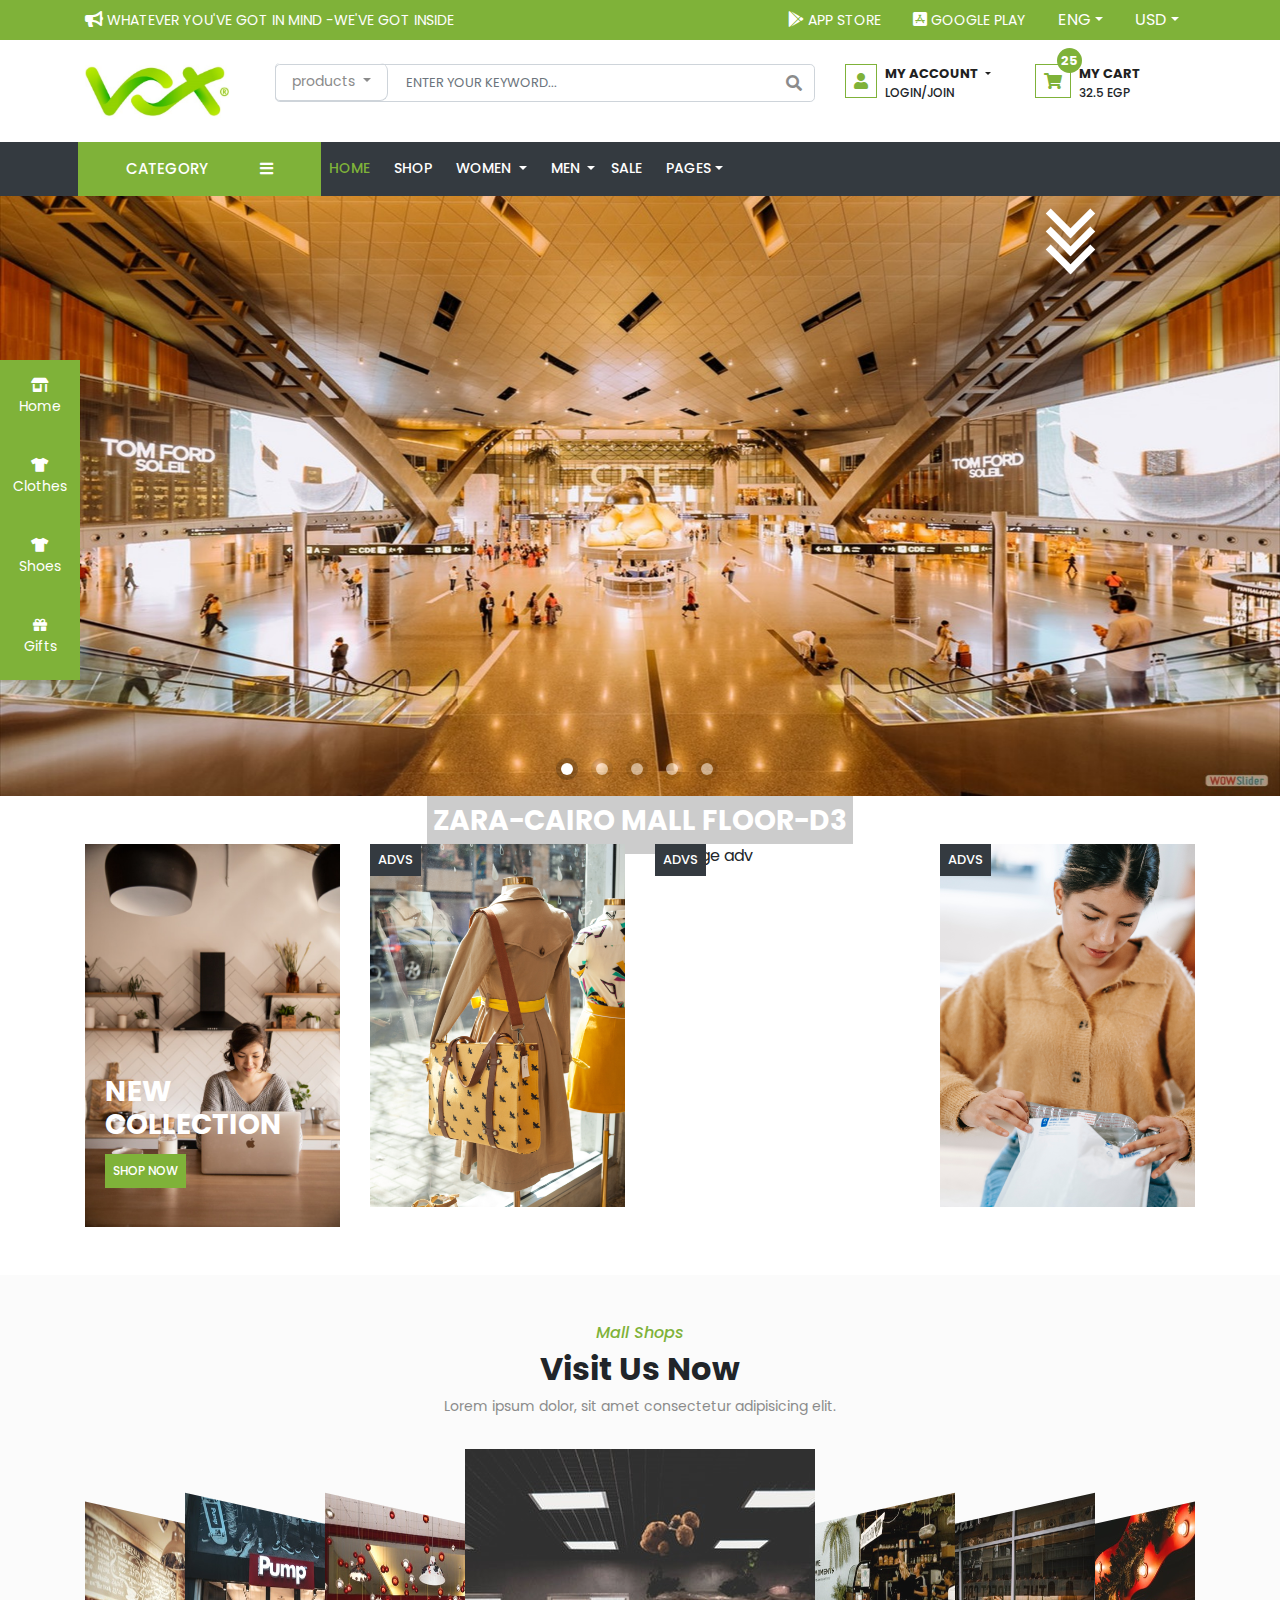
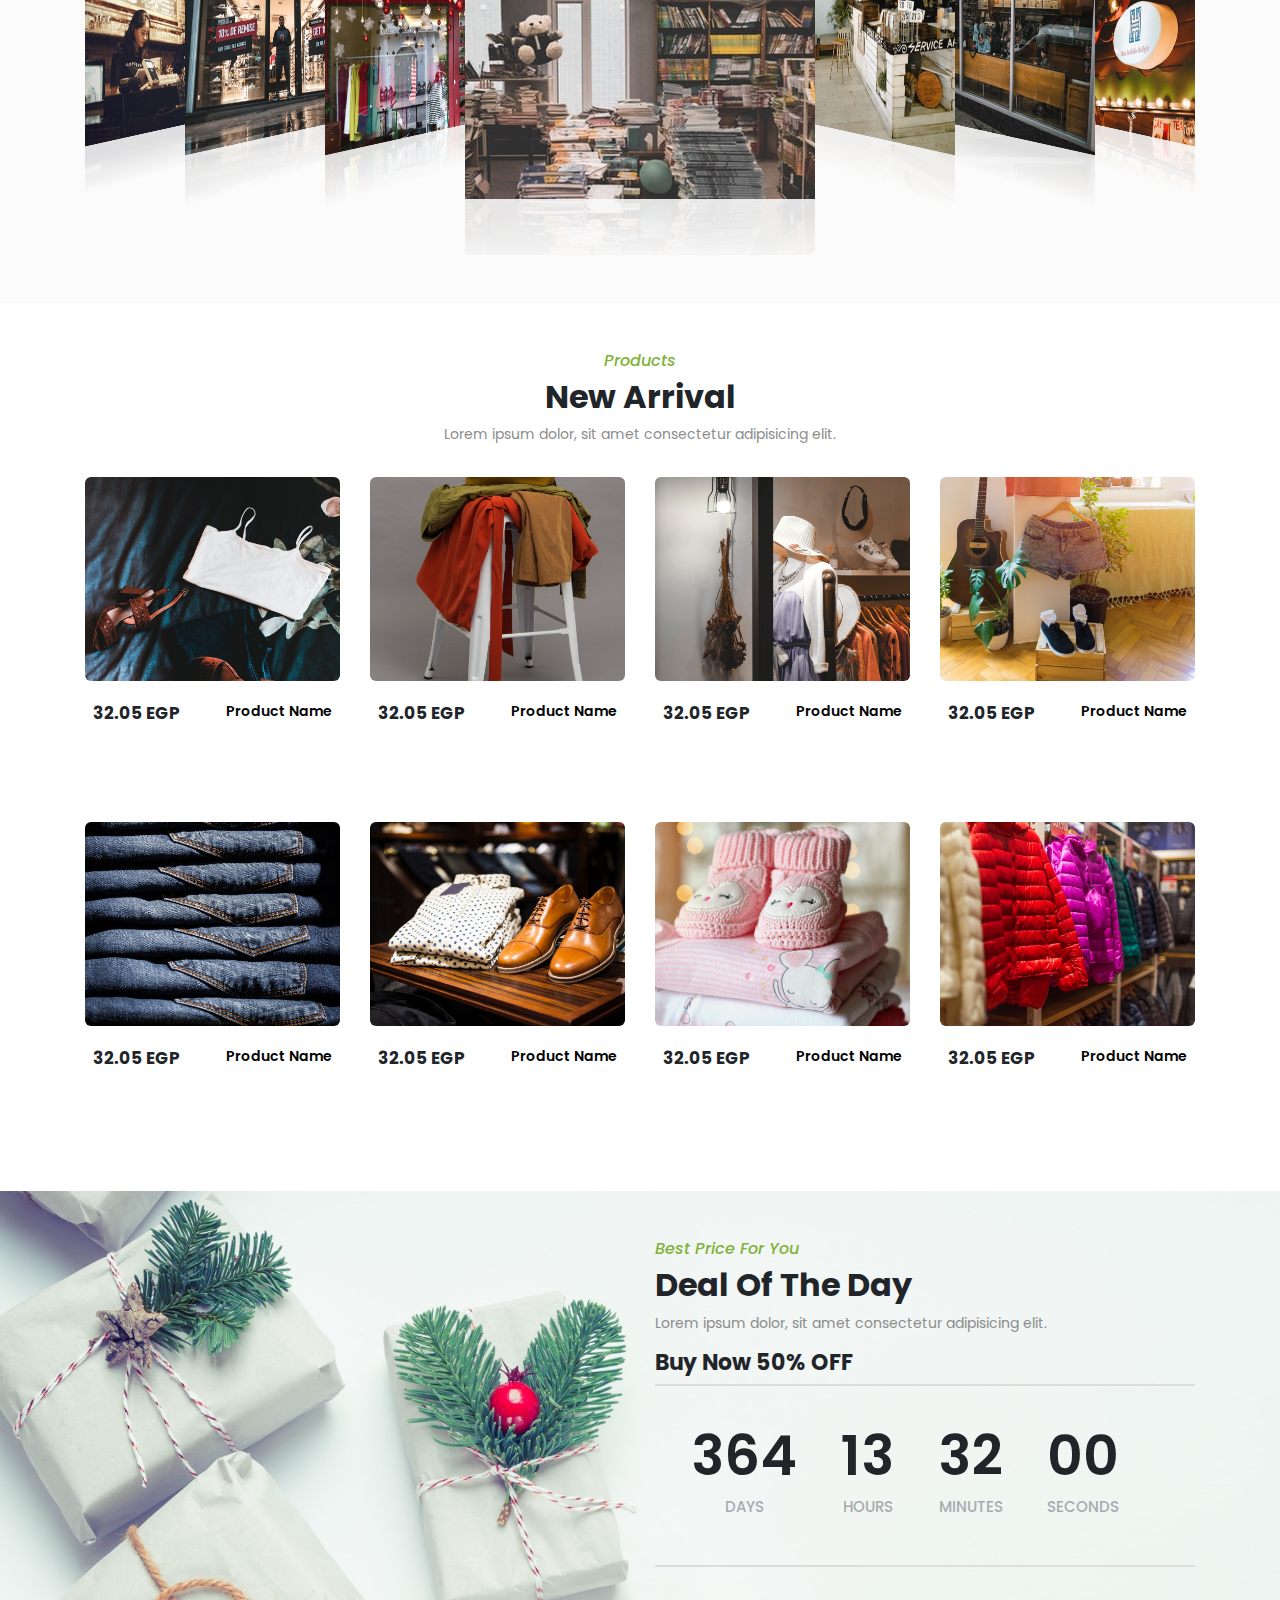
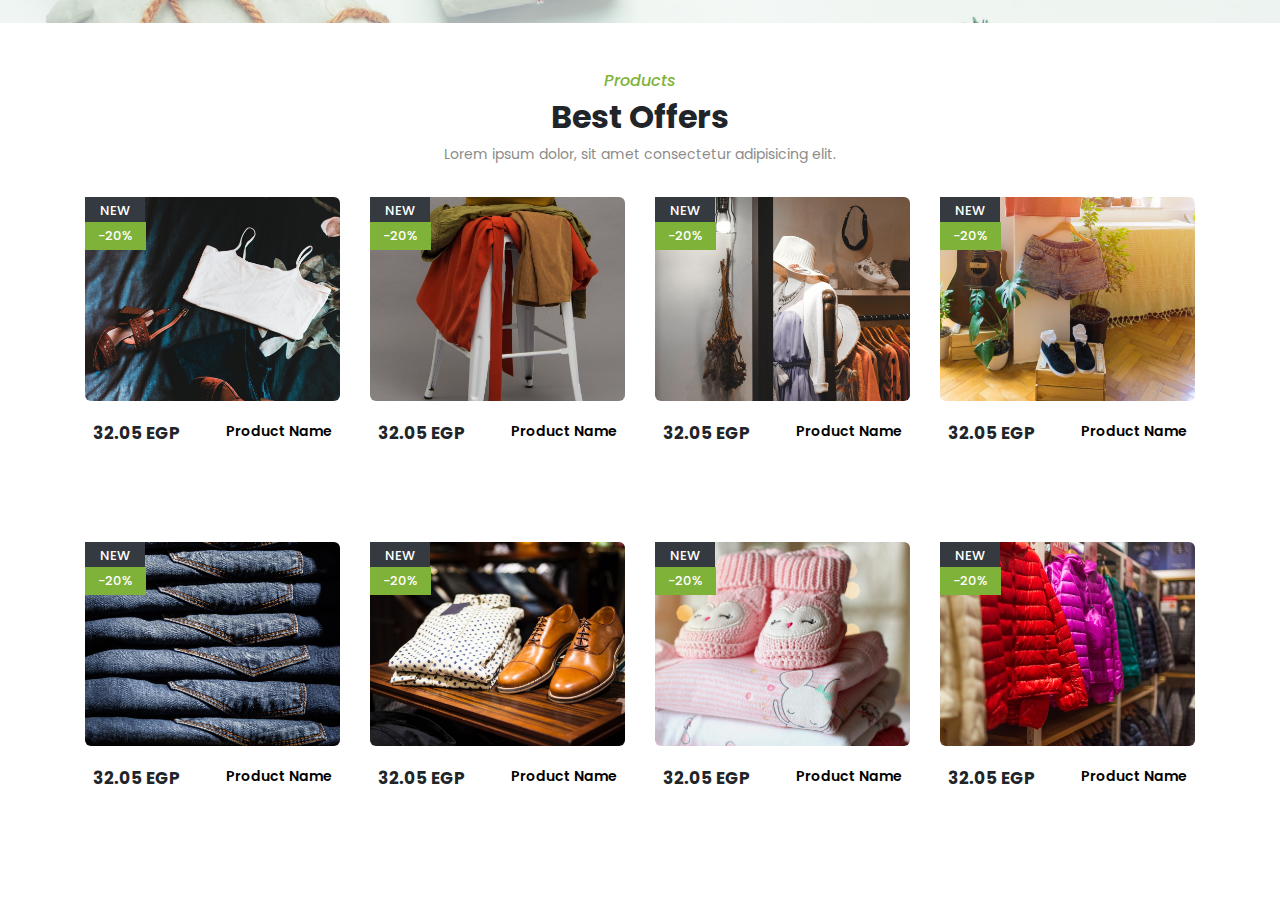
==== index.html @ b2e6435e "edit adv section" ====
<!DOCTYPE html>
<html lang="en">

<head>
    <meta charset="UTF-8">
    <meta http-equiv="X-UA-Compatible" content="IE=edge">
    <!--- Refresh document every 30 seconds --->
    <!-- <meta http-equiv="refresh" content="30"> -->
    <!--- Define the author of a page --->
    <meta name="author" content="Najlaa ouda">
    <!--- Define keywords for search engines --->
    <meta name="keywords" content="woman clothes,men,kids">
    <!--- Define a description of your web page  --->
    <meta name="description" content="A store that sells everything a family needs">
    <!-- Setting the viewport to make your website look good on all devices -->
    <meta name="viewport" content="width=device-width, initial-scale=1.0">
    <meta>
    <title>E-commerce Site</title>
    <link rel="stylesheet" href="css/all.css">
    <link rel="stylesheet" href="css/bootstrap.css">
    <link rel="stylesheet" href="css/jquery.flipster.min.css">
    <link rel="stylesheet" href="css/jquery.countdown.css">
    <link rel="icon" href="img/logos.jpeg">
    <link rel="preload" href="css/style.css" as="style">
    <link rel="stylesheet" href="css/style.css">
</head>

<body>

    <header class=" text-white text-uppercase  ">
        <div class="container">
            <nav class="navbar p-0">
                <div class="d-none d-sm-block">
                    <i class="fas fa-bullhorn "></i>
                    <span class="text">whatever you've got in mind -we've got inside</span>
                </div>

                <ul class="nav flex-column flex-sm-row ">
                    <li class="nav-item">
                        <a href="#" class="nav-link">
                            <i class="fab fa-google-play "></i>
                            <span class="text">app store</span>
                        </a>
                    </li>

                    <li class="nav-item ">
                        <a href="#" class="nav-link">
                            <i class="fab fa-app-store-ios  "></i>
                            <span class="text">google play</span>
                        </a>
                    </li>

                    <li class="nav-item  dropdown">
                        <a class="nav-link dropdown-toggle" data-toggle="dropdown" href="#" role="button"
                            aria-haspopup="true" aria-expanded="false">eng</a>
                        <div class="dropdown-menu ">
                            <a href="#" class="dropdown-item">arabic</a>
                            <a href="#" class="dropdown-item">english</a>
                            <a href="#" class="dropdown-item">french</a>
                        </div>
                    </li>

                    <li class="nav-item dropdown ">
                        <a href="#" class="nav-link dropdown-toggle" data-toggle="dropdown" role="button"
                            aria-haspopup="true" aria-expanded="false">usd</a>
                        <div class="dropdown-menu">
                            <a href="#" class="dropdown-item">Egp</a>
                            <a href="#" class="dropdown-item">Euro</a>
                            <a href="#" class="dropdown-item">dinar</a>
                        </div>
                    </li>
                </ul>
            </nav>

        </div>
    </header> <!-- End header -->

    <!-- Start Navbar Section -->
    <section>
        <div class="container">
            <div class="row justify-content-between align-items-center">
                <div class="  col-sm-2 text-uppercase  ">
                    <a href="#" class="navbar-brand text-dark   ">
                        <img src="img/logos.jpeg" class="img-fluid" alt="logo-img">
                    </a>
                </div>
                <div class="form-group   col-12 col-sm-6 py-4">
                    <input type="search" class="form-control form-control-lg  search-item "
                        placeholder="enter your keyword...">
                    <div class="nav search-list text-dark">
                        <div class="nav-item dropdown">
                            <a class="nav-link dropdown-toggle drop-search" href="#" id="navbarDropdown" role="button"
                                data-toggle="dropdown" aria-haspopup="true" aria-expanded="false">
                                products
                            </a>
                            <div class="dropdown-menu search-menu-list" aria-labelledby="navbarDropdown">
                                <a class="dropdown-item" href="#">woman</a>
                                <a class="dropdown-item" href="#">men</a>
                                <a class="dropdown-item" href="#">bag</a>
                            </div>
                        </div>
                    </div>
                    <i class="fa fa-search icon-search"></i>
                </div>

                <!--  -->
                <div class="col-sm-4 ">
                    <div class="row justify-content-between  ">
                        <div class="col-6  font-weight-bold text-uppercase m-auto text-center d-flex ">
                            <a href="#">
                                <div><i class="fas fa-user p-2  border border-primary"></i></div>
                                <!--  -->
                                <div class="nav-item dropdown">
                                    <a class=" nav-link p-0 pl-2 dropdown-toggle account" href="#" id="navaccount"
                                        role="button" data-toggle="dropdown" aria-haspopup="true" aria-expanded="false">
                                        my account
                                    </a>
                                    <p class=" d-flex pl-2 text-account">login/join</p>
                                    <div class="dropdown-menu" aria-labelledby="navaccount">
                                        <a class="dropdown-item " href="#">login/join </a>
                                        <a class="dropdown-item " href="#">sign up </a>
                                    </div>
                                </div>
                            </a>
                        </div>
                        <!--  -->
                        <div class="col-6  font-weight-bold text-uppercase m-auto text-center d-flex ">
                            <a href="#">
                                <div class="position-relative"><i
                                        class="fas fa-shopping-cart p-2  border border-primary"></i>
                                    <div class="num-cart">25</div>
                                </div>
                                <div>
                                    <a class=" nav-link p-0 pl-2  account" href="#">
                                        my cart
                                    </a>
                                    <p class=" d-flex pl-2 text-account">32.5 egp</p>
                                </div>
                            </a>
                        </div>


                    </div>

                </div>

                <!--  -->









            </div>
        </div>

    </section><!-- End Navbar Section -->
    <!-- Start Menu Section -->
    <section class="bg-dark">
        <div class="container">
            <div class="row">
                <div class="col-12 p-0">

                    <nav class="navbar p-0 navbar-expand-lg mx-2 text-uppercase">

                        <div class="">
                            <a href="#navbarmenu" class="nav-link bg-primary w-100 py-3 px-5" data-toggle="dropdown"
                                role="button" aria-haspopup="true" aria-expanded="false">
                                category
                                <i class="fas fa-bars ml-5 "></i>
                            </a>
                            <div class="dropdown-menu shadow-sm text-uppercase category-menu " id="navbarmenu">
                                <a href="#" class="dropdown-item">woman clothing
                                    <i class="fas fa-angle-right float-right  "></i> </a>
                                <div class="dropdown-divider"></div>
                                <a href="#" class="dropdown-item">men clothing
                                </a>
                                <div class="dropdown-divider"></div>
                                <a href="#" class="dropdown-item">phone &accessories
                                    <i class="fas fa-angle-right float-right  "></i> </a>
                                <div class="dropdown-divider"></div>
                                <a href="#" class="dropdown-item">computer & office
                                </a>
                                <div class="dropdown-divider"></div>
                                <a href="#" class="dropdown-item">consumer electronics
                                </a>
                                <div class="dropdown-divider"></div>
                                <a href="#" class="dropdown-item">jewelry & watches
                                    <i class="fas fa-angle-right float-right  "></i> </a>
                                <div class="dropdown-divider"></div>
                                <a href="#" class="dropdown-item">bags & shoes
                                </a>
                                <div class="dropdown-divider"></div>
                                <a href="#" class="dropdown-item">view all
                                </a>


                            </div>
                        </div>
                        <!--  -->


                        <button class="navbar-toggler" type="button" data-toggle="collapse" data-target="#navbar"
                            aria-controls="navbars" aria-expanded="false" aria-label="Toggle navigation">
                            <!-- <span class="navbar-toggler-icon"></span> -->
                            <i class="fas fa-bars text-white"></i>

                        </button>

                        <div class="collapse navbar-collapse justify-content-center" id="navbar">
                            <ul class="navbar-nav mr-auto menu">
                                <li class="nav-item active">
                                    <a class="nav-link mr-2" href="#">Home </a>
                                </li>
                                <li class="nav-item">
                                    <a class="nav-link mr-2" href="#">shop</a>
                                </li>
                                <li class="nav-item dropdown menu-area">
                                    <a class="nav-link mr-2 dropdown-toggle" href="#" id="mega-one" role="button"
                                        data-toggle="dropdown" aria-haspopup="true" aria-expanded="false">
                                        women
                                    </a>
                                    <div class="dropdown-menu mega-area shadow-sm" aria-labelledby="mega-one">
                                        <div class="row">
                                            <div class="col-sm-6 col-lg-3">
                                                <a href="#" class="nav-link">
                                                    <img src="img/megamenu/megamenu (1).jpg" alt="mega image"
                                                        class="w-100">
                                                </a>
                                                <div class="dropdown-divider "></div>

                                                <div class="dropdown-header text-uppercase text-dark">categories</div>
                                                <a href="#" class="dropdown-item">woman clothing</a>
                                                <a href="#" class="dropdown-item">men clothing</a>
                                                <a href="#" class="dropdown-item">phone & accessories</a>
                                                <a href="#" class="dropdown-item">jewerly & watches</a>
                                                <a href="#" class="dropdown-item">bags</a>
                                            </div>
                                            <div class="col-sm-6 col-lg-3">
                                                <a href="#" class="nav-link">
                                                    <img src="img/megamenu/megamenu (2).jpg.jpg" alt="mega image"
                                                        class="w-100">
                                                </a>
                                                <div class="dropdown-divider "></div>
                                                <div class="dropdown-header text-uppercase">categories</div>
                                                <a href="#" class="dropdown-item">woman clothing</a>
                                                <a href="#" class="dropdown-item">men clothing</a>
                                                <a href="#" class="dropdown-item">phone & accessories</a>
                                                <a href="#" class="dropdown-item">jewerly & watches</a>
                                                <a href="#" class="dropdown-item">bags</a>
                                            </div>
                                            <div class="col-sm-6 col-lg-3">
                                                <a href="#" class="nav-link">
                                                    <img src="img/megamenu/megamenu (3).jpg" alt="mega image"
                                                        class="w-100">
                                                </a>
                                                <div class="dropdown-divider "></div>
                                                <div class="dropdown-header text-uppercase">categories</div>
                                                <a href="#" class="dropdown-item">woman clothing</a>
                                                <a href="#" class="dropdown-item">men clothing</a>
                                                <a href="#" class="dropdown-item">phone & accessories</a>
                                                <a href="#" class="dropdown-item">jewerly & watches</a>
                                                <a href="#" class="dropdown-item">bags</a>
                                            </div>
                                            <div class="col-sm-6 col-lg-3">
                                                <a href="#" class="nav-link">
                                                    <img src="img/megamenu/megamenu (4).jpg" alt="mega image"
                                                        class="w-100">
                                                </a>
                                                <div class="dropdown-divider "></div>
                                                <div class="dropdown-header text-uppercase">categories</div>
                                                <a href="#" class="dropdown-item">woman clothing</a>
                                                <a href="#" class="dropdown-item">men clothing</a>
                                                <a href="#" class="dropdown-item">phone & accessories</a>
                                                <a href="#" class="dropdown-item">jewerly & watches</a>
                                                <a href="#" class="dropdown-item">bags</a>
                                            </div>
                                        </div>
                                    </div>
                                </li>
                                <li class="nav-item dropdown menu-area">
                                    <a class="nav-link dropdown-toggle" href="#" id="mega-one" role="button"
                                        data-toggle="dropdown" aria-haspopup="true" aria-expanded="false">
                                        men
                                    </a>
                                    <div class="dropdown-menu mega-area mr-2 shadow-sm" aria-labelledby="mega-one">
                                        <div class="row">
                                            <div class="col-sm-6 col-lg-3">

                                                <div class="dropdown-header text-uppercase text-dark">categories</div>
                                                <a href="#" class="dropdown-item">woman clothing</a>
                                                <a href="#" class="dropdown-item">men clothing</a>
                                                <a href="#" class="dropdown-item">phone & accessories</a>
                                                <a href="#" class="dropdown-item">jewerly & watches</a>
                                                <a href="#" class="dropdown-item">bags</a>
                                            </div>
                                            <div class="col-sm-6 col-lg-3">

                                                <div class="dropdown-header text-uppercase">categories</div>
                                                <a href="#" class="dropdown-item">woman clothing</a>
                                                <a href="#" class="dropdown-item">men clothing</a>
                                                <a href="#" class="dropdown-item">phone & accessories</a>
                                                <a href="#" class="dropdown-item">jewerly & watches</a>
                                                <a href="#" class="dropdown-item">bags</a>
                                            </div>
                                            <div class="col-sm-6 col-lg-3">

                                                <div class="dropdown-header text-uppercase">categories</div>
                                                <a href="#" class="dropdown-item">woman clothing</a>
                                                <a href="#" class="dropdown-item">men clothing</a>
                                                <a href="#" class="dropdown-item">phone & accessories</a>
                                                <a href="#" class="dropdown-item">jewerly & watches</a>
                                                <a href="#" class="dropdown-item">bags</a>
                                            </div>


                                        </div>
                                        <div class="dropdown-divider "></div>
                                        <div class=" position-relative">
                                            <a href="#" class="nav-link ">
                                                <img src="img/megamenu/megmenu7.jpg" alt="mega image"
                                                    class="w-100 pic ">

                                                <div class="text-uppercase text-white title-women  text-center">
                                                    <h1>new collection</h1>
                                                    <p> hot deal</p>
                                                </div>
                                            </a>
                                        </div>


                                    </div>
                                </li>
                                <li class="nav-item">
                                    <a class="nav-link mr-2" href="#">sale</a>
                                </li>

                                <li class="nav-item dropdown ">
                                    <a href="#" class="nav-link  mr-2 dropdown-toggle" data-toggle="dropdown"
                                        role="button" aria-haspopup="true" aria-expanded="false">pages</a>
                                    <div class="dropdown-menu mega-area shadow-sm">
                                        <a href="#" class="dropdown-item">home</a>
                                        <a href="#" class="dropdown-item">categories</a>
                                        <a href="#" class="dropdown-item">product</a>
                                        <a href="#" class="dropdown-item">checkout</a>
                                    </div>
                                </li>

                            </ul>

                        </div>
                    </nav>
                </div>
            </div>
        </div>
    </section>


    <!-- End Menu Section -->

    <!-- start Slider -->



    <section class="slider  ">
        <div id="carouselExampleIndicators" class="carousel slide   p-0" data-ride="carousel">
            <ol class="carousel-indicators">
                <li data-target="#carouselExampleIndicators" data-slide-to="0" class="active"></li>
                <li data-target="#carouselExampleIndicators" data-slide-to="1"></li>
                <li data-target="#carouselExampleIndicators" data-slide-to="2"></li>
                <li data-target="#carouselExampleIndicators" data-slide-to="3"></li>
                <li data-target="#carouselExampleIndicators" data-slide-to="4"></li>

            </ol>


            <div class="carousel-inner animat">
                <div class="carousel-item active">
                    <img class="d-block w-100 anime" src="img/slider/slider1.jpg" alt="First slide">
                </div>
                <div class="carousel-item">
                    <img class="d-block w-100 anime" src="img/slider/slider2.jpg" alt="Second slide">
                </div>
                <div class="carousel-item">
                    <img class="d-block w-100 anime" src="img/slider/slider3.jpg" alt="Third slide">
                </div>
                <div class="carousel-item">
                    <img class="d-block w-100 anime" src="img/slider/slider4.jpg" alt="Fourth slide">
                </div>
                <div class="carousel-item">
                    <img class="d-block w-100 anime" src="img/slider/slider5.jpg" alt="Five slide">
                </div>
            </div>

        </div>

        <div class="row justify-content-center no-gutters">
            <div class="text-hero  left-slide text-white text-uppercase text-center py-2 col-md-4 d-none d-md-block ">
                <h1 class=" ">zara-cairo mall floor-d3</h1>
            </div>
            <div class="col-12 col-md-8 d-none d-md-block"></div>
        </div>
        <div class="arrow">
            <div class="shape top-slide  ">
            </div>

            <div class="shape1 top-slide1 ">
            </div>

            <div class="shape2 top-slide2 ">
            </div>
        </div>

        <!-- side menu -->

        <ul class="navbar   p-0 list-icon text-capitalize text-center d-none d-md-block">
            <li class="nav-item dropdown ">
                <!-- <a href="#" class="nav-link"  role="button" aria-haspopup="true" aria-expanded="false"> -->
                <a href="#" class="nav-link" data-toggle="dropdown" id="mega-sub" role="button" aria-haspopup="true"
                    aria-expanded="false">
                    <i class="fas fa-store-alt"></i>
                    <p>home</p>
                </a>
                <div class="dropdown-menu sub-menu shadow-sm" aria-labelledby="mega-sub">
                    <div class="row">
                        <div class="col-sm-6 col-lg-3">
                            <div class="text-header">title</div>
                            <ul class="nav">
                                <li class="nav-item sub-menu1  "><a href="#" class="">sub-menu1</a>
                                </li>
                                <li class="nav-item sub-menu1 "><a href="#" class="">sub-menu2</a>
                                </li>
                                <li class="nav-item sub-menu1 "> <a href="#" class="">sub-menu3</a>
                                </li>
                                <li class="nav-item sub-menu1"> <a href="#" class="">sub-menu4</a>
                                </li>
                                <li class="nav-item sub-menu1 "> <a href="#" class="">sub-menu5</a>
                                </li>
                                <li class="nav-item sub-menu1"> <a href="#" class="">sub-menu6</a>
                                </li>
                                <li class="nav-item sub-menu1"> <a href="#" class="">sub-menu7</a>
                                </li>
                            </ul>
                        </div>
                        <!-- sub menu2 -->
                        <div class="col-sm-6 col-lg-3">
                            <div class="text-header">title</div>
                            <ul class="nav">
                                <li class="nav-item sub-menu1  "><a href="#" class="">sub-menu1</a>
                                </li>
                                <li class="nav-item sub-menu1 "><a href="#" class="">sub-menu2</a>
                                </li>
                                <li class="nav-item sub-menu1 "> <a href="#" class="">sub-menu3</a>
                                </li>
                                <li class="nav-item sub-menu1"> <a href="#" class="">sub-menu4</a>
                                </li>
                                <li class="nav-item sub-menu1 "> <a href="#" class="">sub-menu5</a>
                                </li>
                                <li class="nav-item sub-menu1"> <a href="#" class="">sub-menu6</a>
                                </li>
                                <li class="nav-item sub-menu1"> <a href="#" class="">sub-menu7</a>
                                </li>
                            </ul>
                        </div>
                        <!-- sub menu2 -->
                        <!-- sub menu2 -->
                        <div class="col-sm-6 col-lg-3">
                            <div class="text-header">title</div>
                            <ul class="nav">
                                <li class="nav-item sub-menu1  "><a href="#" class="">sub-menu1</a>
                                </li>
                                <li class="nav-item sub-menu1 "><a href="#" class="">sub-menu2</a>
                                </li>
                                <li class="nav-item sub-menu1 "> <a href="#" class="">sub-menu3</a>
                                </li>
                                <li class="nav-item sub-menu1"> <a href="#" class="">sub-menu4</a>
                                </li>
                                <li class="nav-item sub-menu1 "> <a href="#" class="">sub-menu5</a>
                                </li>
                                <li class="nav-item sub-menu1"> <a href="#" class="">sub-menu6</a>
                                </li>
                                <li class="nav-item sub-menu1"> <a href="#" class="">sub-menu7</a>
                                </li>
                            </ul>
                        </div>
                        <!-- sub menu2 -->
                    </div>

            </li>
            <li class="nav-item dropdown  clothes">
                <a href="#" class="nav-link" role="button" data-toggle="dropdown" aria-haspopup="true"
                    aria-expanded="false">
                    <i class="fas fa-tshirt"></i>
                    <p>clothes</p>
                </a>

                <div class="dropdown-menu sub-menu shadow-sm" aria-labelledby="mega-sub">
                    <div class="row">
                        <div class="col-sm-6 col-lg-3">
                            <div class="text-header">title</div>
                            <ul class="nav">
                                <li class="nav-item sub-menu1  "><a href="#" class="">sub-menu1</a>
                                </li>
                                <li class="nav-item sub-menu1 "><a href="#" class="">sub-menu2</a>
                                </li>
                                <li class="nav-item sub-menu1 "> <a href="#" class="">sub-menu3</a>
                                </li>
                                <li class="nav-item sub-menu1"> <a href="#" class="">sub-menu4</a>
                                </li>
                                <li class="nav-item sub-menu1 "> <a href="#" class="">sub-menu5</a>
                                </li>
                                <li class="nav-item sub-menu1"> <a href="#" class="">sub-menu6</a>
                                </li>
                                <li class="nav-item sub-menu1"> <a href="#" class="">sub-menu7</a>
                                </li>
                            </ul>
                        </div>
                        <!-- sub menu2 -->
                        <div class="col-sm-6 col-lg-3">
                            <div class="text-header">title</div>
                            <ul class="nav">
                                <li class="nav-item sub-menu1  "><a href="#" class="">sub-menu1</a>
                                </li>
                                <li class="nav-item sub-menu1 "><a href="#" class="">sub-menu2</a>
                                </li>
                                <li class="nav-item sub-menu1 "> <a href="#" class="">sub-menu3</a>
                                </li>
                                <li class="nav-item sub-menu1"> <a href="#" class="">sub-menu4</a>
                                </li>
                                <li class="nav-item sub-menu1 "> <a href="#" class="">sub-menu5</a>
                                </li>
                                <li class="nav-item sub-menu1"> <a href="#" class="">sub-menu6</a>
                                </li>
                                <li class="nav-item sub-menu1"> <a href="#" class="">sub-menu7</a>
                                </li>
                            </ul>
                        </div>
                        <!-- sub menu2 -->
                        <!-- sub menu2 -->
                        <div class="col-sm-6 col-lg-3">
                            <div class="text-header">title</div>
                            <ul class="nav">
                                <li class="nav-item sub-menu1  "><a href="#" class="">sub-menu1</a>
                                </li>
                                <li class="nav-item sub-menu1 "><a href="#" class="">sub-menu2</a>
                                </li>
                                <li class="nav-item sub-menu1 "> <a href="#" class="">sub-menu3</a>
                                </li>
                                <li class="nav-item sub-menu1"> <a href="#" class="">sub-menu4</a>
                                </li>
                                <li class="nav-item sub-menu1 "> <a href="#" class="">sub-menu5</a>
                                </li>
                                <li class="nav-item sub-menu1"> <a href="#" class="">sub-menu6</a>
                                </li>
                                <li class="nav-item sub-menu1"> <a href="#" class="">sub-menu7</a>
                                </li>
                            </ul>
                        </div>
                        <!-- sub menu2 -->
                    </div>


            </li>
            <li class="nav-item">
                <a href="#" class="nav-link" role="button" data-toggle="dropdown" aria-haspopup="true"
                    aria-expanded="false">
                    <i class="fas fa-tshirt"></i>
                    <p>shoes</p>
                </a>

                <div class="dropdown-menu sub-menu shadow-sm" aria-labelledby="mega-sub">
                    <div class="row">
                        <div class="col-sm-6 col-lg-3">
                            <div class="text-header">title</div>
                            <ul class="nav">
                                <li class="nav-item sub-menu1  "><a href="#" class="">sub-menu1</a>
                                </li>
                                <li class="nav-item sub-menu1 "><a href="#" class="">sub-menu2</a>
                                </li>
                                <li class="nav-item sub-menu1 "> <a href="#" class="">sub-menu3</a>
                                </li>
                                <li class="nav-item sub-menu1"> <a href="#" class="">sub-menu4</a>
                                </li>
                                <li class="nav-item sub-menu1 "> <a href="#" class="">sub-menu5</a>
                                </li>
                                <li class="nav-item sub-menu1"> <a href="#" class="">sub-menu6</a>
                                </li>
                                <li class="nav-item sub-menu1"> <a href="#" class="">sub-menu7</a>
                                </li>
                            </ul>
                        </div>
                        <!-- sub menu2 -->
                        <div class="col-sm-6 col-lg-3">
                            <div class="text-header">title</div>
                            <ul class="nav">
                                <li class="nav-item sub-menu1  "><a href="#" class="">sub-menu1</a>
                                </li>
                                <li class="nav-item sub-menu1 "><a href="#" class="">sub-menu2</a>
                                </li>
                                <li class="nav-item sub-menu1 "> <a href="#" class="">sub-menu3</a>
                                </li>
                                <li class="nav-item sub-menu1"> <a href="#" class="">sub-menu4</a>
                                </li>
                                <li class="nav-item sub-menu1 "> <a href="#" class="">sub-menu5</a>
                                </li>
                                <li class="nav-item sub-menu1"> <a href="#" class="">sub-menu6</a>
                                </li>
                                <li class="nav-item sub-menu1"> <a href="#" class="">sub-menu7</a>
                                </li>
                            </ul>
                        </div>
                        <!-- sub menu2 -->
                        <!-- sub menu2 -->
                        <div class="col-sm-6 col-lg-3">
                            <div class="text-header">title</div>
                            <ul class="nav">
                                <li class="nav-item sub-menu1  "><a href="#" class="">sub-menu1</a>
                                </li>
                                <li class="nav-item sub-menu1 "><a href="#" class="">sub-menu2</a>
                                </li>
                                <li class="nav-item sub-menu1 "> <a href="#" class="">sub-menu3</a>
                                </li>
                                <li class="nav-item sub-menu1"> <a href="#" class="">sub-menu4</a>
                                </li>
                                <li class="nav-item sub-menu1 "> <a href="#" class="">sub-menu5</a>
                                </li>
                                <li class="nav-item sub-menu1"> <a href="#" class="">sub-menu6</a>
                                </li>
                                <li class="nav-item sub-menu1"> <a href="#" class="">sub-menu7</a>
                                </li>
                            </ul>
                        </div>
                        <!-- sub menu2 -->
                    </div>


            </li>
            <li class="nav-item">
                <a href="#" class="nav-link" role="button" data-toggle="dropdown" aria-haspopup="true"
                    aria-expanded="false">
                    <i class="fas fa-gift"></i>
                    <p>gifts</p>
                </a>
                <div class="dropdown-menu sub-menu shadow-sm" aria-labelledby="mega-sub">
                    <div class="row">
                        <div class="col-sm-6 col-lg-3">
                            <div class="text-header">title</div>
                            <ul class="nav">
                                <li class="nav-item sub-menu1  "><a href="#" class="">sub-menu1</a>
                                </li>
                                <li class="nav-item sub-menu1 "><a href="#" class="">sub-menu2</a>
                                </li>
                                <li class="nav-item sub-menu1 "> <a href="#" class="">sub-menu3</a>
                                </li>
                                <li class="nav-item sub-menu1"> <a href="#" class="">sub-menu4</a>
                                </li>
                                <li class="nav-item sub-menu1 "> <a href="#" class="">sub-menu5</a>
                                </li>
                                <li class="nav-item sub-menu1"> <a href="#" class="">sub-menu6</a>
                                </li>
                                <li class="nav-item sub-menu1"> <a href="#" class="">sub-menu7</a>
                                </li>
                            </ul>
                        </div>
                        <!-- sub menu2 -->
                        <div class="col-sm-6 col-lg-3">
                            <div class="text-header">title</div>
                            <ul class="nav">
                                <li class="nav-item sub-menu1  "><a href="#" class="">sub-menu1</a>
                                </li>
                                <li class="nav-item sub-menu1 "><a href="#" class="">sub-menu2</a>
                                </li>
                                <li class="nav-item sub-menu1 "> <a href="#" class="">sub-menu3</a>
                                </li>
                                <li class="nav-item sub-menu1"> <a href="#" class="">sub-menu4</a>
                                </li>
                                <li class="nav-item sub-menu1 "> <a href="#" class="">sub-menu5</a>
                                </li>
                                <li class="nav-item sub-menu1"> <a href="#" class="">sub-menu6</a>
                                </li>
                                <li class="nav-item sub-menu1"> <a href="#" class="">sub-menu7</a>
                                </li>
                            </ul>
                        </div>
                        <!-- sub menu2 -->
                        <!-- sub menu2 -->
                        <div class="col-sm-6 col-lg-3">
                            <div class="text-header">title</div>
                            <ul class="nav">
                                <li class="nav-item sub-menu1  "><a href="#" class="">sub-menu1</a>
                                </li>
                                <li class="nav-item sub-menu1 "><a href="#" class="">sub-menu2</a>
                                </li>
                                <li class="nav-item sub-menu1 "> <a href="#" class="">sub-menu3</a>
                                </li>
                                <li class="nav-item sub-menu1"> <a href="#" class="">sub-menu4</a>
                                </li>
                                <li class="nav-item sub-menu1 "> <a href="#" class="">sub-menu5</a>
                                </li>
                                <li class="nav-item sub-menu1"> <a href="#" class="">sub-menu6</a>
                                </li>
                                <li class="nav-item sub-menu1"> <a href="#" class="">sub-menu7</a>
                                </li>
                            </ul>
                        </div>
                        <!-- sub menu2 -->
                    </div>


            </li>
        </ul>

        <!-- end side menu -->

    </section>

    <!-- End Slider -->
    <!-- ad section-->

    <section class="adv">
        <div class="container">
            <div class="row py-5">
                <!-- adv sale -->
                <div class="col-md-3 col-sm-6">
                    <div class="card shop">
                        <img class="card-img-top" src="img/ad/adv1.jpg" alt="image adv">
                        <a href="#" class="nav-link bg-primary p-2">shop now</a>
                        <h1 class="text-white text-uppercase">new <br>collection</h1>
                    </div>
                </div>
                <!-- adv sale -->
                <!-- image1 -->
                <div class="col-md-3 col-sm-6">
                    <div class="card advs">
                        <img class="card-img-top" src="img/ad/adv2 .jpg" alt="image adv" id="imgbtn">
                        <div>
                            <h5 class="text-adv bg-dark p-2">advs</h5>
                            <div class="view-quick">
                                <a href="#" class="nav-link bg-primary p-2" id="btn" onmouseover="mouseOver(this)"
                                    onmouseout="mouseOut(this)">
                                    <i class="fas fa-search-plus mr-1 "></i>quick view</a>
                            </div>
                        </div>
                    </div>
                </div>
                <!-- image1 -->

                      <!-- image2-->
                <div class="col-md-3 col-sm-6">
                    <div class="card advs">
                        <img class="card-img-top" src="img/ad/adv3.jpg" alt="image adv" id="imgbtn1">
                        <div>
                            <h5 class="text-adv bg-dark p-2">advs</h5>
                            <div class="view-quick">
                                <a href="#" class="nav-link bg-primary p-2" id="btn1" onmouseover="mouseOver(this)"
                                    onmouseout="mouseOut(this)">
                                    <i class="fas fa-search-plus mr-1 "></i>quick view</a>
                            </div>
                        </div>
                    </div>
                </div>
                <!-- image2 -->

                  <!-- image3 -->
                  <div class="col-md-3 col-sm-6">
                    <div class="card advs">
                        <img class="card-img-top" src="img/ad/adv4.jpg" alt="image adv" id="imgbtn2">
                        <div>
                            <h5 class="text-adv bg-dark p-2">advs</h5>
                            <div class="view-quick">
                                <a href="#" class="nav-link bg-primary p-2" id="btn2" onmouseover="mouseOver(this)"
                                    onmouseout="mouseOut(this)">
                                    <i class="fas fa-search-plus mr-1 "></i>quick view</a>
                            </div>
                        </div>
                    </div>
                </div>
                <!-- image3 -->



            </div>
        </div>

    </section>


    <!-- flipster section -->
    <section class="flipster py-5">
        <div class="container">
            <div class="row  no-gutters justify-content-center">
                <div class="title-flip text-center pb-3">
                    <h6 class="text-capitalize"><i> mall shops</i></h6>
                    <h2 class="text-capitalize font-weight-bold">visit us now</h2>
                    <p>Lorem ipsum dolor, sit amet consectetur adipisicing elit.</p>
                </div>
            </div>
            <div class="my-flipster">
                <ul>
                    <li><img src="img/flip/gl7.jpg" /></li>
                    <li><img src="img/flip/gl8.jpg" /></li>
                    <li><img src="img/flip/gl9.jpg" /></li>
                    <li><img src="img/flip/gl11.jpg" /></li>
                    <li><img src="img/flip/gl10.jpg" /></li>
                    <li><img src="img/flip/gl12.jpg" /></li>
                    <li><img src="img/flip/gl13.jpg" /></li>
                </ul>
            </div>
        </div>
    </section>
    <!-- End Flipster section -->
    <!-- start New Arrival -->
    <section class="arrival-product py-5">
        <div class="container">
            <div class="row  no-gutters justify-content-center">
                <div class="title-arrival text-center pb-3">
                    <h6 class="text-capitalize"> <i>products </i> </h6>
                    <h2 class="text-capitalize font-weight-bold">new arrival</h2>
                    <p>Lorem ipsum dolor, sit amet consectetur adipisicing elit.</p>
                </div>
            </div>
            <!--   product collect1 -->
            <div class="row">
                <div class="col-md-3 col-sm-6">
                    <div class="card products">
                        <img class="card-img-top position-relative" src="img/products/product-1.jpg"
                            alt="image-productp">
                        <div class="product-img">
                            <a href="#" class="nav-link ">
                                <i class="fas fa-search-plus  "></i>view more</a>
                        </div>
                        <div class="card-body px-2">
                            <span class="price-product "> 32.05 egp</span>
                            <span class="card-text text-product float-right">product name</span>
                        </div>
                        <div class="icon-product">
                            <ul class="nav justify-content-between p-2">
                                <li>
                                    <a href="#" class="nav-link px-2 py-1  border border-share"><i
                                            class="fas fa-heart"></i></a>
                                </li>
                                <li>
                                    <a href="#" class="nav-link px-2 py-1  border border-like"><i
                                            class="fas fa-share-alt"></i></a>
                                </li>

                                <li class=" add-cart">
                                    <a href="#" class="nav-link text-uppercase"><i
                                            class="fas fa-shopping-cart mr-1"></i> add to cart</a>
                                </li>

                            </ul>
                        </div>

                    </div>
                </div>
                <!-- card2 -->
                <div class="col-md-3 col-sm-6">
                    <div class="card products">
                        <img class="card-img-top position-relative" src="img/products/product-2.jpg"
                            alt="image-productp">
                        <div class="product-img">
                            <a href="#" class="nav-link ">
                                <i class="fas fa-search-plus  "></i>view more</a>
                        </div>
                        <div class="card-body px-2">
                            <span class="price-product "> 32.05 egp</span>
                            <span class="card-text text-product float-right">product name</span>
                        </div>
                        <div class="icon-product">
                            <ul class="nav justify-content-between p-2">
                                <li>
                                    <a href="#" class="nav-link px-2 py-1  border border-share"><i
                                            class="fas fa-heart"></i></a>
                                </li>
                                <li>
                                    <a href="#" class="nav-link px-2 py-1  border border-like"><i
                                            class="fas fa-share-alt"></i></a>
                                </li>

                                <li class=" add-cart">
                                    <a href="#" class="nav-link text-uppercase"><i
                                            class="fas fa-shopping-cart mr-1"></i> add to cart</a>
                                </li>

                            </ul>
                        </div>

                    </div>
                </div>
                <!-- card2 -->
                <!-- card3 -->
                <div class="col-md-3 col-sm-6">
                    <div class="card products">
                        <img class="card-img-top position-relative" src="img/products/product-3.jpg"
                            alt="image-productp">
                        <div class="product-img">
                            <a href="#" class="nav-link ">
                                <i class="fas fa-search-plus  "></i>view more</a>
                        </div>
                        <div class="card-body px-2">
                            <span class="price-product "> 32.05 egp</span>
                            <span class="card-text text-product float-right">product name</span>
                        </div>
                        <div class="icon-product">
                            <ul class="nav justify-content-between p-2">
                                <li>
                                    <a href="#" class="nav-link px-2 py-1  border border-share"><i
                                            class="fas fa-heart"></i></a>
                                </li>
                                <li>
                                    <a href="#" class="nav-link px-2 py-1  border border-like"><i
                                            class="fas fa-share-alt"></i></a>
                                </li>

                                <li class=" add-cart">
                                    <a href="#" class="nav-link text-uppercase"><i
                                            class="fas fa-shopping-cart mr-1"></i> add to cart</a>
                                </li>

                            </ul>
                        </div>

                    </div>
                </div>
                <!-- card3 -->
                <!-- card4 -->
                <div class="col-md-3 col-sm-6">
                    <div class="card products">
                        <img class="card-img-top position-relative" src="img/products/product-4.jpg"
                            alt="image-productp">
                        <div class="product-img">
                            <a href="#" class="nav-link ">
                                <i class="fas fa-search-plus  "></i>view more</a>
                        </div>
                        <div class="card-body px-2">
                            <span class="price-product "> 32.05 egp</span>
                            <span class="card-text text-product float-right">product name</span>
                        </div>
                        <div class="icon-product">
                            <ul class="nav justify-content-between p-2">
                                <li>
                                    <a href="#" class="nav-link px-2 py-1  border border-share"><i
                                            class="fas fa-heart"></i></a>
                                </li>
                                <li>
                                    <a href="#" class="nav-link px-2 py-1  border border-like"><i
                                            class="fas fa-share-alt"></i></a>
                                </li>

                                <li class=" add-cart">
                                    <a href="#" class="nav-link text-uppercase"><i
                                            class="fas fa-shopping-cart mr-1"></i> add to cart</a>
                                </li>

                            </ul>
                        </div>

                    </div>
                </div>
                <!-- card4 -->
            </div>
            <!--   product collect1 -->
            <!--   product collect2 -->
            <div class="product-group2    pt-4">
                <div class="row">
                    <div class="col-md-3 col-sm-6">
                        <div class="card products">
                            <img class="card-img-top position-relative" src="img/products/product-5.jpg"
                                alt="image-productp">
                            <div class="product-img">
                                <a href="#" class="nav-link ">
                                    <i class="fas fa-search-plus  "></i>view more</a>
                            </div>
                            <div class="card-body px-2">
                                <span class="price-product "> 32.05 egp</span>
                                <span class="card-text text-product float-right">product name</span>
                            </div>
                            <div class="icon-product">
                                <ul class="nav justify-content-between p-2">
                                    <li>
                                        <a href="#" class="nav-link px-2 py-1  border border-share"><i
                                                class="fas fa-heart"></i></a>
                                    </li>
                                    <li>
                                        <a href="#" class="nav-link px-2 py-1  border border-like"><i
                                                class="fas fa-share-alt"></i></a>
                                    </li>

                                    <li class=" add-cart">
                                        <a href="#" class="nav-link text-uppercase"><i
                                                class="fas fa-shopping-cart mr-1"></i> add to cart</a>
                                    </li>

                                </ul>
                            </div>

                        </div>
                    </div>
                    <!-- card2 -->
                    <div class="col-md-3 col-sm-6">
                        <div class="card products">
                            <img class="card-img-top position-relative" src="img/products/product-6.jpg"
                                alt="image-productp">
                            <div class="product-img">
                                <a href="#" class="nav-link ">
                                    <i class="fas fa-search-plus  "></i>view more</a>
                            </div>
                            <div class="card-body px-2">
                                <span class="price-product "> 32.05 egp</span>
                                <span class="card-text text-product float-right">product name</span>
                            </div>
                            <div class="icon-product">
                                <ul class="nav justify-content-between p-2">
                                    <li>
                                        <a href="#" class="nav-link px-2 py-1  border border-share"><i
                                                class="fas fa-heart"></i></a>
                                    </li>
                                    <li>
                                        <a href="#" class="nav-link px-2 py-1  border border-like"><i
                                                class="fas fa-share-alt"></i></a>
                                    </li>

                                    <li class=" add-cart">
                                        <a href="#" class="nav-link text-uppercase"><i
                                                class="fas fa-shopping-cart mr-1"></i> add to cart</a>
                                    </li>

                                </ul>
                            </div>

                        </div>
                    </div>
                    <!-- card2 -->
                    <!-- card3 -->
                    <div class="col-md-3 col-sm-6">
                        <div class="card products">
                            <img class="card-img-top position-relative" src="img/products/product-7.jpg"
                                alt="image-productp">
                            <div class="product-img">
                                <a href="#" class="nav-link ">
                                    <i class="fas fa-search-plus  "></i>view more</a>
                            </div>
                            <div class="card-body px-2">
                                <span class="price-product "> 32.05 egp</span>
                                <span class="card-text text-product float-right">product name</span>
                            </div>
                            <div class="icon-product">
                                <ul class="nav justify-content-between p-2">
                                    <li>
                                        <a href="#" class="nav-link px-2 py-1  border border-share"><i
                                                class="fas fa-heart"></i></a>
                                    </li>
                                    <li>
                                        <a href="#" class="nav-link px-2 py-1  border border-like"><i
                                                class="fas fa-share-alt"></i></a>
                                    </li>

                                    <li class=" add-cart">
                                        <a href="#" class="nav-link text-uppercase"><i
                                                class="fas fa-shopping-cart mr-1"></i> add to cart</a>
                                    </li>

                                </ul>
                            </div>

                        </div>
                    </div>
                    <!-- card3 -->
                    <!-- card4 -->
                    <div class="col-md-3 col-sm-6">
                        <div class="card products">
                            <img class="card-img-top position-relative" src="img/products/product-8.jpg"
                                alt="image-productp">
                            <div class="product-img">
                                <a href="#" class="nav-link ">
                                    <i class="fas fa-search-plus  "></i>view more</a>
                            </div>
                            <div class="card-body px-2">
                                <span class="price-product "> 32.05 egp</span>
                                <span class="card-text text-product float-right">product name</span>
                            </div>
                            <div class="icon-product">
                                <ul class="nav justify-content-between p-2">
                                    <li>
                                        <a href="#" class="nav-link px-2 py-1  border border-share"><i
                                                class="fas fa-heart"></i></a>
                                    </li>
                                    <li>
                                        <a href="#" class="nav-link px-2 py-1  border border-like"><i
                                                class="fas fa-share-alt"></i></a>
                                    </li>

                                    <li class=" add-cart">
                                        <a href="#" class="nav-link text-uppercase"><i
                                                class="fas fa-shopping-cart mr-1"></i> add to cart</a>
                                    </li>

                                </ul>
                            </div>

                        </div>
                    </div>
                    <!-- card4 -->


                </div>
            </div>
            <!--   product collect2 -->

        </div>
    </section>
    <!-- end New Arrival -->
    <!-- start Counter Section -->

    <section class="counter py-5">
        <div class="container">
            <div class="row">
                <div class="col-sm-6 col-12">
                </div>
                <div class="col-sm-6 col-12 ">
                    <div class="title-counter text-start">
                        <h6 class="text-capitalize"><i> best price for you</i></h6>
                        <h2 class="text-capitalize font-weight-bold">deal of the day</h2>
                        <p>Lorem ipsum dolor, sit amet consectetur adipisicing elit.</p>
                        <h4 class="text-capitalize"> buy now 50% OFF </h4>
                        <div class="dropdown-divider divid "></div>
                    </div>

                    <ul id="example">
                        <li><span class="days">00</span>
                            <p class="days_text">Days</p>
                        </li>
                        <li><span class="hours">00</span>
                            <p class="hours_text">Hours</p>
                        </li>
                        <li><span class="minutes">00</span>
                            <p class="minutes_text">Minutes</p>
                        </li>
                        <li><span class="seconds">00</span>
                            <p class="seconds_text">Seconds</p>
                        </li>
                    </ul>

                    <div class="dropdown-divider divid "></div>

                </div>

            </div>
        </div>

    </section>

    <!-- End Counter Section -->

    <!-- start best offer -->
    <section class="best-offer py-5">
        <div class="container">
            <div class="row  no-gutters justify-content-center">
                <div class="title-best-offer text-center pb-3">
                    <h6 class="text-capitalize"> <i>products </i> </h6>
                    <h2 class="text-capitalize font-weight-bold">best offers</h2>
                    <p>Lorem ipsum dolor, sit amet consectetur adipisicing elit.</p>
                </div>
            </div>
            <!--   product collect1 -->
            <div class="row">
                <div class="col-md-3 col-sm-6">
                    <div class="card products ">
                        <img class="card-img-top " src="img/products/product-1.jpg" alt="image-productp">
                        <h5 class="new bg-dark">new</h5>
                        <h5 class="offer ">-20%</h5>
                        <div class="product-img">
                            <a href="#" class="nav-link ">
                                <i class="fas fa-search-plus  "></i>view more</a>
                        </div>
                        <div class="card-body px-2">
                            <span class="price-product "> 32.05 egp</span>
                            <span class="card-text text-product float-right">product name</span>
                        </div>
                        <div class="icon-product">
                            <ul class="nav justify-content-between p-2">
                                <li>
                                    <a href="#" class="nav-link px-2 py-1  border border-share"><i
                                            class="fas fa-heart"></i></a>
                                </li>
                                <li>
                                    <a href="#" class="nav-link px-2 py-1  border border-like"><i
                                            class="fas fa-share-alt"></i></a>
                                </li>

                                <li class=" add-cart">
                                    <a href="#" class="nav-link text-uppercase"><i
                                            class="fas fa-shopping-cart mr-1"></i> add to cart</a>
                                </li>

                            </ul>
                        </div>

                    </div>
                </div>
                <!-- card2 -->
                <div class="col-md-3 col-sm-6">
                    <div class="card products">
                        <img class="card-img-top " src="img/products/product-2.jpg" alt="image-productp">
                        <h5 class="new bg-dark">new</h5>
                        <h5 class="offer ">-20%</h5>
                        <div class="product-img">
                            <a href="#" class="nav-link ">
                                <i class="fas fa-search-plus  "></i>view more</a>
                        </div>
                        <div class="card-body px-2">
                            <span class="price-product "> 32.05 egp</span>
                            <span class="card-text text-product float-right">product name</span>
                        </div>
                        <div class="icon-product">
                            <ul class="nav justify-content-between p-2">
                                <li>
                                    <a href="#" class="nav-link px-2 py-1  border border-share"><i
                                            class="fas fa-heart"></i></a>
                                </li>
                                <li>
                                    <a href="#" class="nav-link px-2 py-1  border border-like"><i
                                            class="fas fa-share-alt"></i></a>
                                </li>

                                <li class=" add-cart">
                                    <a href="#" class="nav-link text-uppercase"><i
                                            class="fas fa-shopping-cart mr-1"></i> add to cart</a>
                                </li>

                            </ul>
                        </div>

                    </div>
                </div>
                <!-- card2 -->
                <!-- card3 -->
                <div class="col-md-3 col-sm-6">
                    <div class="card products">
                        <img class="card-img-top " src="img/products/product-3.jpg" alt="image-productp">
                        <h5 class="new bg-dark">new</h5>
                        <h5 class="offer ">-20%</h5>
                        <div class="product-img">
                            <a href="#" class="nav-link ">
                                <i class="fas fa-search-plus  "></i>view more</a>
                        </div>
                        <div class="card-body px-2">
                            <span class="price-product "> 32.05 egp</span>
                            <span class="card-text text-product float-right">product name</span>
                        </div>
                        <div class="icon-product">
                            <ul class="nav justify-content-between p-2">
                                <li>
                                    <a href="#" class="nav-link px-2 py-1  border border-share"><i
                                            class="fas fa-heart"></i></a>
                                </li>
                                <li>
                                    <a href="#" class="nav-link px-2 py-1  border border-like"><i
                                            class="fas fa-share-alt"></i></a>
                                </li>

                                <li class=" add-cart">
                                    <a href="#" class="nav-link text-uppercase"><i
                                            class="fas fa-shopping-cart mr-1"></i> add to cart</a>
                                </li>

                            </ul>
                        </div>

                    </div>
                </div>
                <!-- card3 -->
                <!-- card4 -->
                <div class="col-md-3 col-sm-6">
                    <div class="card products">
                        <img class="card-img-top" src="img/products/product-4.jpg" alt="image-productp">
                        <h5 class="new bg-dark">new</h5>
                        <h5 class="offer ">-20%</h5>
                        <div class="product-img">
                            <a href="#" class="nav-link ">
                                <i class="fas fa-search-plus  "></i>view more</a>
                        </div>
                        <div class="card-body px-2">
                            <span class="price-product "> 32.05 egp</span>
                            <span class="card-text text-product float-right">product name</span>
                        </div>
                        <div class="icon-product">
                            <ul class="nav justify-content-between p-2">
                                <li>
                                    <a href="#" class="nav-link px-2 py-1  border border-share"><i
                                            class="fas fa-heart"></i></a>
                                </li>
                                <li>
                                    <a href="#" class="nav-link px-2 py-1  border border-like"><i
                                            class="fas fa-share-alt"></i></a>
                                </li>

                                <li class=" add-cart">
                                    <a href="#" class="nav-link text-uppercase"><i
                                            class="fas fa-shopping-cart mr-1"></i> add to cart</a>
                                </li>

                            </ul>
                        </div>

                    </div>
                </div>
                <!-- card4 -->
            </div>
            <!--   product collect1 -->
            <!--   product collect2 -->
            <div class="product-group2 pt-4">
                <div class="row">
                    <div class="col-md-3 col-sm-6">
                        <div class="card products">
                            <img class="card-img-top " src="img/products/product-5.jpg" alt="image-productp">
                            <h5 class="new bg-dark">new</h5>
                            <h5 class="offer ">-20%</h5>
                            <div class="product-img">
                                <a href="#" class="nav-link ">
                                    <i class="fas fa-search-plus  "></i>view more</a>
                            </div>
                            <div class="card-body px-2">
                                <span class="price-product "> 32.05 egp</span>
                                <span class="card-text text-product float-right">product name</span>
                            </div>
                            <div class="icon-product">
                                <ul class="nav justify-content-between p-2">
                                    <li>
                                        <a href="#" class="nav-link px-2 py-1  border border-share"><i
                                                class="fas fa-heart"></i></a>
                                    </li>
                                    <li>
                                        <a href="#" class="nav-link px-2 py-1  border border-like"><i
                                                class="fas fa-share-alt"></i></a>
                                    </li>

                                    <li class=" add-cart">
                                        <a href="#" class="nav-link text-uppercase"><i
                                                class="fas fa-shopping-cart mr-1"></i> add to cart</a>
                                    </li>

                                </ul>
                            </div>

                        </div>
                    </div>
                    <!-- card2 -->
                    <div class="col-md-3 col-sm-6">
                        <div class="card products">
                            <img class="card-img-top " src="img/products/product-6.jpg" alt="image-productp">
                            <h5 class="new bg-dark">new</h5>
                            <h5 class="offer ">-20%</h5>
                            <div class="product-img">
                                <a href="#" class="nav-link ">
                                    <i class="fas fa-search-plus  "></i>view more</a>
                            </div>
                            <div class="card-body px-2">
                                <span class="price-product "> 32.05 egp</span>
                                <span class="card-text text-product float-right">product name</span>
                            </div>
                            <div class="icon-product">
                                <ul class="nav justify-content-between p-2">
                                    <li>
                                        <a href="#" class="nav-link px-2 py-1  border border-share"><i
                                                class="fas fa-heart"></i></a>
                                    </li>
                                    <li>
                                        <a href="#" class="nav-link px-2 py-1  border border-like"><i
                                                class="fas fa-share-alt"></i></a>
                                    </li>

                                    <li class=" add-cart">
                                        <a href="#" class="nav-link text-uppercase"><i
                                                class="fas fa-shopping-cart mr-1"></i> add to cart</a>
                                    </li>

                                </ul>
                            </div>

                        </div>
                    </div>
                    <!-- card2 -->
                    <!-- card3 -->
                    <div class="col-md-3 col-sm-6">
                        <div class="card products">
                            <img class="card-img-top " src="img/products/product-7.jpg" alt="image-productp">
                            <h5 class="new bg-dark">new</h5>
                            <h5 class="offer ">-20%</h5>
                            <div class="product-img">
                                <a href="#" class="nav-link ">
                                    <i class="fas fa-search-plus  "></i>view more</a>
                            </div>
                            <div class="card-body px-2">
                                <span class="price-product "> 32.05 egp</span>
                                <span class="card-text text-product float-right">product name</span>
                            </div>
                            <div class="icon-product">
                                <ul class="nav justify-content-between p-2">
                                    <li>
                                        <a href="#" class="nav-link px-2 py-1  border border-share"><i
                                                class="fas fa-heart"></i></a>
                                    </li>
                                    <li>
                                        <a href="#" class="nav-link px-2 py-1  border border-like"><i
                                                class="fas fa-share-alt"></i></a>
                                    </li>

                                    <li class=" add-cart">
                                        <a href="#" class="nav-link text-uppercase"><i
                                                class="fas fa-shopping-cart mr-1"></i> add to cart</a>
                                    </li>

                                </ul>
                            </div>

                        </div>
                    </div>
                    <!-- card3 -->
                    <!-- card4 -->
                    <div class="col-md-3 col-sm-6">
                        <div class="card products">
                            <img class="card-img-top " src="img/products/product-8.jpg" alt="image-productp">
                            <h5 class="new bg-dark">new</h5>
                            <h5 class="offer ">-20%</h5>
                            <div class="product-img">
                                <a href="#" class="nav-link ">
                                    <i class="fas fa-search-plus  "></i>view more</a>
                            </div>
                            <div class="card-body px-2">
                                <span class="price-product "> 32.05 egp</span>
                                <span class="card-text text-product float-right">product name</span>
                            </div>
                            <div class="icon-product">
                                <ul class="nav justify-content-between p-2">
                                    <li>
                                        <a href="#" class="nav-link px-2 py-1  border border-share"><i
                                                class="fas fa-heart"></i></a>
                                    </li>
                                    <li>
                                        <a href="#" class="nav-link px-2 py-1  border border-like"><i
                                                class="fas fa-share-alt"></i></a>
                                    </li>

                                    <li class=" add-cart">
                                        <a href="#" class="nav-link text-uppercase"><i
                                                class="fas fa-shopping-cart mr-1"></i> add to cart</a>
                                    </li>

                                </ul>
                            </div>

                        </div>
                    </div>
                    <!-- card4 -->

                </div>
            </div>
            <!--   product collect2 -->

        </div>
    </section>
    <!-- end best offer -->
    <script src="js/jquery-3.6.0.min.js"></script>
    <script src="js/popper.min.js"></script>
    <script src="js/bootstrap.js"></script>
    <script src="js/bootstrap.bundle.js"></script>
    <script src="js/jquery.min.js"></script>
    <script src="js/jquery.flipster.min.js"></script>
    <script src="js/jquery.countdown.min.js"></script>
    <script src="js/javascript.js"></script>
</body>

</html>
---- css/style.css ----
@import url('https://fonts.googleapis.com/css2?family=Poppins:wght@300;400;500;600;700;900&display=swap');
/* start General */
body{
    font-family: 'Poppins', sans-serif;
}

:root{
    --maincolor:#7fb239;
}

*{
    padding:0;
    margin:0;
    box-sizing: border-box;
}
/* End General */

/* header */
header{

    background-color: var(--maincolor);
}

 .text
{
    font-size: 14px;
}
 a{
     color:#fff;
 }
header a:hover, header a:focus{
    color:#fff
}
 a:hover, a:focus{
     color:var(--maincolor)
 }


 .dropdown-item{
    color:rgb(104, 104, 104);
    text-transform: uppercase;
    font-size: 14px;

 }
 .dropdown-item:hover{
     background-color: var(--maincolor);
     color:#fff;
 }
.dropdown-menu.show a:focus{

    background-color: var(--maincolor);
 } 


.menu-area {
    position: static;
}
@media (min-width: 992px){
.navbar-expand-lg .navbar-nav .dropdown-menu{ 
    position: absolute;
    margin: 0;
}
}


.mega-area {
    position: absolute;
    width: 100%;
    left: 0;
    right: 0;
    padding: 15px;
    border: none;
    border-radius: 1px;
    border-top: 2px solid var(--maincolor);
}

.dropdown-item {
    padding: 5px 0;
}

/* end header */
/* navbars */
.text-dark{
    font-size: 14px;
    font-weight: 700;
}
 .sign{
     left:65px;
     min-width: 2em;
     top:20px
 }
.small-title{
     font-size: 12px;
 }
 .border-primary{
     color:var(--maincolor);
     border-color: var(--maincolor) !important
 }
 
 .cart-icon{
     position: relative;
 }
.cart{
    width:30px;
    height:30px;
    border-radius: 50%;
    font-size: 15px;
    position: absolute;
    top:0;
    text-align: center;
    right: 126px;
    background-color: var(--maincolor);

}
.hh{
      text-align: center;
line-height: 25px;}
 /* end navbr */



 /* Nav Section */
a.bg-primary{

    background-color: var(--maincolor) !important;
    text-transform: uppercase;
    font-weight: 500; 
      font-size: 15px;
      color:#fff;
}
a.bg-primary:hover,
a.bg-primary:focus
{
    background-color: var(--maincolor) !important;

}
li.nav-item.active a{

    color:var(--maincolor)
}
.menu{
    font-weight: 500; 
    font-size: 14px;
   
}

.menu ul li{
    margin-left:15px
}
.pages, .men ,.category-women

{
    border:none;
    border-radius: 1px;
    border-top:2px solid var(--maincolor)
}
.category-women
{

    left: -154px;
    top: 43px;
}
.pages{
    min-width:12rem ;
    left:-40px;
    top:43px;
 

}
.dropdown-menu.men{
    top:36px;
    min-width:69em;
    left:-497px;
}
.category-menu{
    top: 52px;
    left: 0px;
    min-width: 15rem;
    border:none;
    border-radius: 1px;

}
 a.dropdown-item{
    padding:8px 15px;
}

.dropdown-header{
    color: #424242;
    letter-spacing: 1px;
    font-weight: 700;
    font-size: 15px;
    padding:0 13px;

}

.pic{
    position: relative;
    padding-top: 10px;
    padding:0 10px;
}
h5{
    position: absolute;
    top:40%;
    left: 30%;
    color: #fff;
    font-size: 18px;
}
.space a.dropdown-item{
    padding:3px 15px;
    font-size: 13px;
    font-weight: 500;
}
.title-women{

    position:absolute;
    top:38%;
    Left:33%;
}
.pic{

    height:300px
}
.search-item{
    text-transform: uppercase;
    font-size: 13px;
    position: relative;
    padding-left: 130px;
}

.search-list{
    position:absolute;
    top: 23px;
    left: 15px;
    border:1px solid #ced4da;
    border-radius: 0.3rem;
    border-top:none;
    border-top-right-radius: 8px;
    border-bottom-right-radius: 8px;

}
  .drop-search{
    color:#8b8b8b !important;
    font-weight: 400;

  }

.icon-search{
    position:absolute;
    top: 35px;
    right: 28px;
    color:#8b8b8b !important;

}
.search-menu-list{

    left: -3px  !important;
    top: -2px !important;
    min-width: 7rem;
}
.text-account{

    font-size: 12px;
    font-weight: 500;
}

.account{
    color:#212121;
    font-size: 13px;
}

.num-cart{
    position: absolute;
    top: -16px;
    right: -11px;
    width: 25px;
    height: 25px;
    border-radius: 50%;
    background-color: var(--maincolor);
    font-size: 13px;
    line-height: 25px;
}
.clothes{
    position: relative;
}
.side-menu{
position: absolute;
top:37px;
left:0;
}

 /* End nav section */


 /* Start Slider */


.list-icon{
    position:fixed;
    top:40%;
    left:0;
    z-index: 2;
    background-color: var(--maincolor); 
    font-size: 14px;
}
.list-icon a{
    padding:0;
    width:80px;
    height:80px;
    padding-top: 15px;
}

.list-icon a:hover, .list-icon a:focus{
    
    background-color: #fff;
    color:var(--maincolor);

}
.sub-menu{
    top: 0px;
    left: 78px;
    width: 550px;
    min-height: 100%;
    border:none;
    border-top-left-radius: 0;
    opacity:0.9;
    padding:15px 


}

.text-header{
    color:var(--maincolor);
    text-transform: capitalize;
    font-weight: bold;
    font-size: 20px;

}


a.sub:hover, a.sub:focus{
    color:var(--maincolor);

}
.sub-menu1{
width:100%;
margin-top:15px
}
.sub-menu1 a{
    text-decoration: none;
    width:100%;
    color:var(--maincolor);
}

.slider{
    position: relative;
}
#carouselExampleIndicators{
    max-height: 600px;
}
#carouselExampleIndicators img{
    height: 600px;
    overflow: hidden;
}
.carousel-indicators li{
    width:12px;
    height:12px;
    border-radius: 50%;
    margin-right: 10px;
    border:5px solid rgba(0,0,0,0.2);
}


.text-hero{
background-color: rgba(0,0,0,0.2);
position:absolute;

}
@keyframes anime {
    0%{
    opacity: 0;
   transform:scale(1);
   }
    5% {
    opacity: 1
   }
 
    30% {
    opacity: 1;
    transform:scale(1.1);
   }
    100% {
    opacity: 1;
    transform:scale(1);
   }
   }

.anime{
    animation: anime 10s linear infinite 0s;


} 
@keyframes left-slide {

    0%{
        left:-500px;
        bottom:10%;
        visibility: hidden;
    }
    100%{
        left:100px;
        bottom:10%;
        visibility: visible 
     }

}


.left-slide{
    animation-name: left-slide;
    animation-delay: 0s;
    animation-duration: 2.5s;
 animation-iteration-count: infinite;

} 
@keyframes top-slide {
    0%{

        right:15%;
        transform: translateY(0);
        transform: rotate(-45deg);
         opacity: 0;
    }

    
    50%{
        right:15%;
        transform: translateY(-10px);
         opacity: 0.5;
         transform: rotate(-45deg);

    }
    80%{
        right:15%;
        transform: translateY(-10px);
         opacity: 0.2;
         transform: rotate(-45deg);

    }
   
    100%{
        right:15%;
        transform: translateY(10px);
         opacity: 1;
         transform: rotate(-45deg);

    }
}  
@keyframes top-slide1 {
    0%{

        right:15%;
        transform: translateY(0);
        transform: rotate(-45deg);
         opacity: 0;
    }

    
    50%{
        right:15%;
        transform: translateY(-10px);
         opacity: 0.6;
         transform: rotate(-45deg);

    }
    80%{
        right:15%;
        transform: translateY(-10px);
         opacity: 0.9;
         transform: rotate(-45deg);

    }
   
    100%{
        right:15%;
        transform: translateY(10px);
         opacity: 1;
         transform: rotate(-45deg);

    }
}
@keyframes top-slide2{
    0%{

        right:15%;
        transform: translateY(0);
        transform: rotate(-45deg);
         opacity: 0;
    }

    
    50%{
        right:15%;
        transform: translateY(-10px);
         opacity: 0.5;
         transform: rotate(-45deg);

    }
    80%{
        right:15%;
        transform: translateY(-10px);
         opacity: 0.9;
         transform: rotate(-45deg);

    }
   
    100%{
        right:15%;
        transform: translateY(10px);
         opacity: 1;
         transform: rotate(-45deg);

    }
}
.top-slide1{

    animation-name: top-slide1;
    animation-delay: 0s;
    animation-duration: 1.5s;
    animation-iteration-count: infinite;

}
.top-slide2{

    animation-name: top-slide2;
    animation-delay: 0s;
    animation-duration: 1.5s;
    animation-iteration-count: infinite;

}

.top-slide{

    animation-name: top-slide;
    animation-delay: 0s;
    animation-duration: 1.5s;
    animation-iteration-count: infinite;

}

.shape ,.shape1 ,.shape2{
    width:35px;
    height:35px;
    transform: rotate(-45deg);
    border-top:none;
    border-right:none;
    border-left:7px solid #fff;
    border-bottom: 7px solid #fff;

}
.shape{
    position: absolute;
    top:0;
    right:15%;

}

@media (max-width:900px) {
    .arrow .shape{
        top:10%;
    } 

 
    .arrow .shape2{
        top:18%;
    } 
}

.shape1{
    position: absolute;
    top:3%; 
     right:15%;

}
.shape2{

    position: absolute;
    top:6%;
    right:15%;

}

.text-hero h1{
font-weight: bold;
font-size: 28px;
}

 /* End Slider */

 /* adv */

.advs:hover{
    box-shadow: 1px 1px 10px #cccccc;
    opacity:0.5
    }
  .advs img.card-img-top{
    height:95%;
    border-radius: 0;
}
.shop img.card-img-top{
    border-radius: 0;

}

.advs, .shop{
    position: relative;
    height:100% !important;
    border:0;
    border-radius: 0;
}

.text-adv{
    text-transform: uppercase;
    position: absolute;
    left:0;
    top:0;
    font-size: 13px;
}
.view-quick{
    position: absolute;
    left:27%;
    top:40%;
    visibility: hidden;
}
.advs:hover .view-quick{
    visibility: visible;
}
.view-quick a:hover{

    background-color: #fff !important;
    border:1px solid var(--maincolor);
    color:var(--maincolor);
}

.shop a
{
    position: absolute;
    font-size: 12px;
    bottom:10%;
    left:8%;
}
.card h1{
    position: absolute;
    bottom:20%;
    font-weight: bold;
    font-size: 28px;
    left:8%;
}

 /* adv */


 /* Start Flip */
.flipster{
    background-color: #fbfbfb;
}
 .title-flip h6,
 .title-arrival h6,
 .title-counter h6,
 .title-best-offer h6

 {
    color:var(--maincolor);
 }
 .title-flip p,
 .title-arrival p,
 .title-counter p,
 .title-best-offer p{
     font-size: 14px;
     color:#8b8b8b
 }
 /* End Flip */

 /* products Arrival */
.products img{
    border-radius: 6px;
}
.products:hover{
    box-shadow: 1px 1px 10px #cccccc;
    border-radius:4px;
 }
.products img:hover{
    opacity: 0.5;

}
.products{
    border:0
    /* position: relative; */
}

.products:hover .product-img{
    visibility: visible;
    
     }
    .product-img{
        position:absolute;
        top:26%;
        left:20%;
        visibility: hidden;
        background-color: #fff;
            }
        .product-img a{
            color:#212121;
            border:2px solid #cccccc;
        }

.add-cart a {
    background-color:#212121; 
    font-size: 13px;
    font-weight: 500;
}
.add-cart a:hover{
    background-color:var(--maincolor); ;
    color:#fff
}

.border-share,
.border-like{
    border:2px solid #cccccc;
    color:#4d4040 ;

}
.border-share:hover,
.border-like:hover {
    border:1px solid var(--maincolor) !important;


}
.border-share:hover{
    border:2px solid var(--maincolor);


}
.products:hover .icon-product {
    visibility: visible;
}
.products .icon-product{
visibility: hidden;
}

.price-product{
    font-weight: bold;
    font-size: 17px;
    text-transform: uppercase;
}
.text-product{
    color: #000;
    font-weight: 600;
    font-size: 14px;
    text-transform: capitalize;
}
 /* Products arrival */


 /* Start counter Section */

.counter{
    background-image: url('../img/counter/bg_3.jpg');
    background-size: cover;
    background-position: center center;
}
.title-counter h4{
 font-weight: 700;
 font-size: 22px;
}
.divid{

    border-top:2px solid #ddd
}
ul#example li span {
    font-size: 55px;
    font-weight: 600;
}
ul#example li p{
text-transform: uppercase;
    font-size: 15px;
    font-weight: 500;

}    
ul#example{
    margin:30px 0;
    text-align: center;
}
ul#example li{
 margin-right: 40px;
 text-align: center;
}

 /* End counter Section */


 /*  start offer section */
.products{
    position: relative;
}
.products .new{
    position:absolute;
    left:0;
    top:0;
    padding:6px 15px;
}

 .new, .offer{
    text-transform: uppercase;
    font-size: 13px;
}
.products .offer{

    position:absolute;
    top:25px;
    left:0;
    padding:6px 13px;
    background-color: var(--maincolor);
}
 /* end offer section */
---- css/style.css ----
@import url('https://fonts.googleapis.com/css2?family=Poppins:wght@300;400;500;600;700;900&display=swap');
/* start General */
body{
    font-family: 'Poppins', sans-serif;
}

:root{
    --maincolor:#7fb239;
}

*{
    padding:0;
    margin:0;
    box-sizing: border-box;
}
/* End General */

/* header */
header{

    background-color: var(--maincolor);
}

 .text
{
    font-size: 14px;
}
 a{
     color:#fff;
 }
header a:hover, header a:focus{
    color:#fff
}
 a:hover, a:focus{
     color:var(--maincolor)
 }


 .dropdown-item{
    color:rgb(104, 104, 104);
    text-transform: uppercase;
    font-size: 14px;

 }
 .dropdown-item:hover{
     background-color: var(--maincolor);
     color:#fff;
 }
.dropdown-menu.show a:focus{

    background-color: var(--maincolor);
 } 


.menu-area {
    position: static;
}
@media (min-width: 992px){
.navbar-expand-lg .navbar-nav .dropdown-menu{ 
    position: absolute;
    margin: 0;
}
}


.mega-area {
    position: absolute;
    width: 100%;
    left: 0;
    right: 0;
    padding: 15px;
    border: none;
    border-radius: 1px;
    border-top: 2px solid var(--maincolor);
}

.dropdown-item {
    padding: 5px 0;
}

/* end header */
/* navbars */
.text-dark{
    font-size: 14px;
    font-weight: 700;
}
 .sign{
     left:65px;
     min-width: 2em;
     top:20px
 }
.small-title{
     font-size: 12px;
 }
 .border-primary{
     color:var(--maincolor);
     border-color: var(--maincolor) !important
 }
 
 .cart-icon{
     position: relative;
 }
.cart{
    width:30px;
    height:30px;
    border-radius: 50%;
    font-size: 15px;
    position: absolute;
    top:0;
    text-align: center;
    right: 126px;
    background-color: var(--maincolor);

}
.hh{
      text-align: center;
line-height: 25px;}
 /* end navbr */



 /* Nav Section */
a.bg-primary{

    background-color: var(--maincolor) !important;
    text-transform: uppercase;
    font-weight: 500; 
      font-size: 15px;
      color:#fff;
}
a.bg-primary:hover,
a.bg-primary:focus
{
    background-color: var(--maincolor) !important;

}
li.nav-item.active a{

    color:var(--maincolor)
}
.menu{
    font-weight: 500; 
    font-size: 14px;
   
}

.menu ul li{
    margin-left:15px
}
.pages, .men ,.category-women

{
    border:none;
    border-radius: 1px;
    border-top:2px solid var(--maincolor)
}
.category-women
{

    left: -154px;
    top: 43px;
}
.pages{
    min-width:12rem ;
    left:-40px;
    top:43px;
 

}
.dropdown-menu.men{
    top:36px;
    min-width:69em;
    left:-497px;
}
.category-menu{
    top: 52px;
    left: 0px;
    min-width: 15rem;
    border:none;
    border-radius: 1px;

}
 a.dropdown-item{
    padding:8px 15px;
}

.dropdown-header{
    color: #424242;
    letter-spacing: 1px;
    font-weight: 700;
    font-size: 15px;
    padding:0 13px;

}

.pic{
    position: relative;
    padding-top: 10px;
    padding:0 10px;
}
h5{
    position: absolute;
    top:40%;
    left: 30%;
    color: #fff;
    font-size: 18px;
}
.space a.dropdown-item{
    padding:3px 15px;
    font-size: 13px;
    font-weight: 500;
}
.title-women{

    position:absolute;
    top:38%;
    Left:33%;
}
.pic{

    height:300px
}
.search-item{
    text-transform: uppercase;
    font-size: 13px;
    position: relative;
    padding-left: 130px;
}

.search-list{
    position:absolute;
    top: 23px;
    left: 15px;
    border:1px solid #ced4da;
    border-radius: 0.3rem;
    border-top:none;
    border-top-right-radius: 8px;
    border-bottom-right-radius: 8px;

}
  .drop-search{
    color:#8b8b8b !important;
    font-weight: 400;

  }

.icon-search{
    position:absolute;
    top: 35px;
    right: 28px;
    color:#8b8b8b !important;

}
.search-menu-list{

    left: -3px  !important;
    top: -2px !important;
    min-width: 7rem;
}
.text-account{

    font-size: 12px;
    font-weight: 500;
}

.account{
    color:#212121;
    font-size: 13px;
}

.num-cart{
    position: absolute;
    top: -16px;
    right: -11px;
    width: 25px;
    height: 25px;
    border-radius: 50%;
    background-color: var(--maincolor);
    font-size: 13px;
    line-height: 25px;
}
.clothes{
    position: relative;
}
.side-menu{
position: absolute;
top:37px;
left:0;
}

 /* End nav section */


 /* Start Slider */


.list-icon{
    position:fixed;
    top:40%;
    left:0;
    z-index: 2;
    background-color: var(--maincolor); 
    font-size: 14px;
}
.list-icon a{
    padding:0;
    width:80px;
    height:80px;
    padding-top: 15px;
}

.list-icon a:hover, .list-icon a:focus{
    
    background-color: #fff;
    color:var(--maincolor);

}
.sub-menu{
    top: 0px;
    left: 78px;
    width: 550px;
    min-height: 100%;
    border:none;
    border-top-left-radius: 0;
    opacity:0.9;
    padding:15px 


}

.text-header{
    color:var(--maincolor);
    text-transform: capitalize;
    font-weight: bold;
    font-size: 20px;

}


a.sub:hover, a.sub:focus{
    color:var(--maincolor);

}
.sub-menu1{
width:100%;
margin-top:15px
}
.sub-menu1 a{
    text-decoration: none;
    width:100%;
    color:var(--maincolor);
}

.slider{
    position: relative;
}
#carouselExampleIndicators{
    max-height: 600px;
}
#carouselExampleIndicators img{
    height: 600px;
    overflow: hidden;
}
.carousel-indicators li{
    width:12px;
    height:12px;
    border-radius: 50%;
    margin-right: 10px;
    border:5px solid rgba(0,0,0,0.2);
}


.text-hero{
background-color: rgba(0,0,0,0.2);
position:absolute;

}
@keyframes anime {
    0%{
    opacity: 0;
   transform:scale(1);
   }
    5% {
    opacity: 1
   }
 
    30% {
    opacity: 1;
    transform:scale(1.1);
   }
    100% {
    opacity: 1;
    transform:scale(1);
   }
   }

.anime{
    animation: anime 10s linear infinite 0s;


} 
@keyframes left-slide {

    0%{
        left:-500px;
        bottom:10%;
        visibility: hidden;
    }
    100%{
        left:100px;
        bottom:10%;
        visibility: visible 
     }

}


.left-slide{
    animation-name: left-slide;
    animation-delay: 0s;
    animation-duration: 2.5s;
 animation-iteration-count: infinite;

} 
@keyframes top-slide {
    0%{

        right:15%;
        transform: translateY(0);
        transform: rotate(-45deg);
         opacity: 0;
    }

    
    50%{
        right:15%;
        transform: translateY(-10px);
         opacity: 0.5;
         transform: rotate(-45deg);

    }
    80%{
        right:15%;
        transform: translateY(-10px);
         opacity: 0.2;
         transform: rotate(-45deg);

    }
   
    100%{
        right:15%;
        transform: translateY(10px);
         opacity: 1;
         transform: rotate(-45deg);

    }
}  
@keyframes top-slide1 {
    0%{

        right:15%;
        transform: translateY(0);
        transform: rotate(-45deg);
         opacity: 0;
    }

    
    50%{
        right:15%;
        transform: translateY(-10px);
         opacity: 0.6;
         transform: rotate(-45deg);

    }
    80%{
        right:15%;
        transform: translateY(-10px);
         opacity: 0.9;
         transform: rotate(-45deg);

    }
   
    100%{
        right:15%;
        transform: translateY(10px);
         opacity: 1;
         transform: rotate(-45deg);

    }
}
@keyframes top-slide2{
    0%{

        right:15%;
        transform: translateY(0);
        transform: rotate(-45deg);
         opacity: 0;
    }

    
    50%{
        right:15%;
        transform: translateY(-10px);
         opacity: 0.5;
         transform: rotate(-45deg);

    }
    80%{
        right:15%;
        transform: translateY(-10px);
         opacity: 0.9;
         transform: rotate(-45deg);

    }
   
    100%{
        right:15%;
        transform: translateY(10px);
         opacity: 1;
         transform: rotate(-45deg);

    }
}
.top-slide1{

    animation-name: top-slide1;
    animation-delay: 0s;
    animation-duration: 1.5s;
    animation-iteration-count: infinite;

}
.top-slide2{

    animation-name: top-slide2;
    animation-delay: 0s;
    animation-duration: 1.5s;
    animation-iteration-count: infinite;

}

.top-slide{

    animation-name: top-slide;
    animation-delay: 0s;
    animation-duration: 1.5s;
    animation-iteration-count: infinite;

}

.shape ,.shape1 ,.shape2{
    width:35px;
    height:35px;
    transform: rotate(-45deg);
    border-top:none;
    border-right:none;
    border-left:7px solid #fff;
    border-bottom: 7px solid #fff;

}
.shape{
    position: absolute;
    top:0;
    right:15%;

}

@media (max-width:900px) {
    .arrow .shape{
        top:10%;
    } 

 
    .arrow .shape2{
        top:18%;
    } 
}

.shape1{
    position: absolute;
    top:3%; 
     right:15%;

}
.shape2{

    position: absolute;
    top:6%;
    right:15%;

}

.text-hero h1{
font-weight: bold;
font-size: 28px;
}

 /* End Slider */

 /* adv */

.advs:hover{
    box-shadow: 1px 1px 10px #cccccc;
    opacity:0.5
    }
  .advs img.card-img-top{
    height:95%;
    border-radius: 0;
}
.shop img.card-img-top{
    border-radius: 0;

}

.advs, .shop{
    position: relative;
    height:100% !important;
    border:0;
    border-radius: 0;
}

.text-adv{
    text-transform: uppercase;
    position: absolute;
    left:0;
    top:0;
    font-size: 13px;
}
.view-quick{
    position: absolute;
    left:27%;
    top:40%;
    visibility: hidden;
}
.advs:hover .view-quick{
    visibility: visible;
}
.view-quick a:hover{

    background-color: #fff !important;
    border:1px solid var(--maincolor);
    color:var(--maincolor);
}

.shop a
{
    position: absolute;
    font-size: 12px;
    bottom:10%;
    left:8%;
}
.card h1{
    position: absolute;
    bottom:20%;
    font-weight: bold;
    font-size: 28px;
    left:8%;
}

 /* adv */


 /* Start Flip */
.flipster{
    background-color: #fbfbfb;
}
 .title-flip h6,
 .title-arrival h6,
 .title-counter h6,
 .title-best-offer h6

 {
    color:var(--maincolor);
 }
 .title-flip p,
 .title-arrival p,
 .title-counter p,
 .title-best-offer p{
     font-size: 14px;
     color:#8b8b8b
 }
 /* End Flip */

 /* products Arrival */
.products img{
    border-radius: 6px;
}
.products:hover{
    box-shadow: 1px 1px 10px #cccccc;
    border-radius:4px;
 }
.products img:hover{
    opacity: 0.5;

}
.products{
    border:0
    /* position: relative; */
}

.products:hover .product-img{
    visibility: visible;
    
     }
    .product-img{
        position:absolute;
        top:26%;
        left:20%;
        visibility: hidden;
        background-color: #fff;
            }
        .product-img a{
            color:#212121;
            border:2px solid #cccccc;
        }

.add-cart a {
    background-color:#212121; 
    font-size: 13px;
    font-weight: 500;
}
.add-cart a:hover{
    background-color:var(--maincolor); ;
    color:#fff
}

.border-share,
.border-like{
    border:2px solid #cccccc;
    color:#4d4040 ;

}
.border-share:hover,
.border-like:hover {
    border:1px solid var(--maincolor) !important;


}
.border-share:hover{
    border:2px solid var(--maincolor);


}
.products:hover .icon-product {
    visibility: visible;
}
.products .icon-product{
visibility: hidden;
}

.price-product{
    font-weight: bold;
    font-size: 17px;
    text-transform: uppercase;
}
.text-product{
    color: #000;
    font-weight: 600;
    font-size: 14px;
    text-transform: capitalize;
}
 /* Products arrival */


 /* Start counter Section */

.counter{
    background-image: url('../img/counter/bg_3.jpg');
    background-size: cover;
    background-position: center center;
}
.title-counter h4{
 font-weight: 700;
 font-size: 22px;
}
.divid{

    border-top:2px solid #ddd
}
ul#example li span {
    font-size: 55px;
    font-weight: 600;
}
ul#example li p{
text-transform: uppercase;
    font-size: 15px;
    font-weight: 500;

}    
ul#example{
    margin:30px 0;
    text-align: center;
}
ul#example li{
 margin-right: 40px;
 text-align: center;
}

 /* End counter Section */


 /*  start offer section */
.products{
    position: relative;
}
.products .new{
    position:absolute;
    left:0;
    top:0;
    padding:6px 15px;
}

 .new, .offer{
    text-transform: uppercase;
    font-size: 13px;
}
.products .offer{

    position:absolute;
    top:25px;
    left:0;
    padding:6px 13px;
    background-color: var(--maincolor);
}
 /* end offer section */
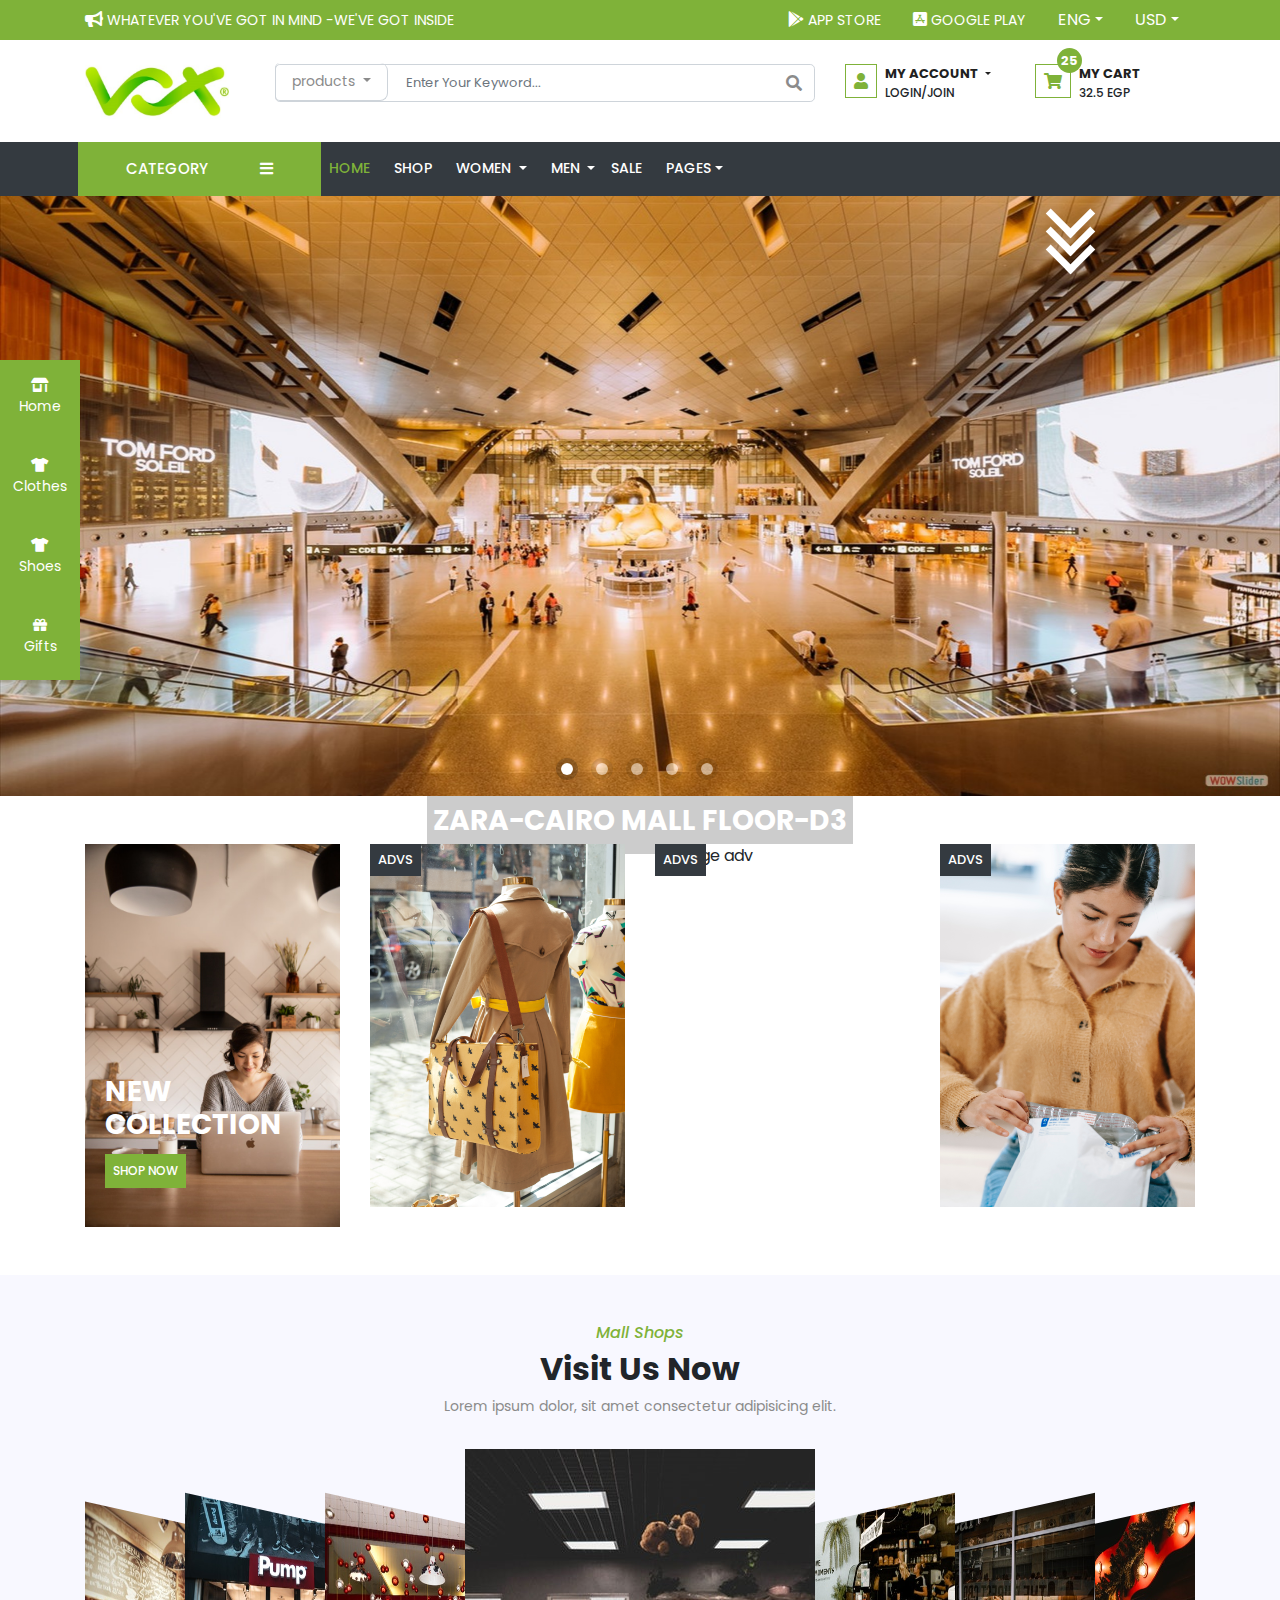
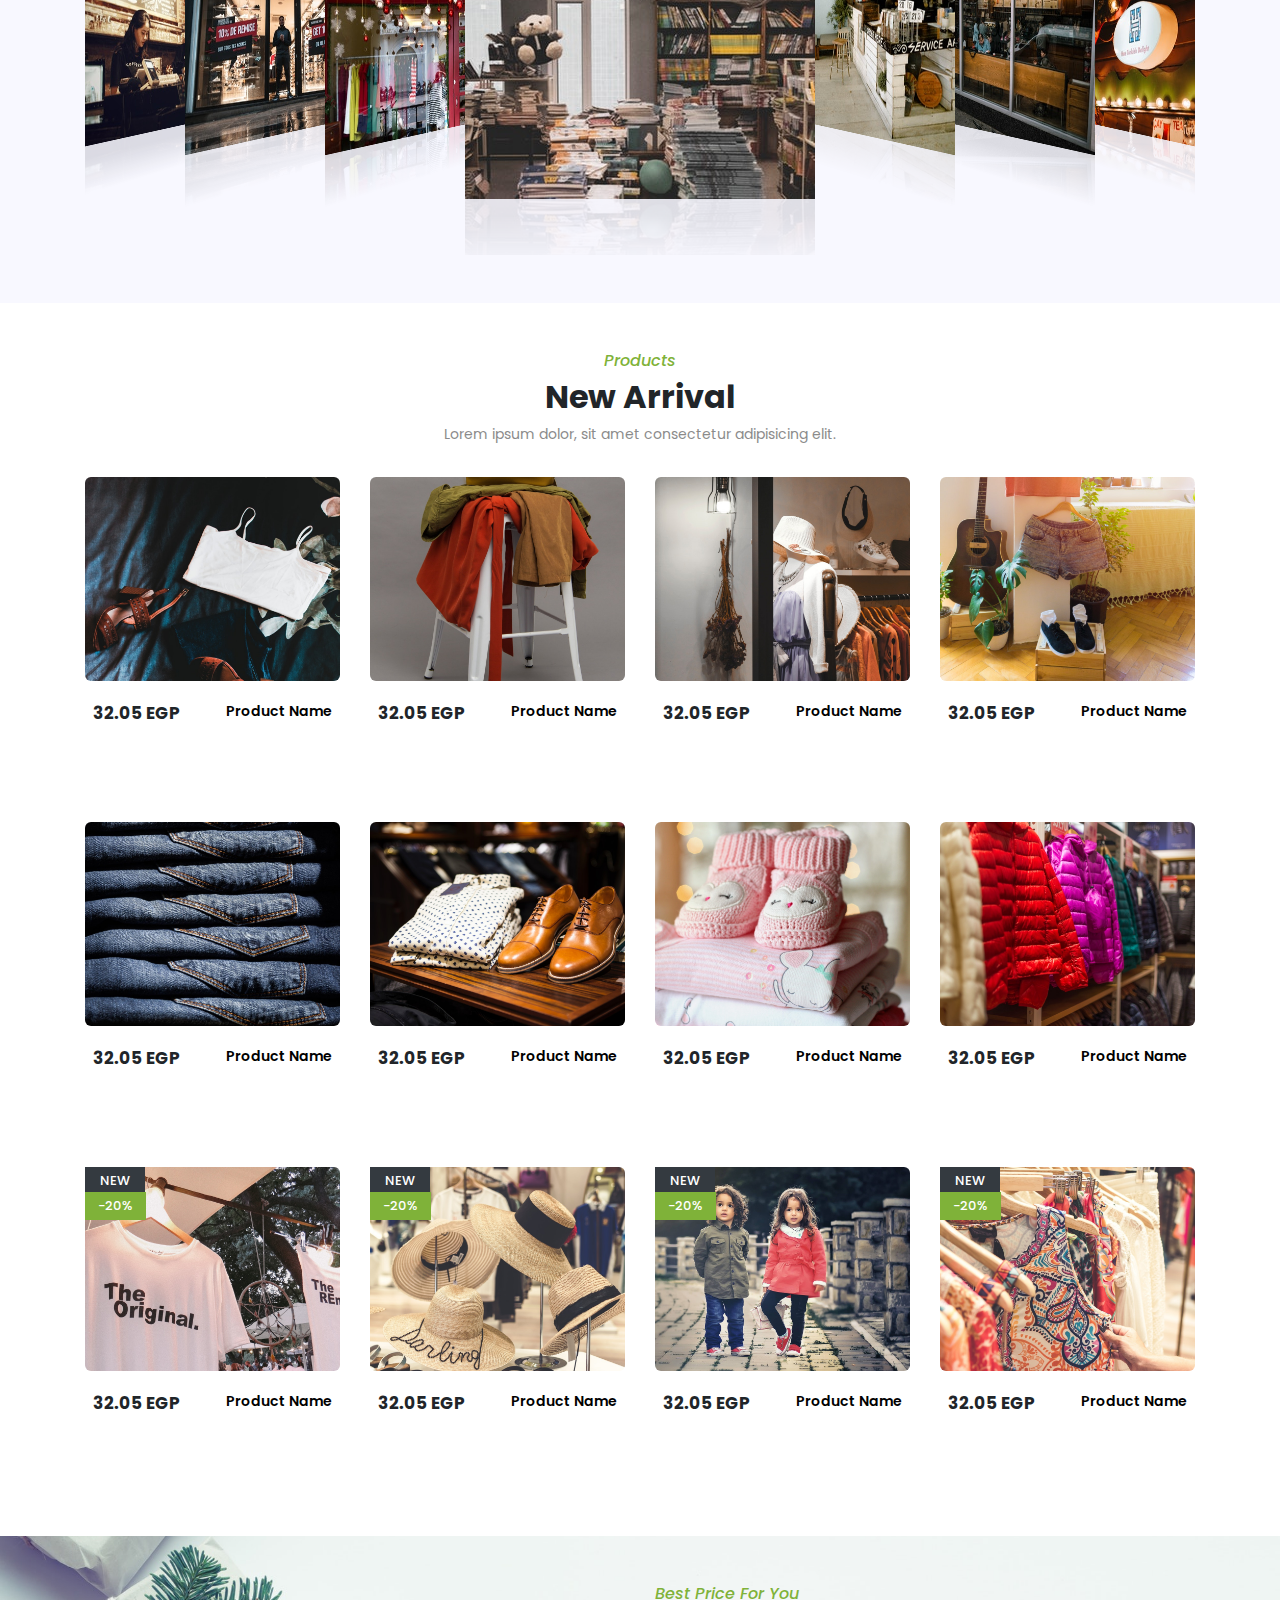
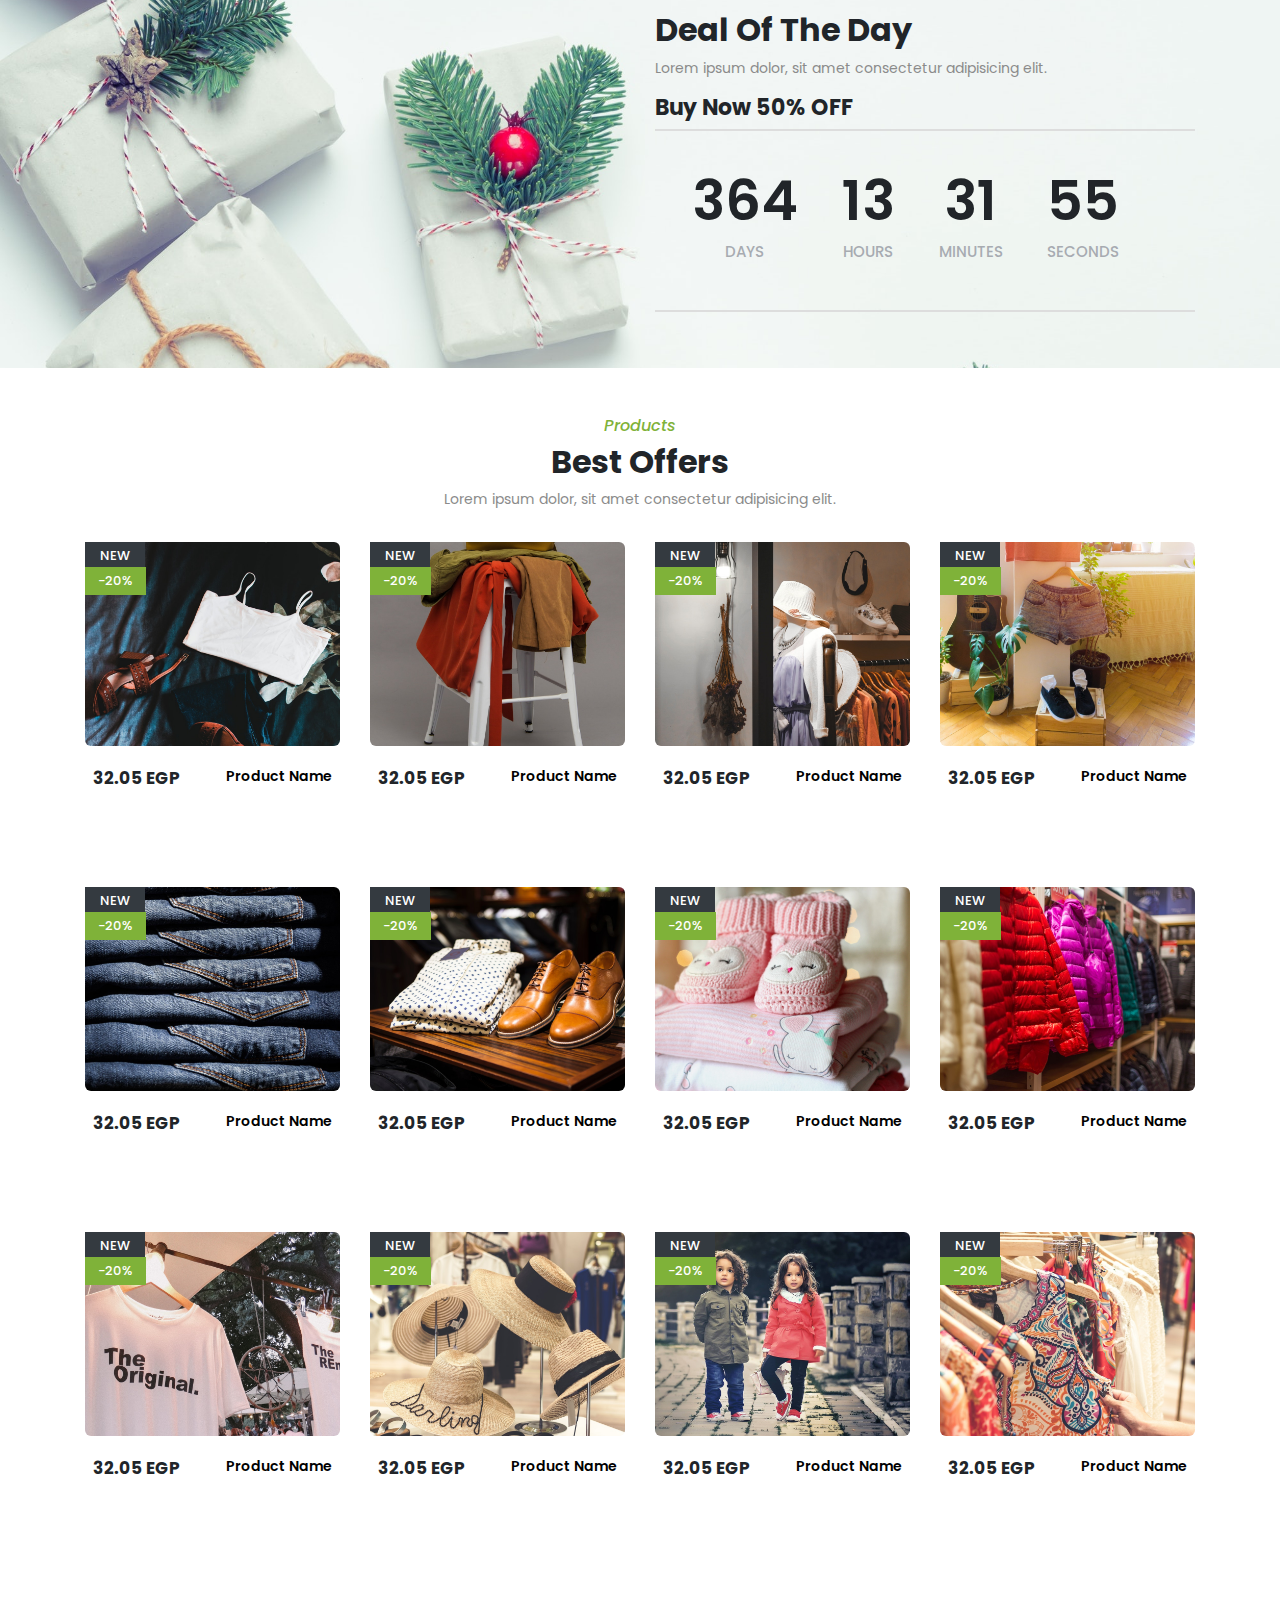
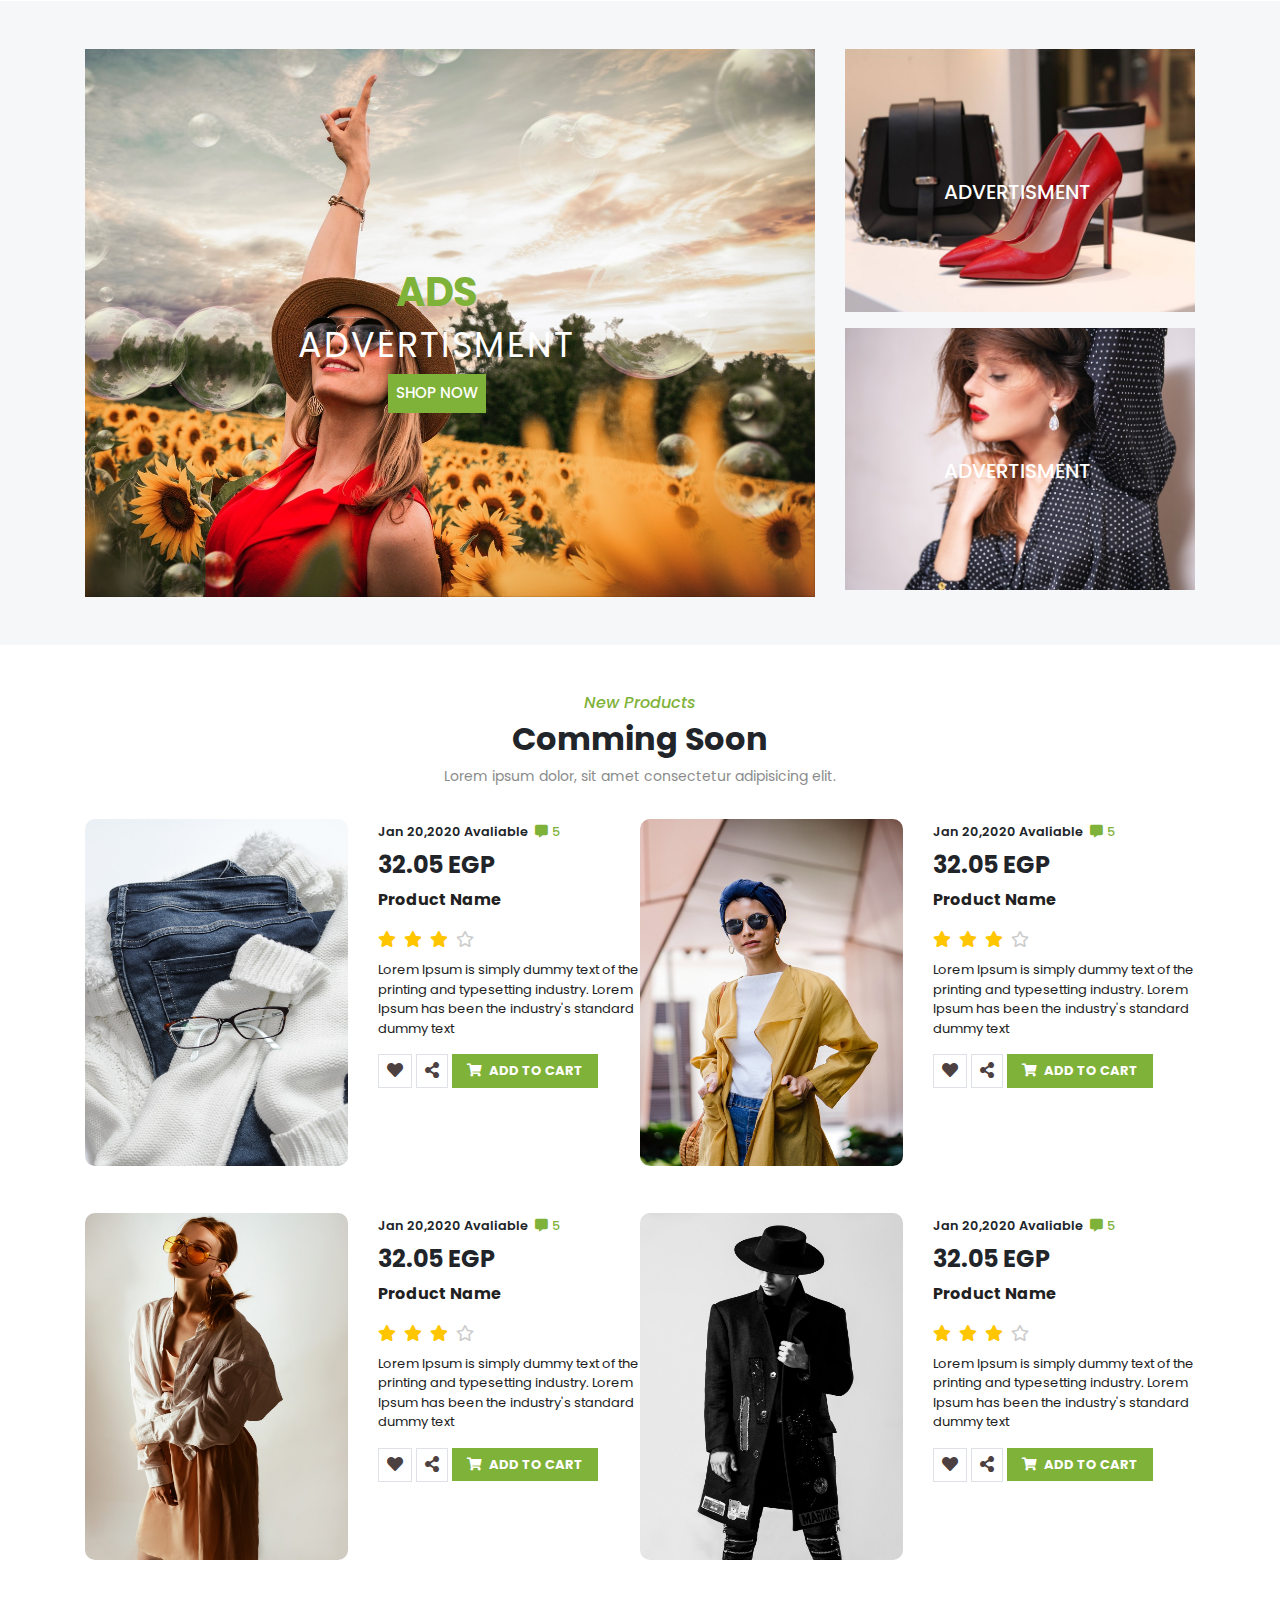
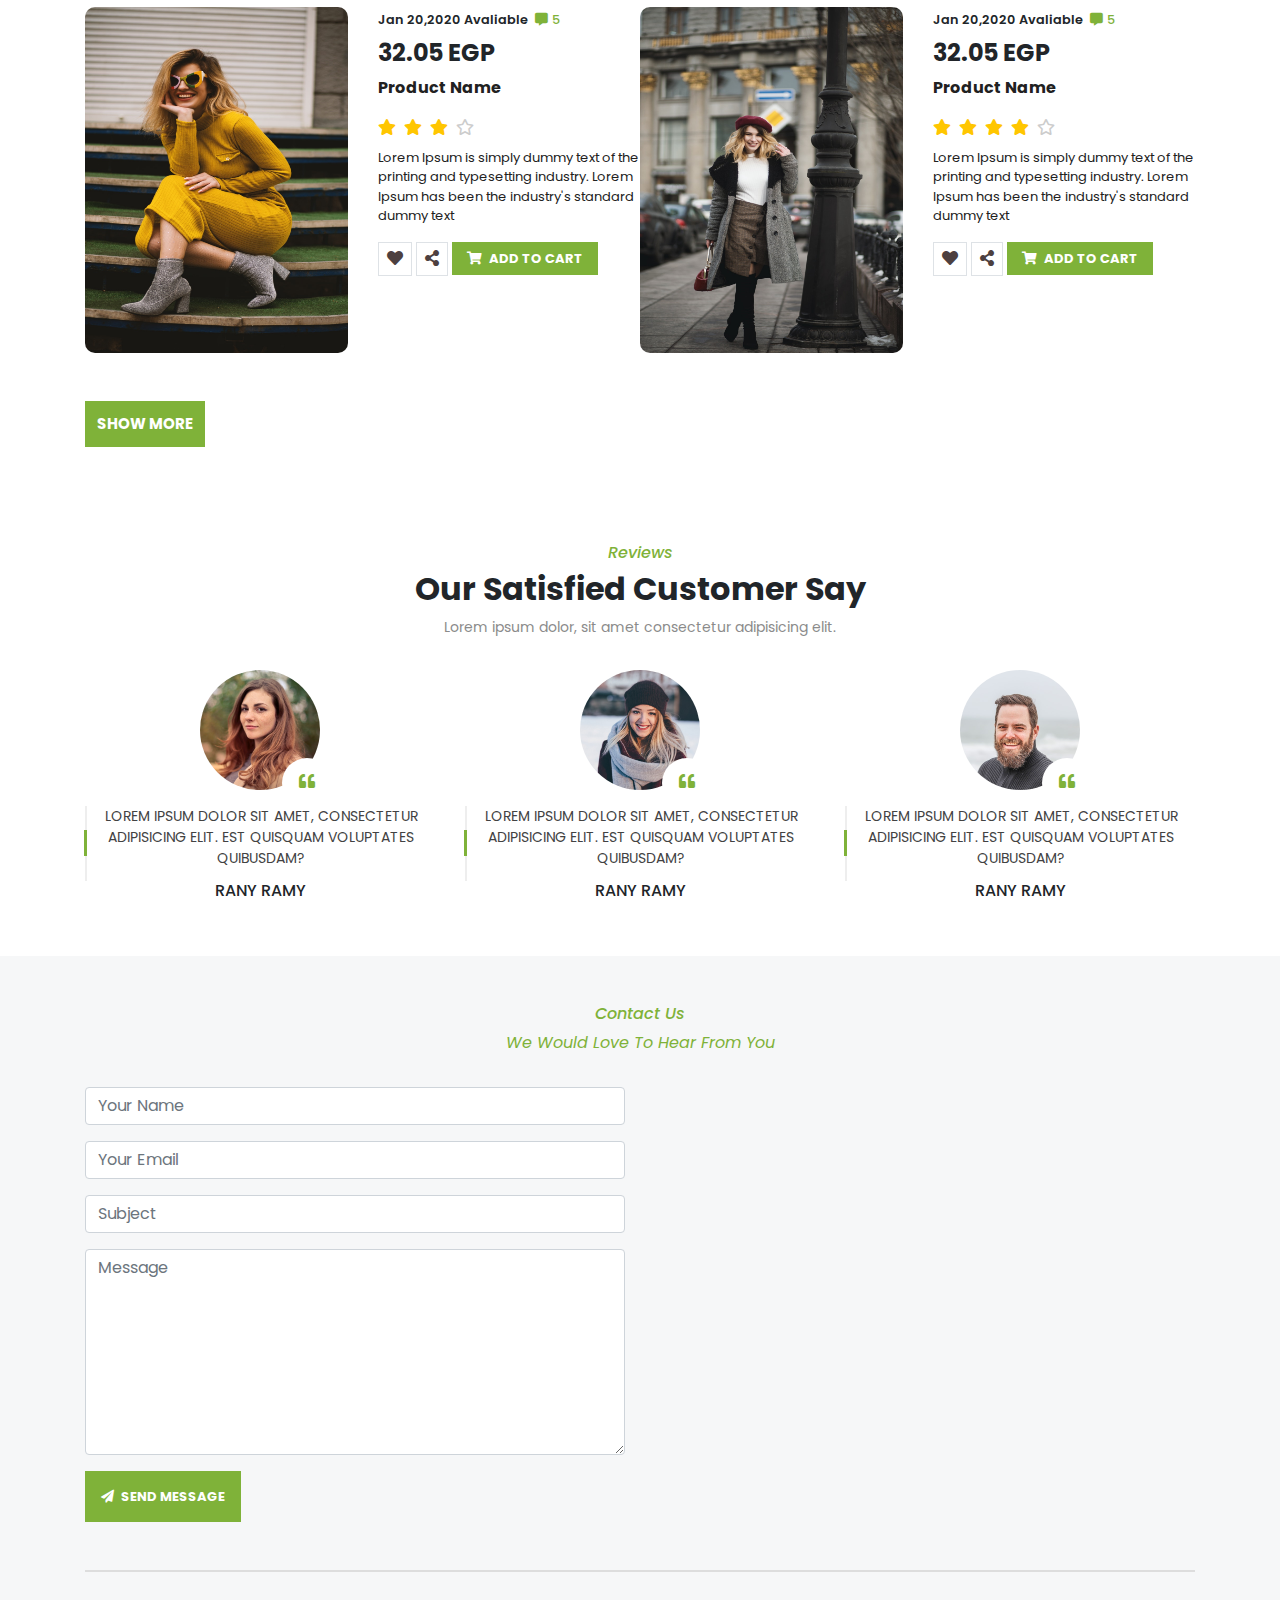
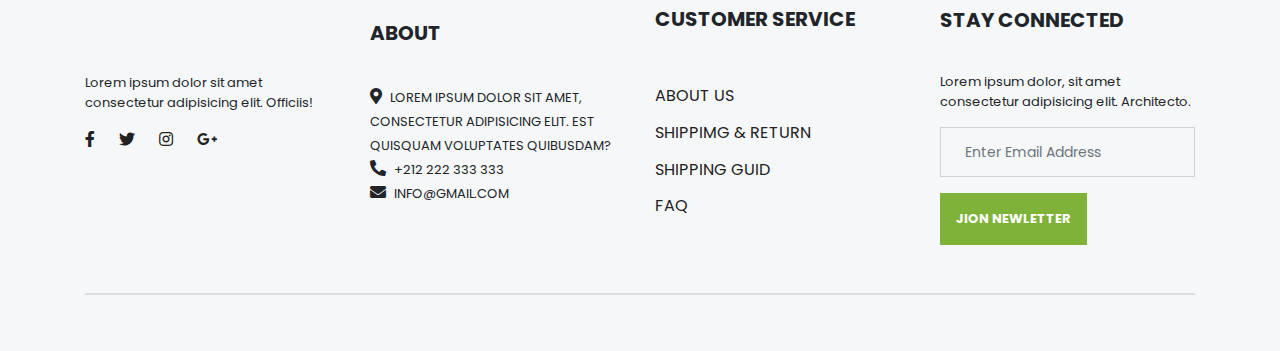
==== commit e9749d69: "complete index" ====
--- a/index.html
+++ b/index.html
@@ -748,7 +748,7 @@
                 </div>
                 <!-- image1 -->
 
-                      <!-- image2-->
+                <!-- image2-->
                 <div class="col-md-3 col-sm-6">
                     <div class="card advs">
                         <img class="card-img-top" src="img/ad/adv3.jpg" alt="image adv" id="imgbtn1">
@@ -764,8 +764,8 @@
                 </div>
                 <!-- image2 -->
 
-                  <!-- image3 -->
-                  <div class="col-md-3 col-sm-6">
+                <!-- image3 -->
+                <div class="col-md-3 col-sm-6">
                     <div class="card advs">
                         <img class="card-img-top" src="img/ad/adv4.jpg" alt="image adv" id="imgbtn2">
                         <div>
@@ -1110,6 +1110,155 @@
                 </div>
             </div>
             <!--   product collect2 -->
+            <!--   product collect3 -->
+            <div class="product-group2 pt-4">
+                <div class="row">
+                    <div class="col-md-3 col-sm-6">
+                        <div class="card products">
+                            <img class="card-img-top " src="img/products/product-9.jpg" alt="image-productp">
+                            <h5 class="new bg-dark">new</h5>
+                            <h5 class="offer ">-20%</h5>
+                            <div class="product-img">
+                                <a href="#" class="nav-link ">
+                                    <i class="fas fa-search-plus  "></i>view more</a>
+                            </div>
+                            <div class="card-body px-2">
+                                <span class="price-product "> 32.05 egp</span>
+                                <span class="card-text text-product float-right">product name</span>
+                            </div>
+                            <div class="icon-product">
+                                <ul class="nav justify-content-between p-2">
+                                    <li>
+                                        <a href="#" class="nav-link px-2 py-1  border border-share"><i
+                                                class="fas fa-heart"></i></a>
+                                    </li>
+                                    <li>
+                                        <a href="#" class="nav-link px-2 py-1  border border-like"><i
+                                                class="fas fa-share-alt"></i></a>
+                                    </li>
+
+                                    <li class=" add-cart">
+                                        <a href="#" class="nav-link text-uppercase"><i
+                                                class="fas fa-shopping-cart mr-1"></i> add to cart</a>
+                                    </li>
+
+                                </ul>
+                            </div>
+
+                        </div>
+                    </div>
+                    <!-- card2 -->
+                    <div class="col-md-3 col-sm-6">
+                        <div class="card products">
+                            <img class="card-img-top " src="img/products/product-10.jpg" alt="image-productp">
+                            <h5 class="new bg-dark">new</h5>
+                            <h5 class="offer ">-20%</h5>
+                            <div class="product-img">
+                                <a href="#" class="nav-link ">
+                                    <i class="fas fa-search-plus  "></i>view more</a>
+                            </div>
+                            <div class="card-body px-2">
+                                <span class="price-product "> 32.05 egp</span>
+                                <span class="card-text text-product float-right">product name</span>
+                            </div>
+                            <div class="icon-product">
+                                <ul class="nav justify-content-between p-2">
+                                    <li>
+                                        <a href="#" class="nav-link px-2 py-1  border border-share"><i
+                                                class="fas fa-heart"></i></a>
+                                    </li>
+                                    <li>
+                                        <a href="#" class="nav-link px-2 py-1  border border-like"><i
+                                                class="fas fa-share-alt"></i></a>
+                                    </li>
+
+                                    <li class=" add-cart">
+                                        <a href="#" class="nav-link text-uppercase"><i
+                                                class="fas fa-shopping-cart mr-1"></i> add to cart</a>
+                                    </li>
+
+                                </ul>
+                            </div>
+
+                        </div>
+                    </div>
+                    <!-- card2 -->
+                    <!-- card3 -->
+                    <div class="col-md-3 col-sm-6">
+                        <div class="card products">
+                            <img class="card-img-top " src="img/products/product-11.jpg" alt="image-productp">
+                            <h5 class="new bg-dark">new</h5>
+                            <h5 class="offer ">-20%</h5>
+                            <div class="product-img">
+                                <a href="#" class="nav-link ">
+                                    <i class="fas fa-search-plus  "></i>view more</a>
+                            </div>
+                            <div class="card-body px-2">
+                                <span class="price-product "> 32.05 egp</span>
+                                <span class="card-text text-product float-right">product name</span>
+                            </div>
+                            <div class="icon-product">
+                                <ul class="nav justify-content-between p-2">
+                                    <li>
+                                        <a href="#" class="nav-link px-2 py-1  border border-share"><i
+                                                class="fas fa-heart"></i></a>
+                                    </li>
+                                    <li>
+                                        <a href="#" class="nav-link px-2 py-1  border border-like"><i
+                                                class="fas fa-share-alt"></i></a>
+                                    </li>
+
+                                    <li class=" add-cart">
+                                        <a href="#" class="nav-link text-uppercase"><i
+                                                class="fas fa-shopping-cart mr-1"></i> add to cart</a>
+                                    </li>
+
+                                </ul>
+                            </div>
+
+                        </div>
+                    </div>
+                    <!-- card3 -->
+                    <!-- card4 -->
+                    <div class="col-md-3 col-sm-6">
+                        <div class="card products">
+                            <img class="card-img-top " src="img/products/product-12.jpg" alt="image-productp">
+                            <h5 class="new bg-dark">new</h5>
+                            <h5 class="offer ">-20%</h5>
+                            <div class="product-img">
+                                <a href="#" class="nav-link ">
+                                    <i class="fas fa-search-plus  "></i>view more</a>
+                            </div>
+                            <div class="card-body px-2">
+                                <span class="price-product "> 32.05 egp</span>
+                                <span class="card-text text-product float-right">product name</span>
+                            </div>
+                            <div class="icon-product">
+                                <ul class="nav justify-content-between p-2">
+                                    <li>
+                                        <a href="#" class="nav-link px-2 py-1  border border-share"><i
+                                                class="fas fa-heart"></i></a>
+                                    </li>
+                                    <li>
+                                        <a href="#" class="nav-link px-2 py-1  border border-like"><i
+                                                class="fas fa-share-alt"></i></a>
+                                    </li>
+
+                                    <li class=" add-cart">
+                                        <a href="#" class="nav-link text-uppercase"><i
+                                                class="fas fa-shopping-cart mr-1"></i> add to cart</a>
+                                    </li>
+
+                                </ul>
+                            </div>
+
+                        </div>
+                    </div>
+                    <!-- card4 -->
+
+                </div>
+            </div>
+            <!--   product collect3 -->
 
         </div>
     </section>
@@ -1461,10 +1610,774 @@
                 </div>
             </div>
             <!--   product collect2 -->
+            <!--   product collect3 -->
+            <div class="product-group2 pt-4">
+                <div class="row">
+                    <div class="col-md-3 col-sm-6">
+                        <div class="card products">
+                            <img class="card-img-top " src="img/products/product-9.jpg" alt="image-productp">
+                            <h5 class="new bg-dark">new</h5>
+                            <h5 class="offer ">-20%</h5>
+                            <div class="product-img">
+                                <a href="#" class="nav-link ">
+                                    <i class="fas fa-search-plus  "></i>view more</a>
+                            </div>
+                            <div class="card-body px-2">
+                                <span class="price-product "> 32.05 egp</span>
+                                <span class="card-text text-product float-right">product name</span>
+                            </div>
+                            <div class="icon-product">
+                                <ul class="nav justify-content-between p-2">
+                                    <li>
+                                        <a href="#" class="nav-link px-2 py-1  border border-share"><i
+                                                class="fas fa-heart"></i></a>
+                                    </li>
+                                    <li>
+                                        <a href="#" class="nav-link px-2 py-1  border border-like"><i
+                                                class="fas fa-share-alt"></i></a>
+                                    </li>
+
+                                    <li class=" add-cart">
+                                        <a href="#" class="nav-link text-uppercase"><i
+                                                class="fas fa-shopping-cart mr-1"></i> add to cart</a>
+                                    </li>
+
+                                </ul>
+                            </div>
+
+                        </div>
+                    </div>
+                    <!-- card2 -->
+                    <div class="col-md-3 col-sm-6">
+                        <div class="card products">
+                            <img class="card-img-top " src="img/products/product-10.jpg" alt="image-productp">
+                            <h5 class="new bg-dark">new</h5>
+                            <h5 class="offer ">-20%</h5>
+                            <div class="product-img">
+                                <a href="#" class="nav-link ">
+                                    <i class="fas fa-search-plus  "></i>view more</a>
+                            </div>
+                            <div class="card-body px-2">
+                                <span class="price-product "> 32.05 egp</span>
+                                <span class="card-text text-product float-right">product name</span>
+                            </div>
+                            <div class="icon-product">
+                                <ul class="nav justify-content-between p-2">
+                                    <li>
+                                        <a href="#" class="nav-link px-2 py-1  border border-share"><i
+                                                class="fas fa-heart"></i></a>
+                                    </li>
+                                    <li>
+                                        <a href="#" class="nav-link px-2 py-1  border border-like"><i
+                                                class="fas fa-share-alt"></i></a>
+                                    </li>
+
+                                    <li class=" add-cart">
+                                        <a href="#" class="nav-link text-uppercase"><i
+                                                class="fas fa-shopping-cart mr-1"></i> add to cart</a>
+                                    </li>
+
+                                </ul>
+                            </div>
+
+                        </div>
+                    </div>
+                    <!-- card2 -->
+                    <!-- card3 -->
+                    <div class="col-md-3 col-sm-6">
+                        <div class="card products">
+                            <img class="card-img-top " src="img/products/product-11.jpg" alt="image-productp">
+                            <h5 class="new bg-dark">new</h5>
+                            <h5 class="offer ">-20%</h5>
+                            <div class="product-img">
+                                <a href="#" class="nav-link ">
+                                    <i class="fas fa-search-plus  "></i>view more</a>
+                            </div>
+                            <div class="card-body px-2">
+                                <span class="price-product "> 32.05 egp</span>
+                                <span class="card-text text-product float-right">product name</span>
+                            </div>
+                            <div class="icon-product">
+                                <ul class="nav justify-content-between p-2">
+                                    <li>
+                                        <a href="#" class="nav-link px-2 py-1  border border-share"><i
+                                                class="fas fa-heart"></i></a>
+                                    </li>
+                                    <li>
+                                        <a href="#" class="nav-link px-2 py-1  border border-like"><i
+                                                class="fas fa-share-alt"></i></a>
+                                    </li>
+
+                                    <li class=" add-cart">
+                                        <a href="#" class="nav-link text-uppercase"><i
+                                                class="fas fa-shopping-cart mr-1"></i> add to cart</a>
+                                    </li>
+
+                                </ul>
+                            </div>
+
+                        </div>
+                    </div>
+                    <!-- card3 -->
+                    <!-- card4 -->
+                    <div class="col-md-3 col-sm-6">
+                        <div class="card products">
+                            <img class="card-img-top " src="img/products/product-12.jpg" alt="image-productp">
+                            <h5 class="new bg-dark">new</h5>
+                            <h5 class="offer ">-20%</h5>
+                            <div class="product-img">
+                                <a href="#" class="nav-link ">
+                                    <i class="fas fa-search-plus  "></i>view more</a>
+                            </div>
+                            <div class="card-body px-2">
+                                <span class="price-product "> 32.05 egp</span>
+                                <span class="card-text text-product float-right">product name</span>
+                            </div>
+                            <div class="icon-product">
+                                <ul class="nav justify-content-between p-2">
+                                    <li>
+                                        <a href="#" class="nav-link px-2 py-1  border border-share"><i
+                                                class="fas fa-heart"></i></a>
+                                    </li>
+                                    <li>
+                                        <a href="#" class="nav-link px-2 py-1  border border-like"><i
+                                                class="fas fa-share-alt"></i></a>
+                                    </li>
+
+                                    <li class=" add-cart">
+                                        <a href="#" class="nav-link text-uppercase"><i
+                                                class="fas fa-shopping-cart mr-1"></i> add to cart</a>
+                                    </li>
+
+                                </ul>
+                            </div>
+
+                        </div>
+                    </div>
+                    <!-- card4 -->
+
+                </div>
+            </div>
+            <!--   product collect3 -->
 
         </div>
     </section>
     <!-- end best offer -->
+
+
+    <!-- offer Section -->
+    <section class="offer py-5">
+
+        <div class="container">
+            <div class="row  ">
+                <div class="col-md-8 col-sm-12 ">
+                    <div class="offer-img">
+                        <img src="img/offer/offer-1.jpg" alt="offer-imge" class="w-100">
+                    </div>
+                    <div class="text-offer text-center">
+                        <h1>ads</h1>
+                        <h3> advertisment</h3>
+                        <a href="#" class="nav-link d-inline-block bg-primary p-2"> shop now</a>
+                    </div>
+
+                </div>
+
+                <div class="col-md-4 mt-sm-3  mt-md-0  ">
+                    <div class="row">
+                        <div class=" col-sm-6 col-md-12 mb-3 ">
+                            <a href="#" class="d-block  position-relative">
+                                <img src="img/offer/offer-2.jpg" alt="" class="w-100">
+                            </a>
+                            <h3 class="text-ads1"> advertisment</h3>
+
+                        </div>
+                        <div class="  col-sm-6 col-md-12 ">
+                            <a href="#" class="d-block position-relative">
+                                <img src="img/offer/offer-3.jpg" alt="" class="w-100">
+                            </a>
+                            <h3 class="text-ads2"> advertisment</h3>
+
+                        </div>
+                    </div>
+
+
+                </div>
+            </div>
+        </div>
+    </section>
+    <!-- offer section -->
+    
+    <!-- comming soon -->
+    <section class="coming-soon py-5">
+        <div class="container">
+            <div class="row  no-gutters justify-content-center">
+                <div class="title-coming-soon text-center pb-3">
+                    <h6 class="text-capitalize"> <i>new products </i> </h6>
+                    <h2 class="text-capitalize font-weight-bold">comming soon</h2>
+                    <p>Lorem ipsum dolor, sit amet consectetur adipisicing elit.</p>
+                </div>
+            </div>
+            <!-- group1 -->
+            <div class="row no-gutters">
+                <!-- sideleft -->
+                <div class="col-md-6 col-sm-12">
+                    <div class="row ">
+                        <div class="col-md-6 col-sm-12">
+                            <div class="right-side-soon ">
+                                <img src="img/comingsoon/soon1.jpg" class="w-100" alt="comming image">
+                            </div>
+                        </div>
+                        <div class="col-md-6 col-sm-12  ">
+                            <div class="left-side-soon">
+                                <small class="text-capitalize   "> jan 20,2020 avaliable
+                                    <i class="fas fa-comment-alt mx-1 "></i><span>5</span>
+                                </small>
+                                <h4 class="text-uppercase mt-2">32.05 egp</h4>
+                                <p class="text-capitalize ">product name</p>
+                                <div class="star">
+                                    <i class="fas fa-star mr-1"></i>
+                                    <i class="fas fa-star mr-1"></i>
+                                    <i class="fas fa-star mr-1"></i>
+                                    <i class="far fa-star gray"></i>
+                                </div>
+
+                                <p class="mt-2 p-soon">Lorem Ipsum is simply dummy text of the printing
+                                    and typesetting industry. Lorem Ipsum has been the industry's standard dummy text
+                                </p>
+
+                                <div>
+                                    <ul class="nav p-0 ">
+                                        <li class="mr-1">
+                                            <a href="#" class=" nav-link px-2 py-1  border border-share">
+                                                <i class="fas fa-heart"></i></a>
+                                        </li>
+                                        <li class="mr-1">
+                                            <a href="#" class="nav-link  px-2 py-1  border border-like">
+                                                <i class="fas fa-share-alt"></i></a>
+                                        </li>
+
+                                        <li>
+                                            <a href="#" class="nav-link  cart-soon ">
+                                                <i class="fas fa-shopping-cart mr-1"></i> add to cart</a>
+                                        </li>
+
+                                    </ul>
+                                </div>
+                            </div>
+
+                        </div>
+
+                    </div>
+                </div>
+                <!-- end side left -->
+                <!-- start right side -->
+                <div class="col-md-6 col-sm-12">
+                    <div class="row">
+                        <div class="col-md-6 col-sm-12 ">
+                            <div class="right-side-soon ">
+                                <img src="img/comingsoon/soon2.jpg" class="w-100" alt="comming image">
+                            </div>
+                        </div>
+                        <div class="col-md-6 col-sm-12  ">
+                            <div class="left-side-soon">
+                                <small class="text-capitalize   "> jan 20,2020 avaliable
+                                    <i class="fas fa-comment-alt mx-1 "></i><span>5</span>
+                                </small>
+                                <h4 class="text-uppercase mt-2">32.05 egp</h4>
+                                <p class="text-capitalize ">product name</p>
+                                <div class="star">
+                                    <i class="fas fa-star mr-1"></i>
+                                    <i class="fas fa-star mr-1"></i>
+                                    <i class="fas fa-star mr-1"></i>
+                                    <i class="far fa-star gray"></i>
+                                </div>
+
+                                <p class="mt-2 p-soon">Lorem Ipsum is simply dummy text of the printing
+                                    and typesetting industry. Lorem Ipsum has been the industry's standard dummy text
+                                </p>
+
+                                <div>
+                                    <ul class="nav p-0 ">
+                                        <li class="mr-1">
+                                            <a href="#" class=" nav-link px-2 py-1  border border-share">
+                                                <i class="fas fa-heart"></i></a>
+                                        </li>
+                                        <li class="mr-1">
+                                            <a href="#" class="nav-link  px-2 py-1  border border-like">
+                                                <i class="fas fa-share-alt"></i></a>
+                                        </li>
+
+                                        <li>
+                                            <a href="#" class="nav-link  cart-soon ">
+                                                <i class="fas fa-shopping-cart mr-1"></i> add to cart</a>
+                                        </li>
+
+                                    </ul>
+                                </div>
+                            </div>
+                        </div>
+
+                    </div>
+                    <!-- end right side -->
+                </div>
+                <!-- end group1 -->
+
+
+                <!-- group2 -->
+                <div class="row no-gutters">
+                    <!-- sideleft -->
+                    <div class="col-md-6 col-sm-12">
+                        <div class="row ">
+                            <div class="col-md-6 col-sm-12">
+                                <div class="right-side-soon ">
+                                    <img src="img/comingsoon/soon3.jpg" class="w-100" alt="comming image">
+                                </div>
+                            </div>
+                            <div class="col-md-6 col-sm-12  ">
+                                <div class="left-side-soon">
+                                    <small class="text-capitalize   "> jan 20,2020 avaliable
+                                        <i class="fas fa-comment-alt mx-1 "></i><span>5</span>
+                                    </small>
+                                    <h4 class="text-uppercase mt-2">32.05 egp</h4>
+                                    <p class="text-capitalize ">product name</p>
+                                    <div class="star">
+                                        <i class="fas fa-star mr-1"></i>
+                                        <i class="fas fa-star mr-1"></i>
+                                        <i class="fas fa-star mr-1"></i>
+                                        <i class="far fa-star gray"></i>
+                                    </div>
+
+                                    <p class="mt-2 p-soon">Lorem Ipsum is simply dummy text of the printing
+                                        and typesetting industry. Lorem Ipsum has been the industry's standard dummy
+                                        text </p>
+
+                                    <div>
+                                        <ul class="nav p-0 ">
+                                            <li class="mr-1">
+                                                <a href="#" class=" nav-link px-2 py-1  border border-share">
+                                                    <i class="fas fa-heart"></i></a>
+                                            </li>
+                                            <li class="mr-1">
+                                                <a href="#" class="nav-link  px-2 py-1  border border-like">
+                                                    <i class="fas fa-share-alt"></i></a>
+                                            </li>
+
+                                            <li>
+                                                <a href="#" class="nav-link  cart-soon ">
+                                                    <i class="fas fa-shopping-cart mr-1"></i> add to cart</a>
+                                            </li>
+
+                                        </ul>
+                                    </div>
+                                </div>
+
+                            </div>
+
+                        </div>
+                    </div>
+                    <!-- end side left -->
+                    <!-- start right side -->
+                    <div class="col-md-6 col-sm-12">
+                        <div class="row">
+                            <div class="col-md-6 col-sm-12">
+                                <div class="right-side-soon ">
+                                    <img src="img/comingsoon/soon4.jpg" class="w-100" alt="comming image">
+                                </div>
+                            </div>
+                            <div class="col-md-6 col-sm-12  ">
+                                <div class="left-side-soon">
+                                    <small class="text-capitalize   "> jan 20,2020 avaliable
+                                        <i class="fas fa-comment-alt mx-1 "></i><span>5</span>
+                                    </small>
+                                    <h4 class="text-uppercase mt-2">32.05 egp</h4>
+                                    <p class="text-capitalize ">product name</p>
+                                    <div class="star">
+                                        <i class="fas fa-star mr-1"></i>
+                                        <i class="fas fa-star mr-1"></i>
+                                        <i class="fas fa-star mr-1"></i>
+                                        <i class="far fa-star gray"></i>
+                                    </div>
+
+                                    <p class="mt-2 p-soon">Lorem Ipsum is simply dummy text of the printing
+                                        and typesetting industry. Lorem Ipsum has been the industry's standard dummy
+                                        text </p>
+
+                                    <div>
+                                        <ul class="nav p-0 ">
+                                            <li class="mr-1">
+                                                <a href="#" class=" nav-link px-2 py-1  border border-share">
+                                                    <i class="fas fa-heart"></i></a>
+                                            </li>
+                                            <li class="mr-1">
+                                                <a href="#" class="nav-link  px-2 py-1  border border-like">
+                                                    <i class="fas fa-share-alt"></i></a>
+                                            </li>
+
+                                            <li>
+                                                <a href="#" class="nav-link  cart-soon ">
+                                                    <i class="fas fa-shopping-cart mr-1"></i> add to cart</a>
+                                            </li>
+
+                                        </ul>
+                                    </div>
+                                </div>
+                            </div>
+
+                        </div>
+                        <!-- end right side -->
+                    </div>
+                    <!-- end group2 -->
+                    <!-- group3 -->
+                    <div class="row no-gutters">
+                        <!-- sideleft -->
+                        <div class="col-md-6 col-sm-12">
+                            <div class="row ">
+                                <div class="col-md-6 col-sm-12">
+                                    <div class="right-side-soon ">
+                                        <img src="img/comingsoon/soon5.jpg" class="w-100" alt="comming image">
+                                    </div>
+                                </div>
+                                <div class="col-md-6 col-sm-12  ">
+                                    <div class="left-side-soon">
+                                        <small class="text-capitalize   "> jan 20,2020 avaliable
+                                            <i class="fas fa-comment-alt mx-1 "></i><span>5</span>
+                                        </small>
+                                        <h4 class="text-uppercase mt-2">32.05 egp</h4>
+                                        <p class="text-capitalize ">product name</p>
+                                        <div class="star">
+                                            <i class="fas fa-star mr-1"></i>
+                                            <i class="fas fa-star mr-1"></i>
+                                            <i class="fas fa-star mr-1"></i>
+                                            <i class="far fa-star gray"></i>
+                                        </div>
+
+                                        <p class="mt-2 p-soon">Lorem Ipsum is simply dummy text of the printing
+                                            and typesetting industry. Lorem Ipsum has been the industry's standard dummy
+                                            text </p>
+
+                                        <div>
+                                            <ul class="nav p-0 ">
+                                                <li class="mr-1">
+                                                    <a href="#" class=" nav-link px-2 py-1  border border-share">
+                                                        <i class="fas fa-heart"></i></a>
+                                                </li>
+                                                <li class="mr-1">
+                                                    <a href="#" class="nav-link  px-2 py-1  border border-like">
+                                                        <i class="fas fa-share-alt"></i></a>
+                                                </li>
+
+                                                <li>
+                                                    <a href="#" class="nav-link  cart-soon ">
+                                                        <i class="fas fa-shopping-cart mr-1"></i> add to cart</a>
+                                                </li>
+
+                                            </ul>
+                                        </div>
+                                    </div>
+
+                                </div>
+
+                            </div>
+                        </div>
+                        <!-- end side left -->
+                        <!-- start right side -->
+                        <div class="col-md-6 col-sm-12">
+                            <div class="row">
+                                <div class="col-md-6 col-sm-12">
+                                    <div class="right-side-soon ">
+                                        <img src="img/comingsoon/soon6.jpg" class="w-100" alt="comming image">
+                                    </div>
+                                </div>
+                                <div class="col-md-6 col-sm-12  ">
+                                    <div class="left-side-soon">
+                                        <small class="text-capitalize   "> jan 20,2020 avaliable
+                                            <i class="fas fa-comment-alt mx-1 "></i><span>5</span>
+                                        </small>
+                                        <h4 class="text-uppercase mt-2">32.05 egp</h4>
+                                        <p class="text-capitalize ">product name</p>
+                                        <div class="star">
+                                            <i class="fas fa-star mr-1"></i>
+                                            <i class="fas fa-star mr-1"></i>
+                                            <i class="fas fa-star mr-1"></i>
+                                            <i class="fas fa-star mr-1"></i>
+                                            <i class="far fa-star gray"></i>
+                                        </div>
+
+                                        <p class="mt-2 p-soon">Lorem Ipsum is simply dummy text of the printing
+                                            and typesetting industry. Lorem Ipsum has been the industry's standard dummy
+                                            text </p>
+
+                                        <div>
+                                            <ul class="nav p-0 ">
+                                                <li class="mr-1">
+                                                    <a href="#" class=" nav-link px-2 py-1  border border-share">
+                                                        <i class="fas fa-heart"></i></a>
+                                                </li>
+                                                <li class="mr-1">
+                                                    <a href="#" class="nav-link  px-2 py-1  border border-like">
+                                                        <i class="fas fa-share-alt"></i></a>
+                                                </li>
+
+                                                <li>
+                                                    <a href="#" class="nav-link  cart-soon ">
+                                                        <i class="fas fa-shopping-cart mr-1"></i> add to cart</a>
+                                                </li>
+
+                                            </ul>
+                                        </div>
+                                    </div>
+                                </div>
+
+                            </div>
+                            <!-- end right side -->
+                        </div>
+                        <!-- end group3 -->
+
+                        <div class=" mt-4 mt-sm-0">
+                        <a href="#" class="nav-link   show-more-soon ">show more</a>
+                         </div>
+                        
+                    </div>
+    </section>
+    <!-- comming soon -->
+
+    <!-- review section -->
+
+    <section class="review py-5">
+        <div class="container">
+            <div class="row  no-gutters justify-content-center">
+                <div class="title-review text-center pb-3">
+                    <h6 class="text-capitalize"> <i>reviews </i> </h6>
+                    <h2 class="text-capitalize font-weight-bold">our satisfied customer say</h2>
+                    <p>Lorem ipsum dolor, sit amet consectetur adipisicing elit.</p>
+                </div>
+            </div>
+
+            <div class="row justify-content-around">
+
+             
+                
+                <!-- 1 -->
+                <div class="col-md-4 col-sm-12  ">
+                    <div class=" feed-back  text-center ">
+                        <div class="feed-back-img  m-auto  ">
+                        <img src="img/review/p5.jpg" alt="" class="w-100 rounded-circle d-block position-relative ">
+                        </div>
+                        <div class="quote-icon">
+                            <i class="fas fa-quote-left"></i>
+                        </div>
+                        
+                        <div class="text-review ">
+                         <p class="text-uppercase mt-3 ">Lorem ipsum dolor sit amet, consectetur adipisicing elit.
+                        Est quisquam voluptates quibusdam?                  
+                        </div>
+                        <h6 class="text-uppercase">
+                            rany  ramy
+                        </h6>
+                  
+                    </div>
+                </div>
+                <!-- 1 -->
+                  <!-- 2 -->
+                <div class="col-md-4 col-sm-12   ">
+                    <div class=" feed-back  text-center ">
+                        <div class="feed-back-img  m-auto  ">
+                        <img src="img/review/p1.jpg" alt="" class="w-100 rounded-circle d-block position-relative ">
+                        </div>
+                        <div class="quote-icon">
+                            <i class="fas fa-quote-left"></i>
+                        </div>
+                
+                        <div class="text-review">
+                         <p class="text-uppercase mt-3 ">Lorem ipsum dolor sit amet, consectetur adipisicing elit.
+                        Est quisquam voluptates quibusdam?</p>
+                                            
+                        </div>
+                        <h6 class="text-uppercase">
+                            rany  ramy
+                        </h6>
+                  
+                    </div>
+                </div>
+                <!-- 2 -->
+                  <!-- 3 -->
+                  <div class="col-md-4 col-sm-12  ">
+                    <div class=" feed-back  text-center ">
+                        <div class="feed-back-img  m-auto  ">
+                        <img src="img/review/p2.jpg" alt="" class="w-100 rounded-circle d-block position-relative ">
+                        </div>
+                        <div class="quote-icon">
+                            <i class="fas fa-quote-left"></i>
+                        </div>
+                        
+                        <div class="text-review">
+                         <p class="text-uppercase mt-3 ">Lorem ipsum dolor sit amet, consectetur adipisicing elit.
+                        Est quisquam voluptates quibusdam?</p>                   
+                        </div>
+                        <h6 class="text-uppercase">
+                            rany  ramy
+                        </h6>
+                    </div>
+                </div>
+                <!--3 -->
+        
+         
+            </div>
+         
+
+        </div>
+
+    </section>
+
+    <!-- end review section -->
+
+    <!-- contact section -->
+    <section class="contact py-5">
+        <div class="container">
+            <div class="row  no-gutters justify-content-center">
+                <div class="title-contact text-center pb-3">
+                    <h6 class="text-capitalize"> <i>contact us </i> </h6>
+                    <p class="text-capitalize"> <i>we would love to hear from you </i> </p>
+                </div>
+            </div>
+
+            <div class="row">
+                <div class="col-md-6 col-sm-12">
+                    <form method="">
+                        <div class="form-group ">
+                            <input type="text" class="form-control" id="formGroupExampleInput" placeholder="your name">
+                        </div>
+                        <div class="form-group">
+                            <input type="email" class="form-control" id="formGroupEmailInput" placeholder="your email">
+                        </div>
+                        <div class="form-group ">
+                            <input type="text" class="form-control" id="formGroupsubjectInput" placeholder="subject">
+                        </div>
+                        <div class="form-group">
+                            <textarea name="text" id="" cols="30" rows="8" class="form-control"
+                                placeholder="message"></textarea>
+                        </div>
+                       
+                            <a href="#" class=" nav-link d-inline-block p-3 send-contact ">
+                            <i class="fas fa-paper-plane mr-1"></i> send message</a>
+                       
+                        
+                    </form>
+                </div>
+                <div class="col-md-6 col-sm-12 mt-3 mt-sm-0">
+                    <iframe src="https://www.google.com/maps/embed?pb=!1m18!1m12!1m3!1d217928.50922458706!2d34.24860907090319!3d31.410462708594455!2m3!1f0!2f0!3f0!3m2!1i1024!2i768!4f13.1!3m3!1m2!1s0x14fd844104b258a9%3A0xfddcb14b194be8e7!2sGaza%20Strip!5e0!3m2!1sen!2s!4v1619303841917!5m2!1sen!2s"
+                     class="w-100" height="400" style="border:0;" allowfullscreen="" loading="lazy"></iframe>
+                 </div>
+
+            </div>
+            <div class="dropdown-divider divid mt-5"></div>
+            <div >
+            <div class="row align-items-center justify-content-arround">
+                <div class="col-md-3 col-sm-6">
+                    <div class="  bio  ">
+                    <p>Lorem ipsum dolor sit amet consectetur adipisicing elit. Officiis!</p>
+                     <div class="bio-icon">
+                         <ul class="nav">
+                             <li>
+                                 <a href="#" class="nav-link">
+                                    <i class="fab fa-facebook-f mr-4"></i>
+                                 </a>
+                             </li>
+                             <li>
+                                <a href="#" class="nav-link">
+                                    <i class="fab fa-twitter  mr-4"></i>
+                                </a>
+                            </li>
+                            <li>
+                                <a href="#" class="nav-link">
+                                    <i class="fab fa-instagram  mr-4"></i>
+                                </a>
+                            </li>
+                            <li>
+                                <a href="#" class="nav-link">
+                                    <i class="fab fa-google-plus-g  mr-4"></i>
+                                </a>
+                            </li>
+                         </ul>
+                  </div>
+                    </div>
+                   
+                </div>
+                <!-- about -->
+                <div class="col-md-3 col-sm-6">
+                    <div class=" about">
+                        <h2> about</h2>
+                        <div>
+                      <i class="fas fa-map-marker-alt mr-1"></i>
+                    <span class="text-uppercase">Lorem ipsum dolor sit amet, consectetur adipisicing elit.
+                     Est quisquam voluptates quibusdam?</span>
+                        </div>
+                     <div>
+                        <i class="fas fa-phone-alt mr-1"></i>
+                        <span>+212 222 333 333</span>
+                    </div>
+                        <div>
+                       <i class="fas fa-envelope mr-1"></i>
+                        <span class="text-uppercase">info@gmail.com</span>
+                        </div>
+                     
+                 
+                    </div>
+                   
+                </div>
+                <!-- about -->
+                    <!-- custom -->
+                    <div class="col-md-3 col-sm-6 ">
+                        <div class="  customer ">
+                            <h2> customer service</h2>
+                         <ul class="nav ">
+                             <li class="nav-item">
+                                 <a href="#" class="nav-link"> about us</a>
+                             </li>
+                             <li class="nav-item">
+                                 <a href="#" class="nav-link"> shippimg & return</a>
+                             </li >
+                             <li class="nav-item">
+                                 <a href="#" class="nav-link"> shipping guid</a>
+                             </li>
+                          
+                                   <li class="nav-item" >
+                                <a href="#" class="nav-link "> faq</a>
+                            </li> 
+                           
+                          
+                         </ul>
+                        </div>
+                       
+                    </div>
+                    <!-- customer -->
+                      <!-- stay connect -->
+                      <div class="col-md-3 col-sm-6">
+                        <div class="  stay-connect  ">
+                            <h2> stay connected</h2>
+                        <p>Lorem ipsum dolor, sit amet consectetur adipisicing elit. Architecto. </p>
+                        <div class="form-group">
+                            <input type="email" class="form-control p-4  stay" placeholder="enter email address">
+                        </div>
+                        <a href="#" class=" nav-link d-inline-block p-3 send-contact ">
+                            jion newletter</a>
+
+                        </div>
+                       
+                    </div>
+                    <!-- stay connect -->
+                    </div>
+          
+            </div>
+            <div class="dropdown-divider divid mt-5"></div>
+
+
+
+        </div>
+    </section>
+
+    <!--end  contact section -->
+
     <script src="js/jquery-3.6.0.min.js"></script>
     <script src="js/popper.min.js"></script>
     <script src="js/bootstrap.js"></script>
--- a/css/style.css
+++ b/css/style.css
@@ -661,12 +661,16 @@
 
  /* Start Flip */
 .flipster{
-    background-color: #fbfbfb;
+    background-color: #f8f8ff;
 }
  .title-flip h6,
  .title-arrival h6,
  .title-counter h6,
- .title-best-offer h6
+ .title-best-offer h6,
+ .title-coming-soon h6,
+ .title-review h6,
+ .title-contact p,
+ .title-contact h6
 
  {
     color:var(--maincolor);
@@ -674,7 +678,9 @@
  .title-flip p,
  .title-arrival p,
  .title-counter p,
- .title-best-offer p{
+ .title-best-offer p,
+ .title-coming-soon p,
+ .title-review p{
      font-size: 14px;
      color:#8b8b8b
  }
@@ -821,4 +827,223 @@
     padding:6px 13px;
     background-color: var(--maincolor);
 }
- /* end offer section */+ /* end offer section */
+
+ /* offer section  */
+ .offer{
+    background-color: #f6f7f8;
+}
+.offer-img{
+    position: relative;
+}
+
+
+.right-side-soon img,.right-side-soon img{
+    height:88%;
+    border-radius: 10px;
+}
+.right-side-soon img:hover{
+    opacity: 0.5;
+}
+
+.right-side-soon,.left-side-soon{
+ height:100%
+}
+
+.text-offer{
+    position:absolute;
+    top:40%;
+    left:30%;
+}
+.text-offer > h1{
+    text-transform: uppercase;
+    color: var(--maincolor);
+    font-weight: 700;
+}
+.text-offer > h3{
+    text-transform: uppercase;
+    color:#fff;
+    font-size: 35px;
+    font-weight: normal;
+    letter-spacing:2px;
+}
+.text-ads2{
+
+    position:absolute;
+    text-transform: uppercase;
+    color:#fff;
+    font-size: 20px;
+    top:50%;
+    left:30%;
+}
+.text-ads1{
+
+    position:absolute;
+    text-transform: uppercase;
+    color:#fff;
+    font-size: 20px;
+    top:50%;
+    left:30%
+}
+
+/* offer section */
+
+/* comming soon */
+
+.left-side-soon  small{
+    font-weight: 600;
+}
+.left-side-soon  small span  
+    {
+     color: var(--maincolor);
+     font-weight: 500;
+}
+.left-side-soon  small i  
+    {
+     color: var(--maincolor);
+}
+
+.left-side-soon > h4{
+    font-weight: 700;
+
+}
+
+.left-side-soon > p{
+
+font-weight: 700;
+color:#212121 !important
+}
+.star{
+    color:#FFC600;
+}
+.star .gray{
+    color:#cccccc
+}
+.left-side-soon  .p-soon{
+    font-size: 13px;
+font-weight: normal;}
+
+.cart-soon,.show-more-soon {
+    background-color:var(--maincolor); 
+    font-size: 13px;
+    font-weight: 700;
+    color:#fff;
+    text-transform: uppercase;
+    border:none;
+    padding:7px 15px
+ 
+}
+.cart-soon:hover ,.show-more-soon:hover, .send-contact:hover
+    {
+    background-color:#212121;
+    color:#fff;
+    border:none;
+}
+.show-more-soon{
+    font-size: 15px;
+    padding:12px
+
+}
+/* comming soon */
+
+
+/* review */
+
+.feed-back p{
+
+    font-size: 14px;
+    color:#424242;
+
+}
+.feed-back-img{
+
+    width:120px;
+    height:120px;
+}
+.quote-icon{
+    border-radius: 50%;
+    height: 50px;
+    width: 50px;
+    color: var(--maincolor);
+    position: absolute;
+    bottom: 42%;
+    right: 31%;
+    background-color: #fff;
+    line-height: 3;
+}
+
+.text-review{
+    content: ' ';
+    border-left: 2px solid #eee;
+    height: 75px;
+    position: relative;
+    left: 0px;
+    top: 0px;
+}
+.text-review:before{
+    content: ' ';
+    border-left: 3px solid var(--maincolor);
+    height: 26px;
+    position: absolute;
+    left: -3px;
+    top: 24px;
+}
+
+
+
+/* End review */
+
+
+/*  contact section */
+
+.contact{
+    background-color: #f6f7f8;
+
+}
+.bio-icon ul li a{
+    color:#212121;
+    padding:0
+}
+.bio-icon ul li a:hover{
+    color:var(--maincolor);
+}
+input::placeholder, textarea::placeholder{
+    text-transform: capitalize !important;
+}
+
+.send-contact{
+    background-color:var(--maincolor); 
+    font-size: 13px;
+    font-weight: 700;
+    color:#fff;
+    text-transform: uppercase;
+    border:none;
+}
+
+.customer ul li a{
+
+    text-transform: uppercase;
+    color:#212121;
+    padding:0.8rem 4rem 0 0;
+   
+}
+
+.stay-connect h2, .customer h2 ,.about h2{
+    font-size: 20px;
+    text-transform:uppercase ;
+    font-weight: bold;
+    margin-bottom:40px;
+}
+.stay-connect p, .bio p, .about span{
+    font-size: 13px;
+}
+.stay-connect{
+    padding-top:28px
+}
+
+.stay{
+    font-size: 14px;
+    background-color: transparent;
+    border-radius: 0;
+}
+/* contact section */--- a/css/style.css
+++ b/css/style.css
@@ -661,12 +661,16 @@
 
  /* Start Flip */
 .flipster{
-    background-color: #fbfbfb;
+    background-color: #f8f8ff;
 }
  .title-flip h6,
  .title-arrival h6,
  .title-counter h6,
- .title-best-offer h6
+ .title-best-offer h6,
+ .title-coming-soon h6,
+ .title-review h6,
+ .title-contact p,
+ .title-contact h6
 
  {
     color:var(--maincolor);
@@ -674,7 +678,9 @@
  .title-flip p,
  .title-arrival p,
  .title-counter p,
- .title-best-offer p{
+ .title-best-offer p,
+ .title-coming-soon p,
+ .title-review p{
      font-size: 14px;
      color:#8b8b8b
  }
@@ -821,4 +827,223 @@
     padding:6px 13px;
     background-color: var(--maincolor);
 }
- /* end offer section */+ /* end offer section */
+
+ /* offer section  */
+ .offer{
+    background-color: #f6f7f8;
+}
+.offer-img{
+    position: relative;
+}
+
+
+.right-side-soon img,.right-side-soon img{
+    height:88%;
+    border-radius: 10px;
+}
+.right-side-soon img:hover{
+    opacity: 0.5;
+}
+
+.right-side-soon,.left-side-soon{
+ height:100%
+}
+
+.text-offer{
+    position:absolute;
+    top:40%;
+    left:30%;
+}
+.text-offer > h1{
+    text-transform: uppercase;
+    color: var(--maincolor);
+    font-weight: 700;
+}
+.text-offer > h3{
+    text-transform: uppercase;
+    color:#fff;
+    font-size: 35px;
+    font-weight: normal;
+    letter-spacing:2px;
+}
+.text-ads2{
+
+    position:absolute;
+    text-transform: uppercase;
+    color:#fff;
+    font-size: 20px;
+    top:50%;
+    left:30%;
+}
+.text-ads1{
+
+    position:absolute;
+    text-transform: uppercase;
+    color:#fff;
+    font-size: 20px;
+    top:50%;
+    left:30%
+}
+
+/* offer section */
+
+/* comming soon */
+
+.left-side-soon  small{
+    font-weight: 600;
+}
+.left-side-soon  small span  
+    {
+     color: var(--maincolor);
+     font-weight: 500;
+}
+.left-side-soon  small i  
+    {
+     color: var(--maincolor);
+}
+
+.left-side-soon > h4{
+    font-weight: 700;
+
+}
+
+.left-side-soon > p{
+
+font-weight: 700;
+color:#212121 !important
+}
+.star{
+    color:#FFC600;
+}
+.star .gray{
+    color:#cccccc
+}
+.left-side-soon  .p-soon{
+    font-size: 13px;
+font-weight: normal;}
+
+.cart-soon,.show-more-soon {
+    background-color:var(--maincolor); 
+    font-size: 13px;
+    font-weight: 700;
+    color:#fff;
+    text-transform: uppercase;
+    border:none;
+    padding:7px 15px
+ 
+}
+.cart-soon:hover ,.show-more-soon:hover, .send-contact:hover
+    {
+    background-color:#212121;
+    color:#fff;
+    border:none;
+}
+.show-more-soon{
+    font-size: 15px;
+    padding:12px
+
+}
+/* comming soon */
+
+
+/* review */
+
+.feed-back p{
+
+    font-size: 14px;
+    color:#424242;
+
+}
+.feed-back-img{
+
+    width:120px;
+    height:120px;
+}
+.quote-icon{
+    border-radius: 50%;
+    height: 50px;
+    width: 50px;
+    color: var(--maincolor);
+    position: absolute;
+    bottom: 42%;
+    right: 31%;
+    background-color: #fff;
+    line-height: 3;
+}
+
+.text-review{
+    content: ' ';
+    border-left: 2px solid #eee;
+    height: 75px;
+    position: relative;
+    left: 0px;
+    top: 0px;
+}
+.text-review:before{
+    content: ' ';
+    border-left: 3px solid var(--maincolor);
+    height: 26px;
+    position: absolute;
+    left: -3px;
+    top: 24px;
+}
+
+
+
+/* End review */
+
+
+/*  contact section */
+
+.contact{
+    background-color: #f6f7f8;
+
+}
+.bio-icon ul li a{
+    color:#212121;
+    padding:0
+}
+.bio-icon ul li a:hover{
+    color:var(--maincolor);
+}
+input::placeholder, textarea::placeholder{
+    text-transform: capitalize !important;
+}
+
+.send-contact{
+    background-color:var(--maincolor); 
+    font-size: 13px;
+    font-weight: 700;
+    color:#fff;
+    text-transform: uppercase;
+    border:none;
+}
+
+.customer ul li a{
+
+    text-transform: uppercase;
+    color:#212121;
+    padding:0.8rem 4rem 0 0;
+   
+}
+
+.stay-connect h2, .customer h2 ,.about h2{
+    font-size: 20px;
+    text-transform:uppercase ;
+    font-weight: bold;
+    margin-bottom:40px;
+}
+.stay-connect p, .bio p, .about span{
+    font-size: 13px;
+}
+.stay-connect{
+    padding-top:28px
+}
+
+.stay{
+    font-size: 14px;
+    background-color: transparent;
+    border-radius: 0;
+}
+/* contact section */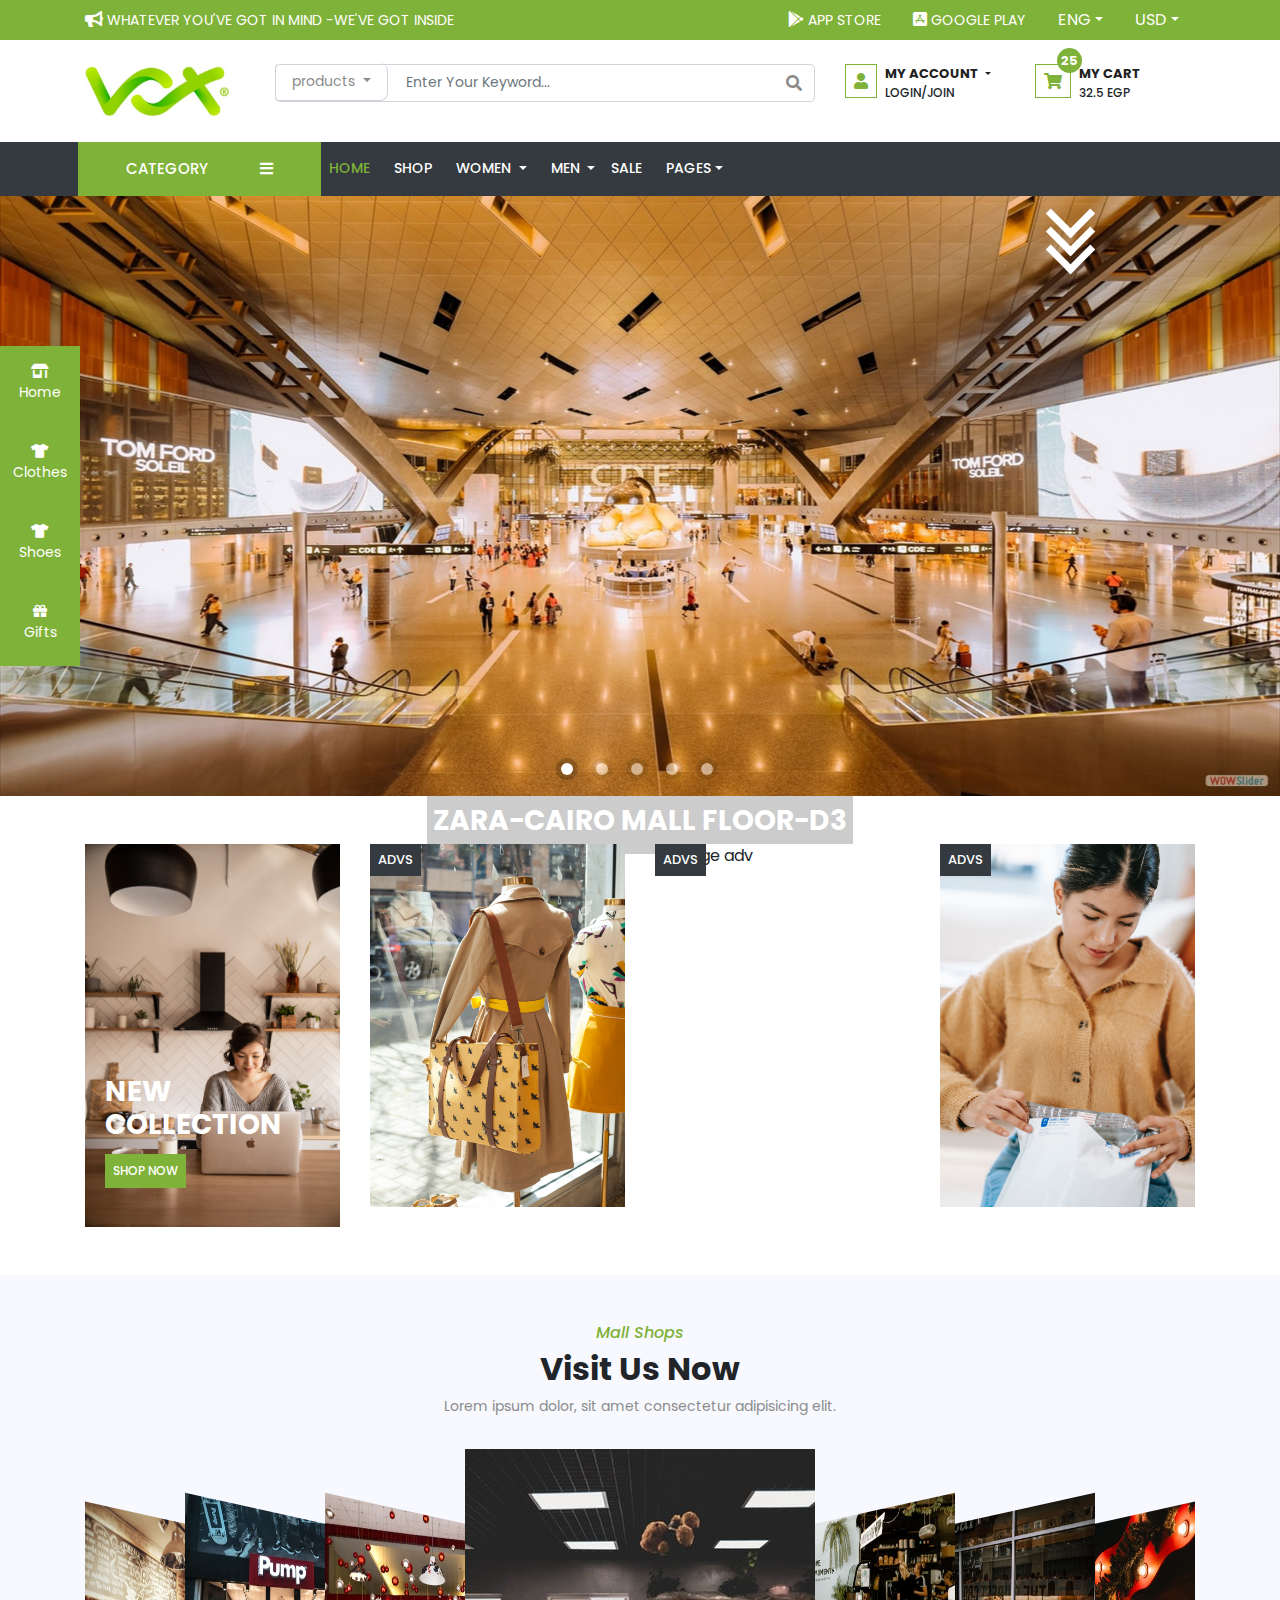
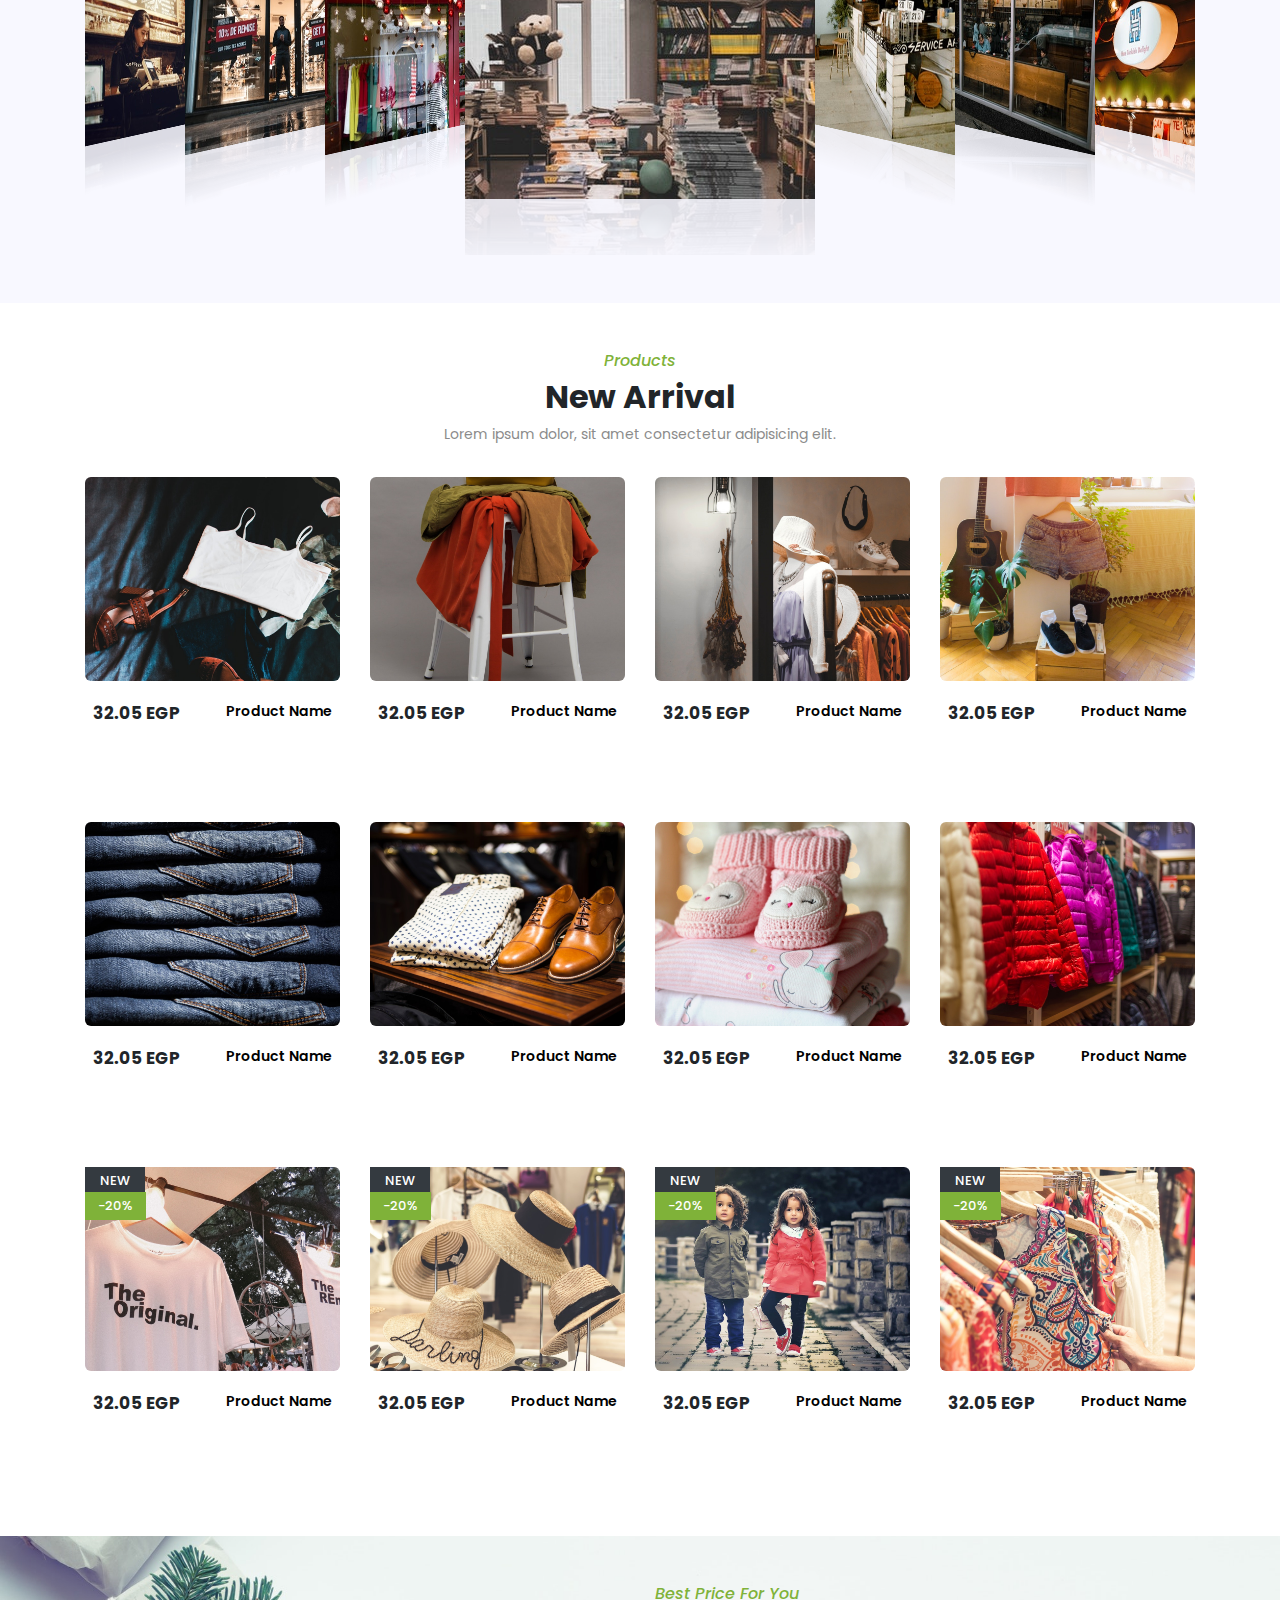
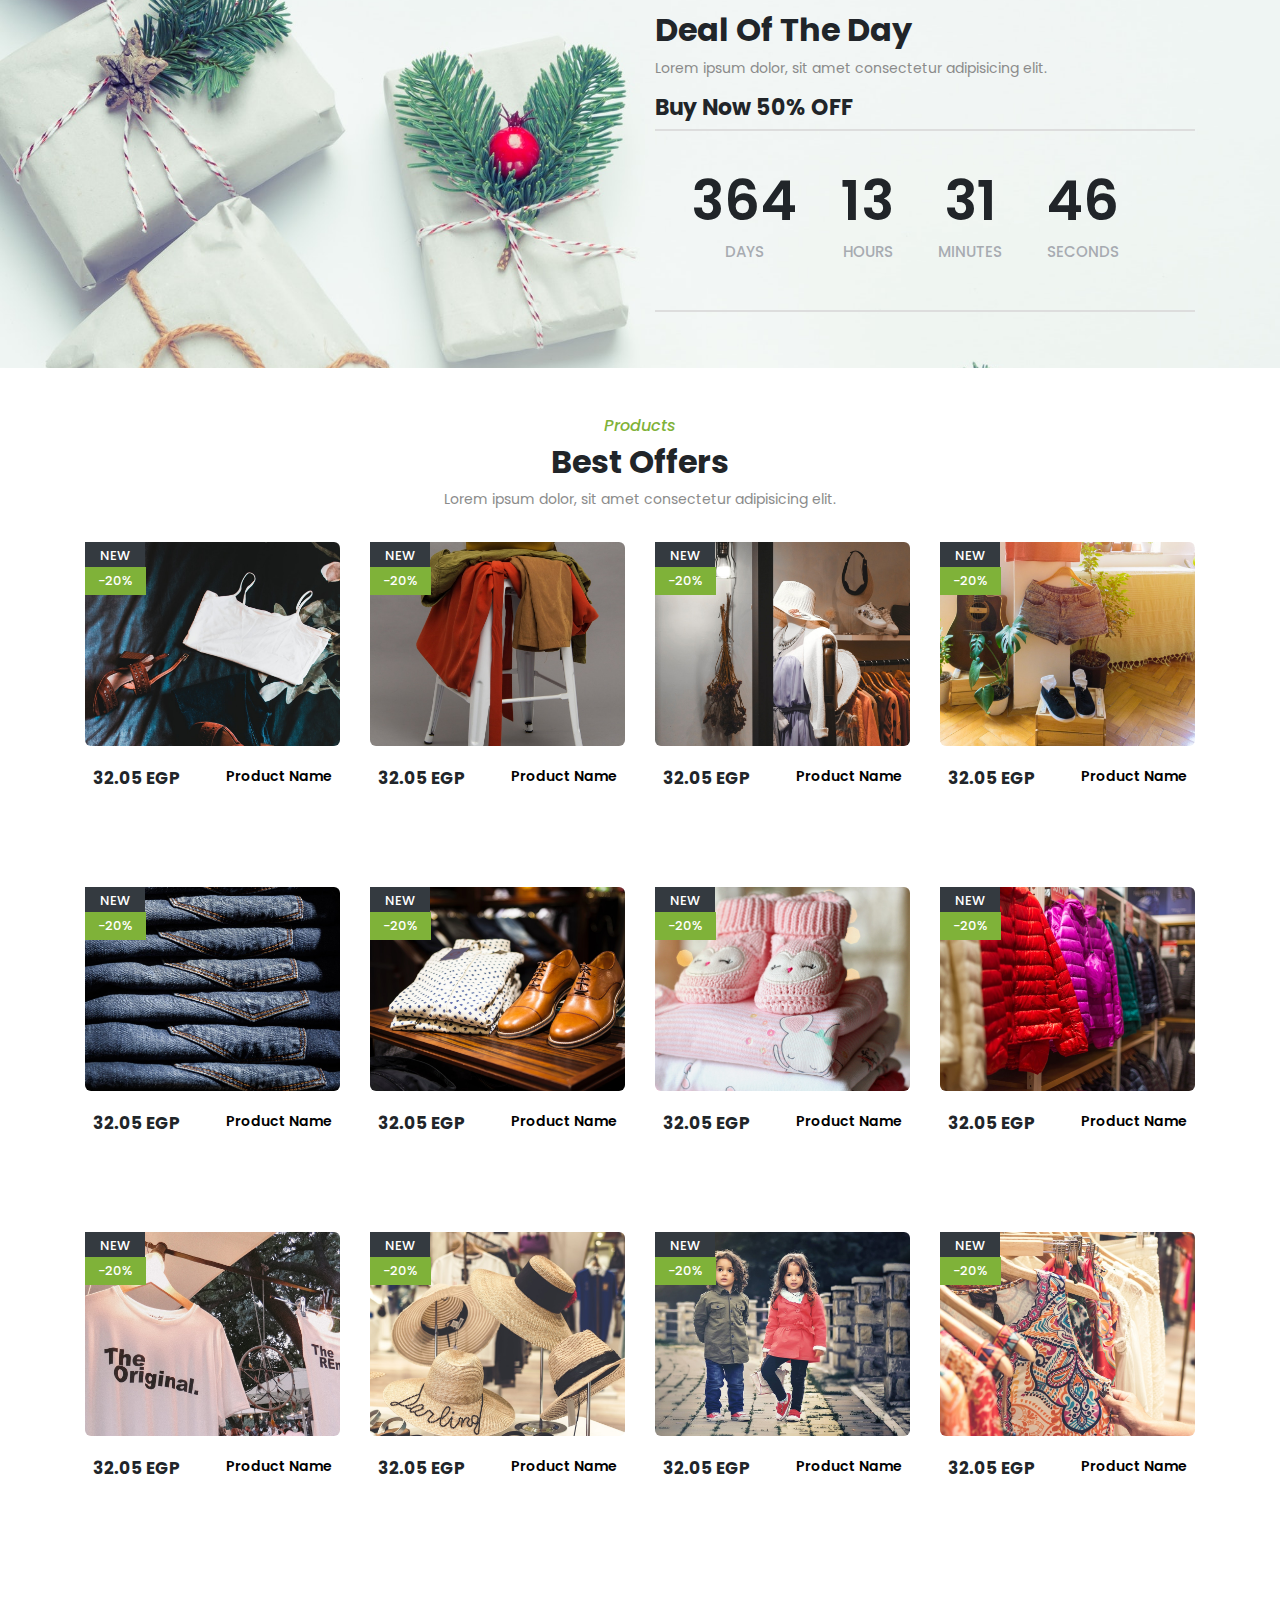
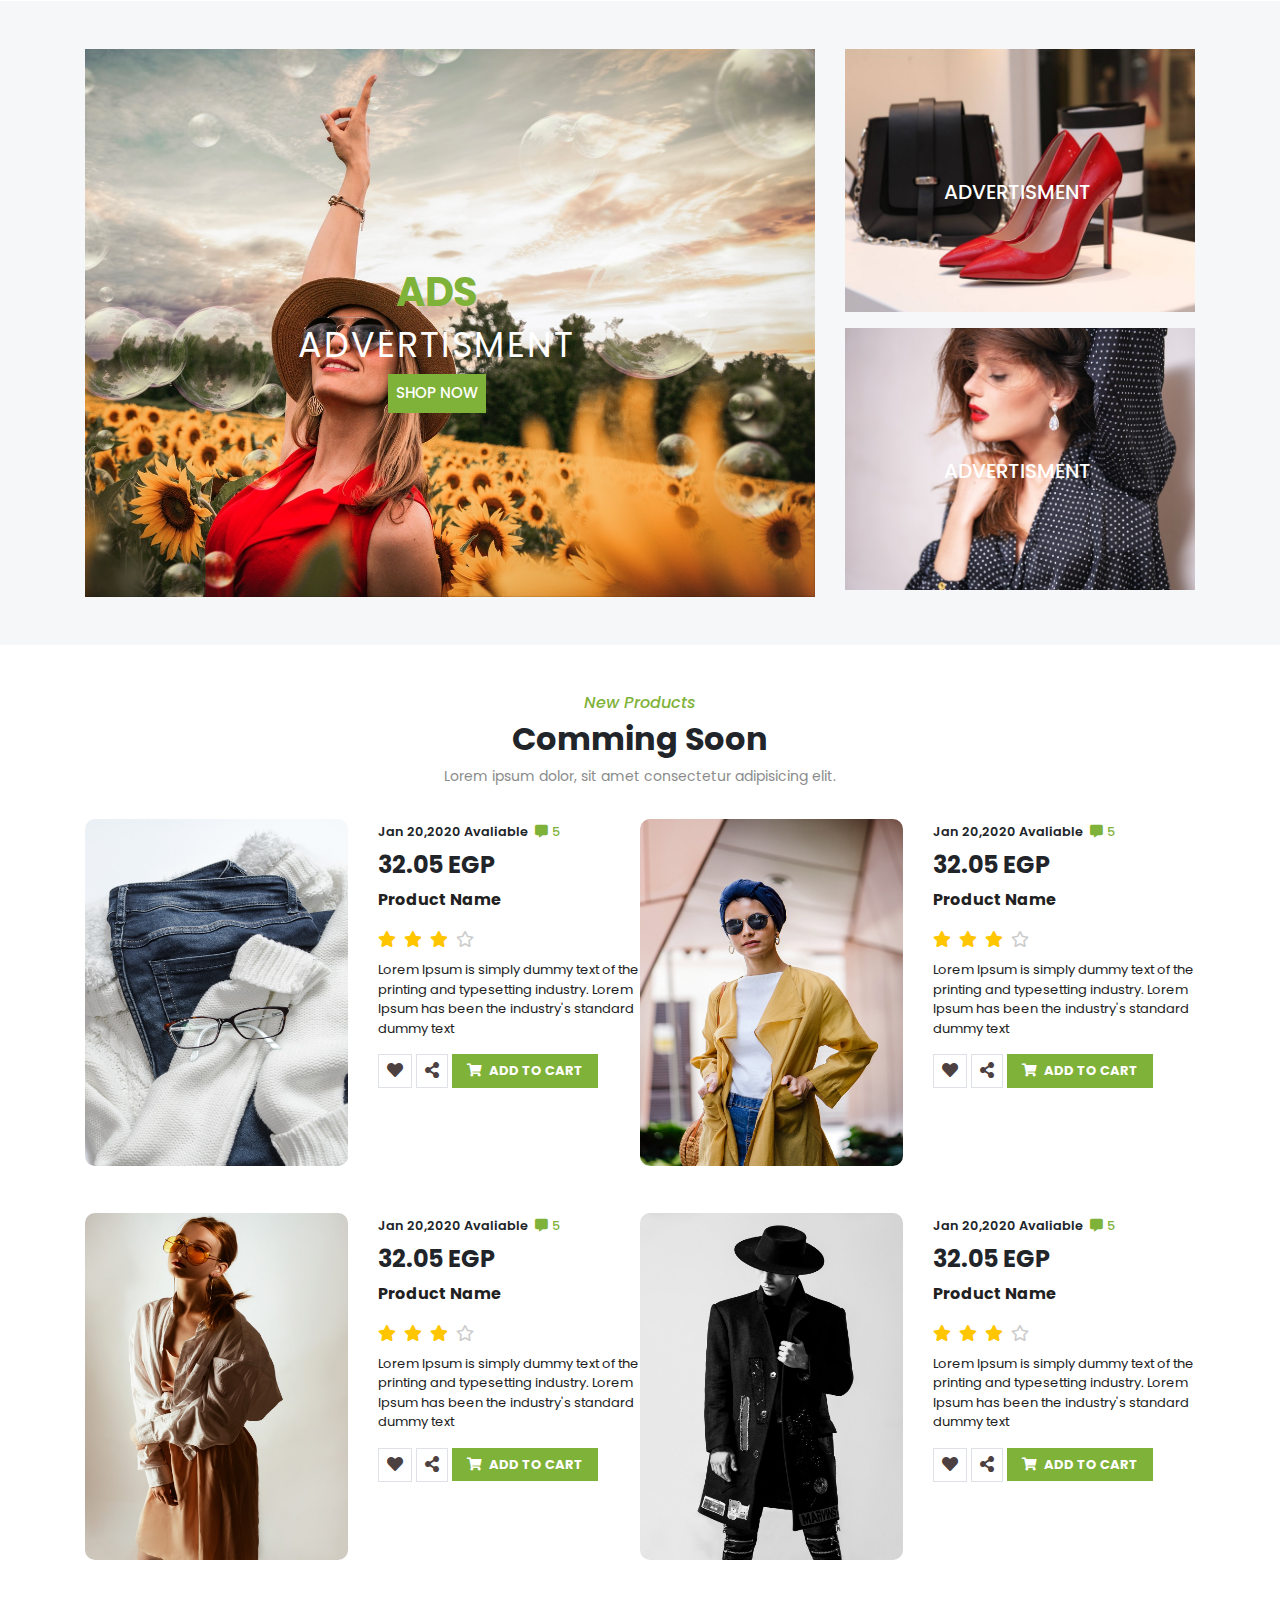
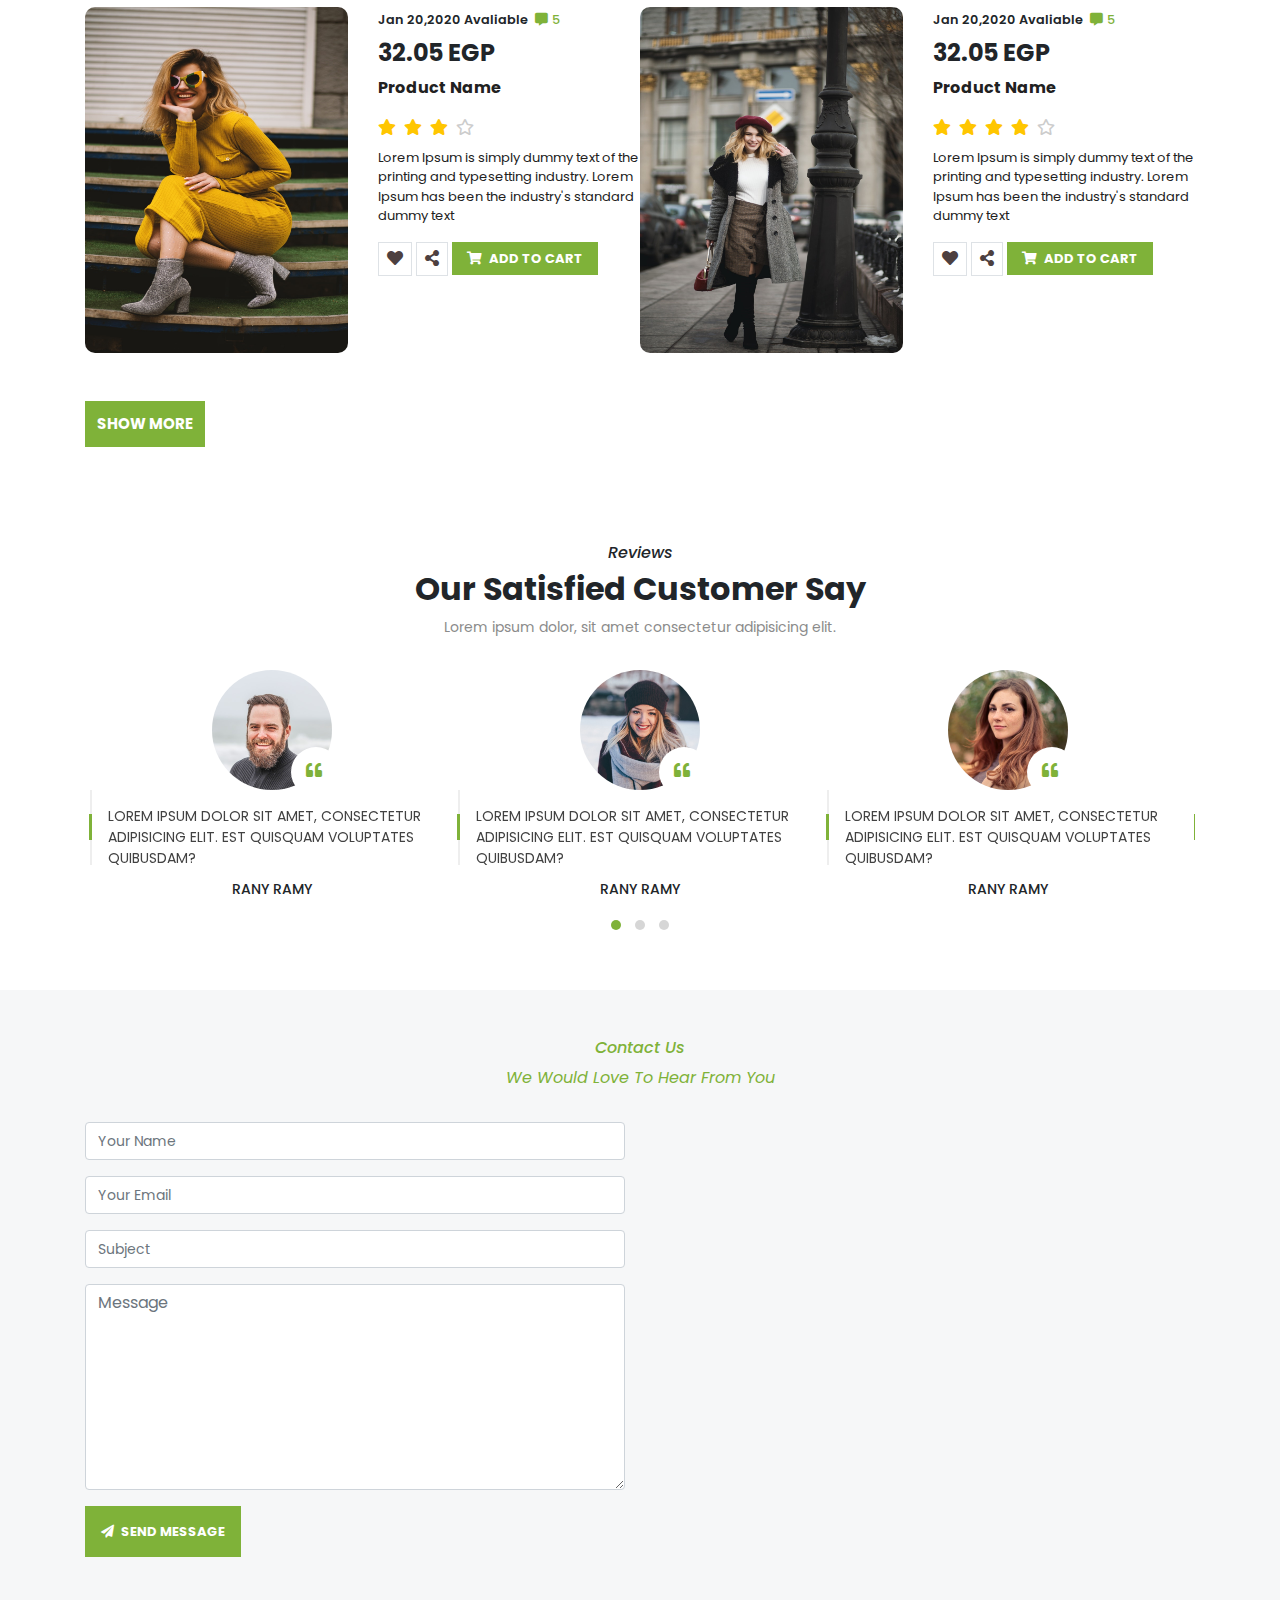
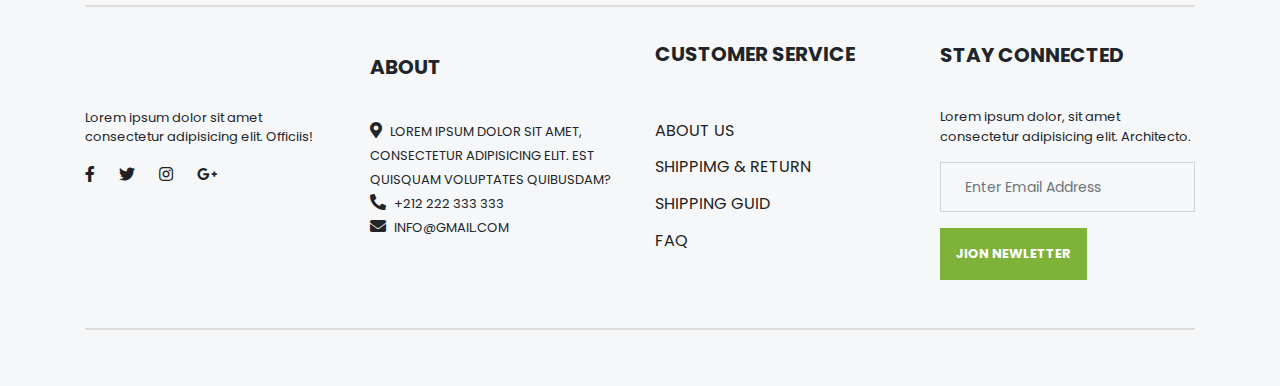
==== commit 34f0ece5: "design profile & registeration" ====
--- a/index.html
+++ b/index.html
@@ -22,7 +22,11 @@
     <link rel="stylesheet" href="css/jquery.countdown.css">
     <link rel="icon" href="img/logos.jpeg">
     <link rel="preload" href="css/style.css" as="style">
+    <link rel="stylesheet" href="css/owl.carousel.min.css">
+    <link rel="stylesheet" href="css/owl.theme.default.css">
     <link rel="stylesheet" href="css/style.css">
+    <link rel="stylesheet" href="css/registeration.css">
+
 </head>
 
 <body>
@@ -115,10 +119,11 @@
                                         role="button" data-toggle="dropdown" aria-haspopup="true" aria-expanded="false">
                                         my account
                                     </a>
-                                    <p class=" d-flex pl-2 text-account">login/join</p>
+                                  <p class=" d-flex pl-2 text-account">login/join</p>
+
                                     <div class="dropdown-menu" aria-labelledby="navaccount">
-                                        <a class="dropdown-item " href="#">login/join </a>
-                                        <a class="dropdown-item " href="#">sign up </a>
+                                        <a class="dropdown-item " href="login.html">login/join </a>
+                                        <a class="dropdown-item " href="signup.html">sign up </a>
                                     </div>
                                 </div>
                             </a>
@@ -1806,7 +1811,7 @@
         </div>
     </section>
     <!-- offer section -->
-    
+
     <!-- comming soon -->
     <section class="coming-soon py-5">
         <div class="container">
@@ -1820,8 +1825,9 @@
             <!-- group1 -->
             <div class="row no-gutters">
                 <!-- sideleft -->
-                <div class="col-md-6 col-sm-12">
-                    <div class="row ">
+                <div class="col-md-6 col-sm-12 coming-hover  ">
+                    <div class="row  ">
+
                         <div class="col-md-6 col-sm-12">
                             <div class="right-side-soon ">
                                 <img src="img/comingsoon/soon1.jpg" class="w-100" alt="comming image">
@@ -1848,7 +1854,7 @@
                                 <div>
                                     <ul class="nav p-0 ">
                                         <li class="mr-1">
-                                            <a href="#" class=" nav-link px-2 py-1  border border-share">
+                                            <a href="#" class=" nav-link px-2 py-1  border border-share ">
                                                 <i class="fas fa-heart"></i></a>
                                         </li>
                                         <li class="mr-1">
@@ -1871,7 +1877,7 @@
                 </div>
                 <!-- end side left -->
                 <!-- start right side -->
-                <div class="col-md-6 col-sm-12">
+                <div class="col-md-6 col-sm-12 coming-hover">
                     <div class="row">
                         <div class="col-md-6 col-sm-12 ">
                             <div class="right-side-soon ">
@@ -1926,7 +1932,7 @@
                 <!-- group2 -->
                 <div class="row no-gutters">
                     <!-- sideleft -->
-                    <div class="col-md-6 col-sm-12">
+                    <div class="col-md-6 col-sm-12 coming-hover">
                         <div class="row ">
                             <div class="col-md-6 col-sm-12">
                                 <div class="right-side-soon ">
@@ -1977,7 +1983,7 @@
                     </div>
                     <!-- end side left -->
                     <!-- start right side -->
-                    <div class="col-md-6 col-sm-12">
+                    <div class="col-md-6 col-sm-12 coming-hover">
                         <div class="row">
                             <div class="col-md-6 col-sm-12">
                                 <div class="right-side-soon ">
@@ -2030,7 +2036,7 @@
                     <!-- group3 -->
                     <div class="row no-gutters">
                         <!-- sideleft -->
-                        <div class="col-md-6 col-sm-12">
+                        <div class="col-md-6 col-sm-12 coming-hover">
                             <div class="row ">
                                 <div class="col-md-6 col-sm-12">
                                     <div class="right-side-soon ">
@@ -2081,7 +2087,7 @@
                         </div>
                         <!-- end side left -->
                         <!-- start right side -->
-                        <div class="col-md-6 col-sm-12">
+                        <div class="col-md-6 col-sm-12 coming-hover">
                             <div class="row">
                                 <div class="col-md-6 col-sm-12">
                                     <div class="right-side-soon ">
@@ -2134,9 +2140,9 @@
                         <!-- end group3 -->
 
                         <div class=" mt-4 mt-sm-0">
-                        <a href="#" class="nav-link   show-more-soon ">show more</a>
-                         </div>
-                        
+                            <a href="#" class="nav-link   show-more-soon ">show more</a>
+                        </div>
+
                     </div>
     </section>
     <!-- comming soon -->
@@ -2153,81 +2159,176 @@
                 </div>
             </div>
 
-            <div class="row justify-content-around">
-
-             
-                
-                <!-- 1 -->
-                <div class="col-md-4 col-sm-12  ">
-                    <div class=" feed-back  text-center ">
+           <div class="owl-carousel owl-theme">
+          <!--  start item 1 -->
+          <div class="items">
+            <div class="card border-0">
+                <div class="feed-back-img  m-auto  ">
+                <img src="img/review/p2.jpg" alt="" class="w-100 rounded-circle d-block position-relative "></div>
+                <div class="quote-icon">
+                    <i class="fas fa-quote-left"></i>
+                </div>
+                <div class="text-review ">
+                    <p class="text-uppercase mx-3 mt-3 ">Lorem ipsum dolor sit amet, consectetur adipisicing elit.
+                   Est quisquam voluptates quibusdam?                  
+                   </div>
+                   <h6 class="text-uppercase text-center mt-3">
+                       rany  ramy
+                   </h6>
+            </div>
+        </div>
+          <!-- End Item 1 -->
+         
+  <!--  start item 1 -->
+  <div class="items">
+    <div class="card border-0">
+        <div class="feed-back-img  m-auto  ">
+        <img src="img/review/p1.jpg" alt="" class="w-100 rounded-circle d-block position-relative "></div>
+        <div class="quote-icon">
+            <i class="fas fa-quote-left"></i>
+        </div>
+        <div class="text-review ">
+            <p class="text-uppercase mx-3 mt-3 ">Lorem ipsum dolor sit amet, consectetur adipisicing elit.
+           Est quisquam voluptates quibusdam?                  
+           </div>
+           <h6 class="text-uppercase text-center mt-3">
+               rany  ramy
+           </h6>
+    </div>
+</div>
+  <!-- End Item 1 -->
+    <!--  start item 1 -->
+    <div class="items">
+        <div class="card border-0">
+            <div class="feed-back-img  m-auto  ">
+            <img src="img/review/p5.jpg" alt="" class="w-100 rounded-circle d-block position-relative "></div>
+            <div class="quote-icon">
+                <i class="fas fa-quote-left"></i>
+            </div>
+            <div class="text-review ">
+                <p class="text-uppercase mx-3 mt-3 ">Lorem ipsum dolor sit amet, consectetur adipisicing elit.
+               Est quisquam voluptates quibusdam?                  
+               </div>
+               <h6 class="text-uppercase text-center mt-3">
+                   rany  ramy
+               </h6>
+        </div>
+    </div>
+      <!-- End Item 1 -->
+          <!--  group2 -->
+
+                    <!--  start item 1 -->
+                    <div class="items">
+                        <div class="card border-0">
+                            <div class="feed-back-img  m-auto  ">
+                            <img src="img/review/p2.jpg" alt="" class="w-100 rounded-circle d-block position-relative "></div>
+                            <div class="quote-icon">
+                                <i class="fas fa-quote-left"></i>
+                            </div>
+                            <div class="text-review ">
+                                <p class="text-uppercase mx-3 mt-3 ">Lorem ipsum dolor sit amet, consectetur adipisicing elit.
+                               Est quisquam voluptates quibusdam?                  
+                               </div>
+                               <h6 class="text-uppercase text-center mt-3">
+                                   rany  ramy
+                               </h6>
+                        </div>
+                    </div>
+                      <!-- End Item 1 -->
+                     
+              <!--  start item 1 -->
+              <div class="items">
+                <div class="card border-0">
+                    <div class="feed-back-img  m-auto  ">
+                    <img src="img/review/p1.jpg" alt="" class="w-100 rounded-circle d-block position-relative "></div>
+                    <div class="quote-icon">
+                        <i class="fas fa-quote-left"></i>
+                    </div>
+                    <div class="text-review ">
+                        <p class="text-uppercase mx-3 mt-3 ">Lorem ipsum dolor sit amet, consectetur adipisicing elit.
+                       Est quisquam voluptates quibusdam?                  
+                       </div>
+                       <h6 class="text-uppercase text-center mt-3">
+                           rany  ramy
+                       </h6>
+                </div>
+            </div>
+              <!-- End Item 1 -->
+                <!--  start item 1 -->
+                <div class="items">
+                    <div class="card border-0">
                         <div class="feed-back-img  m-auto  ">
-                        <img src="img/review/p5.jpg" alt="" class="w-100 rounded-circle d-block position-relative ">
-                        </div>
+                        <img src="img/review/p5.jpg" alt="" class="w-100 rounded-circle d-block position-relative "></div>
                         <div class="quote-icon">
                             <i class="fas fa-quote-left"></i>
                         </div>
-                        
                         <div class="text-review ">
-                         <p class="text-uppercase mt-3 ">Lorem ipsum dolor sit amet, consectetur adipisicing elit.
-                        Est quisquam voluptates quibusdam?                  
-                        </div>
-                        <h6 class="text-uppercase">
-                            rany  ramy
-                        </h6>
-                  
-                    </div>
-                </div>
-                <!-- 1 -->
-                  <!-- 2 -->
-                <div class="col-md-4 col-sm-12   ">
-                    <div class=" feed-back  text-center ">
+                            <p class="text-uppercase mx-3 mt-3 ">Lorem ipsum dolor sit amet, consectetur adipisicing elit.
+                           Est quisquam voluptates quibusdam?                  
+                        </div>
+                           <h6 class="text-uppercase text-center mt-3">
+                               rany  ramy
+                           </h6>
+                    </div>
+                </div>
+                  <!-- End Item 1 -->
+                  <div class="items">
+                    <div class="card border-0">
                         <div class="feed-back-img  m-auto  ">
-                        <img src="img/review/p1.jpg" alt="" class="w-100 rounded-circle d-block position-relative ">
-                        </div>
+                        <img src="img/review/p2.jpg" alt="" class="w-100 rounded-circle d-block position-relative "></div>
                         <div class="quote-icon">
                             <i class="fas fa-quote-left"></i>
                         </div>
-                
-                        <div class="text-review">
-                         <p class="text-uppercase mt-3 ">Lorem ipsum dolor sit amet, consectetur adipisicing elit.
-                        Est quisquam voluptates quibusdam?</p>
-                                            
-                        </div>
-                        <h6 class="text-uppercase">
-                            rany  ramy
-                        </h6>
-                  
-                    </div>
-                </div>
-                <!-- 2 -->
-                  <!-- 3 -->
-                  <div class="col-md-4 col-sm-12  ">
-                    <div class=" feed-back  text-center ">
+                        <div class="text-review ">
+                            <p class="text-uppercase mx-3 mt-3 ">Lorem ipsum dolor sit amet, consectetur adipisicing elit.
+                           Est quisquam voluptates quibusdam?                  
+                        </div>
+                           <h6 class="text-uppercase text-center mt-3">
+                               rany  ramy
+                           </h6>
+                    </div>
+                </div>
+                <div class="items">
+                    <div class="card border-0">
                         <div class="feed-back-img  m-auto  ">
-                        <img src="img/review/p2.jpg" alt="" class="w-100 rounded-circle d-block position-relative ">
-                        </div>
+                        <img src="img/review/p5.jpg" alt="" class="w-100 rounded-circle d-block position-relative "></div>
                         <div class="quote-icon">
                             <i class="fas fa-quote-left"></i>
                         </div>
-                        
-                        <div class="text-review">
-                         <p class="text-uppercase mt-3 ">Lorem ipsum dolor sit amet, consectetur adipisicing elit.
-                        Est quisquam voluptates quibusdam?</p>                   
-                        </div>
-                        <h6 class="text-uppercase">
-                            rany  ramy
-                        </h6>
-                    </div>
-                </div>
-                <!--3 -->
-        
-         
-            </div>
-         
-
-        </div>
-
-    </section>
+                        <div class="text-review ">
+                            <p class="text-uppercase mx-3 mt-3 ">Lorem ipsum dolor sit amet, consectetur adipisicing elit.
+                           Est quisquam voluptates quibusdam?                  
+                        </div>
+                           <h6 class="text-uppercase text-center mt-3">
+                               rany  ramy
+                           </h6>
+                    </div>
+                </div>
+                <div class="items">
+                    <div class="card border-0">
+                        <div class="feed-back-img  m-auto  ">
+                        <img src="img/review/p1.jpg" alt="" class="w-100 rounded-circle d-block position-relative "></div>
+                        <div class="quote-icon">
+                            <i class="fas fa-quote-left"></i>
+                        </div>
+                        <div class="text-review ">
+                            <p class="text-uppercase mx-3 mt-3 ">Lorem ipsum dolor sit amet, consectetur adipisicing elit.
+                           Est quisquam voluptates quibusdam?                  
+                        </div>
+                           <h6 class="text-uppercase text-center mt-3">
+                               rany  ramy
+                           </h6>
+                    </div>
+                </div>
+
+
+       
+   
+    </div>
+      
+    </div>
+
+</section>
 
     <!-- end review section -->
 
@@ -2257,117 +2358,118 @@
                             <textarea name="text" id="" cols="30" rows="8" class="form-control"
                                 placeholder="message"></textarea>
                         </div>
-                       
-                            <a href="#" class=" nav-link d-inline-block p-3 send-contact ">
+
+                        <a href="#" class=" nav-link d-inline-block p-3 send-contact ">
                             <i class="fas fa-paper-plane mr-1"></i> send message</a>
-                       
-                        
+
+
                     </form>
                 </div>
                 <div class="col-md-6 col-sm-12 mt-3 mt-sm-0">
-                    <iframe src="https://www.google.com/maps/embed?pb=!1m18!1m12!1m3!1d217928.50922458706!2d34.24860907090319!3d31.410462708594455!2m3!1f0!2f0!3f0!3m2!1i1024!2i768!4f13.1!3m3!1m2!1s0x14fd844104b258a9%3A0xfddcb14b194be8e7!2sGaza%20Strip!5e0!3m2!1sen!2s!4v1619303841917!5m2!1sen!2s"
-                     class="w-100" height="400" style="border:0;" allowfullscreen="" loading="lazy"></iframe>
-                 </div>
+                    <iframe
+                        src="https://www.google.com/maps/embed?pb=!1m18!1m12!1m3!1d217928.50922458706!2d34.24860907090319!3d31.410462708594455!2m3!1f0!2f0!3f0!3m2!1i1024!2i768!4f13.1!3m3!1m2!1s0x14fd844104b258a9%3A0xfddcb14b194be8e7!2sGaza%20Strip!5e0!3m2!1sen!2s!4v1619303841917!5m2!1sen!2s"
+                        class="w-100" height="400" style="border:0;" allowfullscreen="" loading="lazy"></iframe>
+                </div>
 
             </div>
             <div class="dropdown-divider divid mt-5"></div>
-            <div >
-            <div class="row align-items-center justify-content-arround">
-                <div class="col-md-3 col-sm-6">
-                    <div class="  bio  ">
-                    <p>Lorem ipsum dolor sit amet consectetur adipisicing elit. Officiis!</p>
-                     <div class="bio-icon">
-                         <ul class="nav">
-                             <li>
-                                 <a href="#" class="nav-link">
-                                    <i class="fab fa-facebook-f mr-4"></i>
-                                 </a>
-                             </li>
-                             <li>
-                                <a href="#" class="nav-link">
-                                    <i class="fab fa-twitter  mr-4"></i>
-                                </a>
-                            </li>
-                            <li>
-                                <a href="#" class="nav-link">
-                                    <i class="fab fa-instagram  mr-4"></i>
-                                </a>
-                            </li>
-                            <li>
-                                <a href="#" class="nav-link">
-                                    <i class="fab fa-google-plus-g  mr-4"></i>
-                                </a>
-                            </li>
-                         </ul>
-                  </div>
-                    </div>
-                   
-                </div>
-                <!-- about -->
-                <div class="col-md-3 col-sm-6">
-                    <div class=" about">
-                        <h2> about</h2>
-                        <div>
-                      <i class="fas fa-map-marker-alt mr-1"></i>
-                    <span class="text-uppercase">Lorem ipsum dolor sit amet, consectetur adipisicing elit.
-                     Est quisquam voluptates quibusdam?</span>
-                        </div>
-                     <div>
-                        <i class="fas fa-phone-alt mr-1"></i>
-                        <span>+212 222 333 333</span>
-                    </div>
-                        <div>
-                       <i class="fas fa-envelope mr-1"></i>
-                        <span class="text-uppercase">info@gmail.com</span>
-                        </div>
-                     
-                 
-                    </div>
-                   
-                </div>
-                <!-- about -->
+            <div>
+                <div class="row align-items-center justify-content-arround">
+                    <div class="col-md-3 col-sm-6">
+                        <div class="  bio  ">
+                            <p>Lorem ipsum dolor sit amet consectetur adipisicing elit. Officiis!</p>
+                            <div class="bio-icon">
+                                <ul class="nav">
+                                    <li>
+                                        <a href="#" class="nav-link">
+                                            <i class="fab fa-facebook-f mr-4"></i>
+                                        </a>
+                                    </li>
+                                    <li>
+                                        <a href="#" class="nav-link">
+                                            <i class="fab fa-twitter  mr-4"></i>
+                                        </a>
+                                    </li>
+                                    <li>
+                                        <a href="#" class="nav-link">
+                                            <i class="fab fa-instagram  mr-4"></i>
+                                        </a>
+                                    </li>
+                                    <li>
+                                        <a href="#" class="nav-link">
+                                            <i class="fab fa-google-plus-g  mr-4"></i>
+                                        </a>
+                                    </li>
+                                </ul>
+                            </div>
+                        </div>
+
+                    </div>
+                    <!-- about -->
+                    <div class="col-md-3 col-sm-6">
+                        <div class=" about">
+                            <h2> about</h2>
+                            <div>
+                                <i class="fas fa-map-marker-alt mr-1"></i>
+                                <span class="text-uppercase">Lorem ipsum dolor sit amet, consectetur adipisicing elit.
+                                    Est quisquam voluptates quibusdam?</span>
+                            </div>
+                            <div>
+                                <i class="fas fa-phone-alt mr-1"></i>
+                                <span>+212 222 333 333</span>
+                            </div>
+                            <div>
+                                <i class="fas fa-envelope mr-1"></i>
+                                <span class="text-uppercase">info@gmail.com</span>
+                            </div>
+
+
+                        </div>
+
+                    </div>
+                    <!-- about -->
                     <!-- custom -->
                     <div class="col-md-3 col-sm-6 ">
                         <div class="  customer ">
                             <h2> customer service</h2>
-                         <ul class="nav ">
-                             <li class="nav-item">
-                                 <a href="#" class="nav-link"> about us</a>
-                             </li>
-                             <li class="nav-item">
-                                 <a href="#" class="nav-link"> shippimg & return</a>
-                             </li >
-                             <li class="nav-item">
-                                 <a href="#" class="nav-link"> shipping guid</a>
-                             </li>
-                          
-                                   <li class="nav-item" >
-                                <a href="#" class="nav-link "> faq</a>
-                            </li> 
-                           
-                          
-                         </ul>
-                        </div>
-                       
+                            <ul class="nav ">
+                                <li class="nav-item">
+                                    <a href="#" class="nav-link"> about us</a>
+                                </li>
+                                <li class="nav-item">
+                                    <a href="#" class="nav-link"> shippimg & return</a>
+                                </li>
+                                <li class="nav-item">
+                                    <a href="#" class="nav-link"> shipping guid</a>
+                                </li>
+
+                                <li class="nav-item">
+                                    <a href="#" class="nav-link "> faq</a>
+                                </li>
+
+
+                            </ul>
+                        </div>
+
                     </div>
                     <!-- customer -->
-                      <!-- stay connect -->
-                      <div class="col-md-3 col-sm-6">
+                    <!-- stay connect -->
+                    <div class="col-md-3 col-sm-6">
                         <div class="  stay-connect  ">
                             <h2> stay connected</h2>
-                        <p>Lorem ipsum dolor, sit amet consectetur adipisicing elit. Architecto. </p>
-                        <div class="form-group">
-                            <input type="email" class="form-control p-4  stay" placeholder="enter email address">
-                        </div>
-                        <a href="#" class=" nav-link d-inline-block p-3 send-contact ">
-                            jion newletter</a>
-
-                        </div>
-                       
+                            <p>Lorem ipsum dolor, sit amet consectetur adipisicing elit. Architecto. </p>
+                            <div class="form-group">
+                                <input type="email" class="form-control p-4  stay" placeholder="enter email address">
+                            </div>
+                            <a href="#" class=" nav-link d-inline-block p-3 send-contact ">
+                                jion newletter</a>
+
+                        </div>
+
                     </div>
                     <!-- stay connect -->
-                    </div>
-          
+                </div>
+
             </div>
             <div class="dropdown-divider divid mt-5"></div>
 
@@ -2385,6 +2487,7 @@
     <script src="js/jquery.min.js"></script>
     <script src="js/jquery.flipster.min.js"></script>
     <script src="js/jquery.countdown.min.js"></script>
+    <script src="js/owl.carousel.min.js"></script>
     <script src="js/javascript.js"></script>
 </body>
 
--- a/css/style.css
+++ b/css/style.css
@@ -27,12 +27,14 @@
 }
  a{
      color:#fff;
+     transition: 1s all;
+
  }
 header a:hover, header a:focus{
     color:#fff
 }
  a:hover, a:focus{
-     color:var(--maincolor)
+     color:var(--maincolor);
  }
 
 
@@ -295,8 +297,8 @@
 
 
 .list-icon{
-    position:fixed;
-    top:40%;
+    position:absolute;
+    top:25%;
     left:0;
     z-index: 2;
     background-color: var(--maincolor); 
@@ -668,7 +670,6 @@
  .title-counter h6,
  .title-best-offer h6,
  .title-coming-soon h6,
- .title-review h6,
  .title-contact p,
  .title-contact h6
 
@@ -733,11 +734,16 @@
 .border-like{
     border:2px solid #cccccc;
     color:#4d4040 ;
+    box-shadow:1px 1px 5px 5px transparent, -1px -1px 5px 5px transparent;
+
 
 }
 .border-share:hover,
 .border-like:hover {
     border:1px solid var(--maincolor) !important;
+    box-shadow: 1px 1px 2px 1px var(--maincolor), -1px -1px 2px 1px var(--maincolor);
+
+    transition: 2.5s all;
 
 
 }
@@ -933,6 +939,9 @@
     padding:7px 15px
  
 }
+.coming-hover:hover{
+    transform: translateY(-15px);
+}
 .cart-soon:hover ,.show-more-soon:hover, .send-contact:hover
     {
     background-color:#212121;
@@ -949,7 +958,7 @@
 
 /* review */
 
-.feed-back p{
+.text-review p{
 
     font-size: 14px;
     color:#424242;
@@ -959,6 +968,9 @@
 
     width:120px;
     height:120px;
+}
+.items .card h6{
+    font-size: 14px;
 }
 .quote-icon{
     border-radius: 50%;
@@ -966,19 +978,17 @@
     width: 50px;
     color: var(--maincolor);
     position: absolute;
-    bottom: 42%;
+    background-color: #fff;
+    bottom: 46%;
     right: 31%;
-    background-color: #fff;
-    line-height: 3;
+    padding: 12px 15px;
 }
 
 .text-review{
-    content: ' ';
     border-left: 2px solid #eee;
     height: 75px;
     position: relative;
-    left: 0px;
-    top: 0px;
+  
 }
 .text-review:before{
     content: ' ';
@@ -990,6 +1000,9 @@
 }
 
 
+.owl-theme .owl-dots .owl-dot.active span, .owl-theme .owl-dots .owl-dot:hover span{
+    background-color: var(--maincolor);
+}
 
 /* End review */
 
--- a/css/style.css
+++ b/css/style.css
@@ -27,12 +27,14 @@
 }
  a{
      color:#fff;
+     transition: 1s all;
+
  }
 header a:hover, header a:focus{
     color:#fff
 }
  a:hover, a:focus{
-     color:var(--maincolor)
+     color:var(--maincolor);
  }
 
 
@@ -295,8 +297,8 @@
 
 
 .list-icon{
-    position:fixed;
-    top:40%;
+    position:absolute;
+    top:25%;
     left:0;
     z-index: 2;
     background-color: var(--maincolor); 
@@ -668,7 +670,6 @@
  .title-counter h6,
  .title-best-offer h6,
  .title-coming-soon h6,
- .title-review h6,
  .title-contact p,
  .title-contact h6
 
@@ -733,11 +734,16 @@
 .border-like{
     border:2px solid #cccccc;
     color:#4d4040 ;
+    box-shadow:1px 1px 5px 5px transparent, -1px -1px 5px 5px transparent;
+
 
 }
 .border-share:hover,
 .border-like:hover {
     border:1px solid var(--maincolor) !important;
+    box-shadow: 1px 1px 2px 1px var(--maincolor), -1px -1px 2px 1px var(--maincolor);
+
+    transition: 2.5s all;
 
 
 }
@@ -933,6 +939,9 @@
     padding:7px 15px
  
 }
+.coming-hover:hover{
+    transform: translateY(-15px);
+}
 .cart-soon:hover ,.show-more-soon:hover, .send-contact:hover
     {
     background-color:#212121;
@@ -949,7 +958,7 @@
 
 /* review */
 
-.feed-back p{
+.text-review p{
 
     font-size: 14px;
     color:#424242;
@@ -959,6 +968,9 @@
 
     width:120px;
     height:120px;
+}
+.items .card h6{
+    font-size: 14px;
 }
 .quote-icon{
     border-radius: 50%;
@@ -966,19 +978,17 @@
     width: 50px;
     color: var(--maincolor);
     position: absolute;
-    bottom: 42%;
+    background-color: #fff;
+    bottom: 46%;
     right: 31%;
-    background-color: #fff;
-    line-height: 3;
+    padding: 12px 15px;
 }
 
 .text-review{
-    content: ' ';
     border-left: 2px solid #eee;
     height: 75px;
     position: relative;
-    left: 0px;
-    top: 0px;
+  
 }
 .text-review:before{
     content: ' ';
@@ -990,6 +1000,9 @@
 }
 
 
+.owl-theme .owl-dots .owl-dot.active span, .owl-theme .owl-dots .owl-dot:hover span{
+    background-color: var(--maincolor);
+}
 
 /* End review */
 
--- a/css/registeration.css
+++ b/css/registeration.css
@@ -0,0 +1,127 @@
+:root{
+    --maincolor:#7fb239;
+}
+
+.breadcrumb {
+    background-color: #fff;
+}
+
+.breadcrumb-item a{
+    color:#6c757d !important
+}
+.breadcrumb-item{
+    color:var(--maincolor) !important
+
+}
+.breadcrumb-item + .breadcrumb-item::before {
+    float: left;
+    padding-right: 0.5rem;
+    color: var(--maincolor);
+    content: "/";
+
+}
+
+/* end breadcrumb */
+
+/* sugestd product */
+
+.title-suggested h4{
+    text-transform: uppercase;
+    font-size: 17px;
+    font-weight: 700;
+}
+.products-sug img{
+    border-radius: 10px;
+}
+.products-sug:hover{
+    box-shadow: 1px 1px 10px #cccccc;
+    border-top-left-radius:10px ;
+    border-top-right-radius:10px ;
+ }
+.products-sug img:hover{
+    opacity: 0.5;
+}
+.products-sug{
+    border:0
+}
+.price-sug-product{
+    font-size: 10px;
+    text-transform: uppercase;
+    font-weight: 700;
+}
+.text-sug-product{
+font-size: 12px;
+font-weight: 700;
+text-transform: capitalize;
+}
+.su-pro{
+    position: relative;
+    border-top:2px solid #ddd
+}
+.su-pro:before{
+    content: ' ';
+    border-top: 3px solid var(--maincolor);
+    position: absolute;
+    width: 53px;
+    left: 0px;
+    top: -2px;
+ }
+
+ /* end sug products */
+ .btn-primary-account{
+     background-color: var(--maincolor);
+     text-transform: uppercase;
+     font-size: 15px;
+     color:#fff;
+ }
+ .btn-primary-fb{
+    background-color:#3b5998;
+    text-transform: uppercase;
+    font-size: 15px;
+    color:#fff;
+
+ }
+ .btn-primary-fb:hover,  .btn-primary-account:hover{
+     color:#fff;
+ }
+ .form-check{
+     text-transform: capitalize;
+     font-size: 14px;
+ }
+ .form-check span{
+ color:var(--maincolor);font-weight: 500;
+ }
+
+input::placeholder{
+    font-size: 14px;
+}
+ input[type="checkbox"]{
+     width:20px;
+     height:20px;
+ }
+ input[type="checkbox"]:checked{
+
+background-color: var(--maincolor) !important;
+
+
+ }
+
+/* end suggested product */
+
+
+/* signup */
+
+.foreget-password{
+    text-transform: capitalize;
+    color:#808080;
+    font-size: 14px;
+}
+
+.para-account {
+ font-size: 14px;
+ text-transform: capitalize;
+ color:#808080;
+ padding: 86px 0;
+}
+
+/* sign up */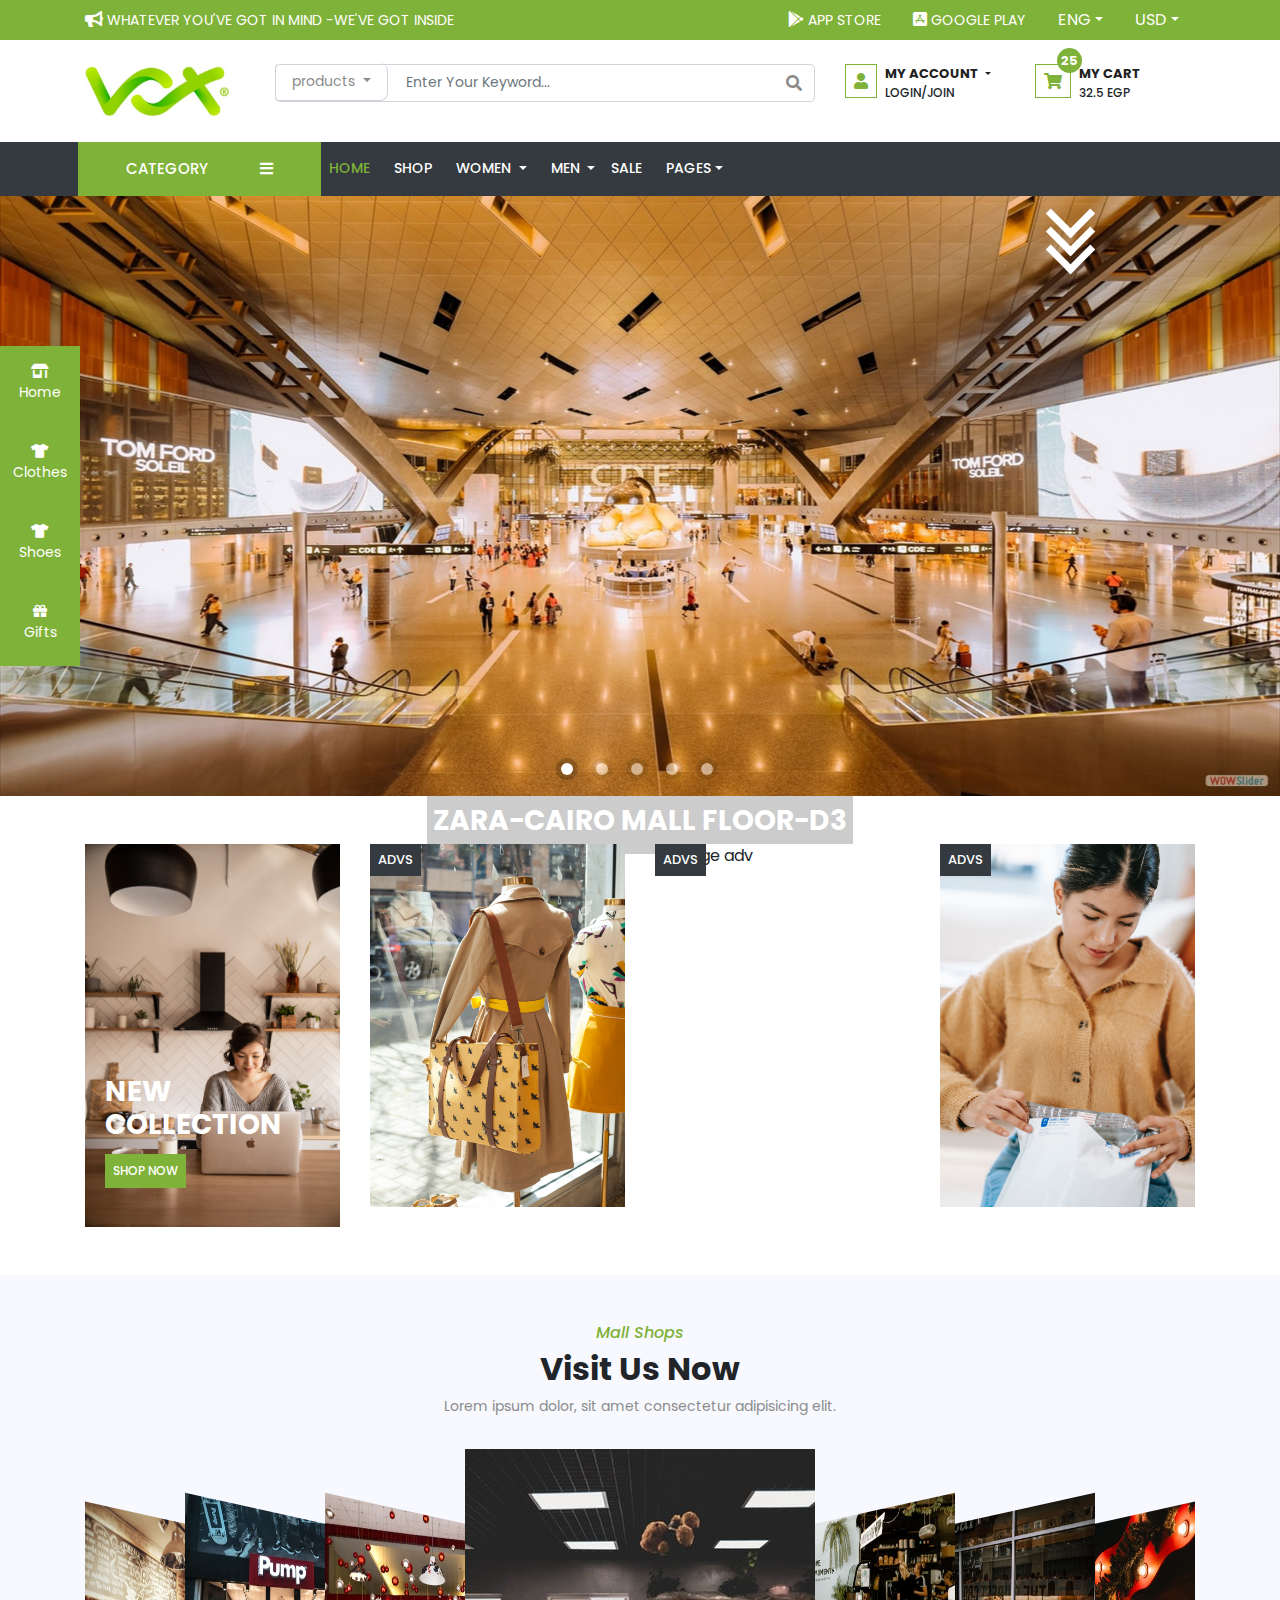
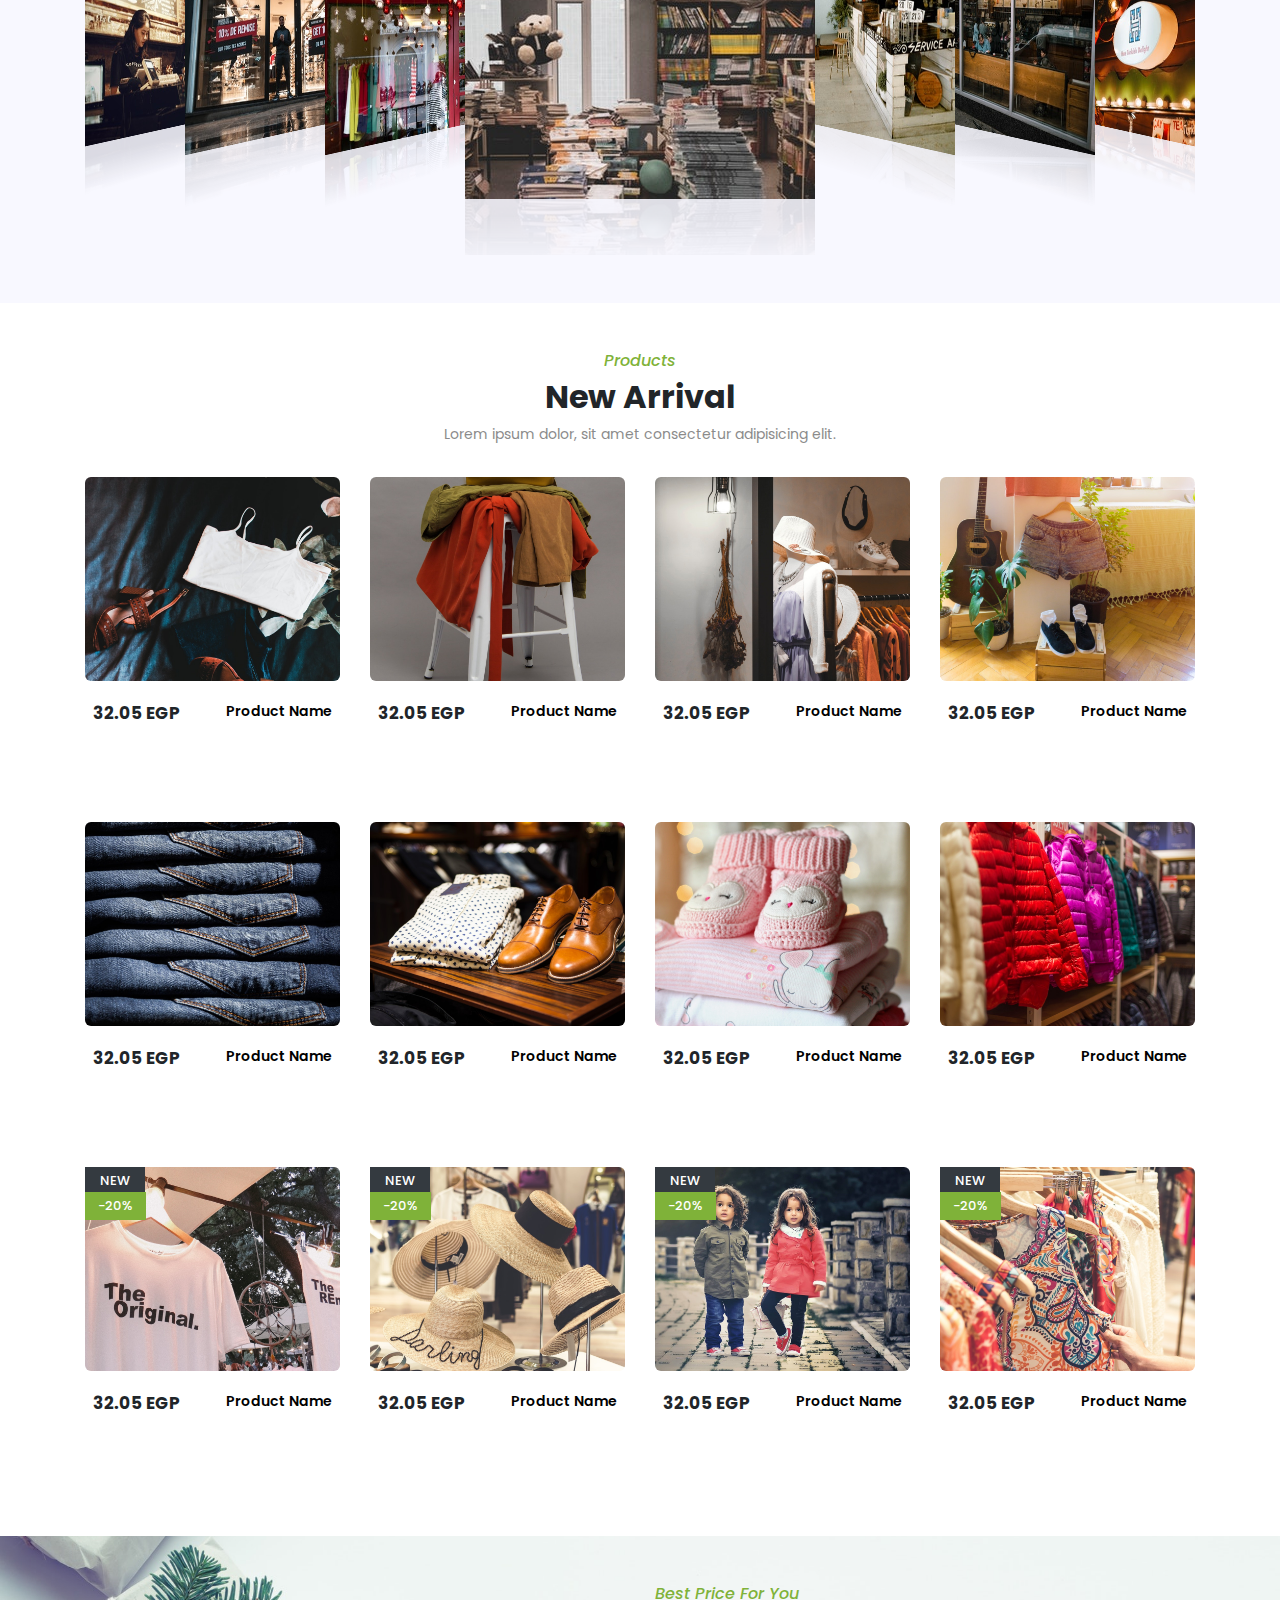
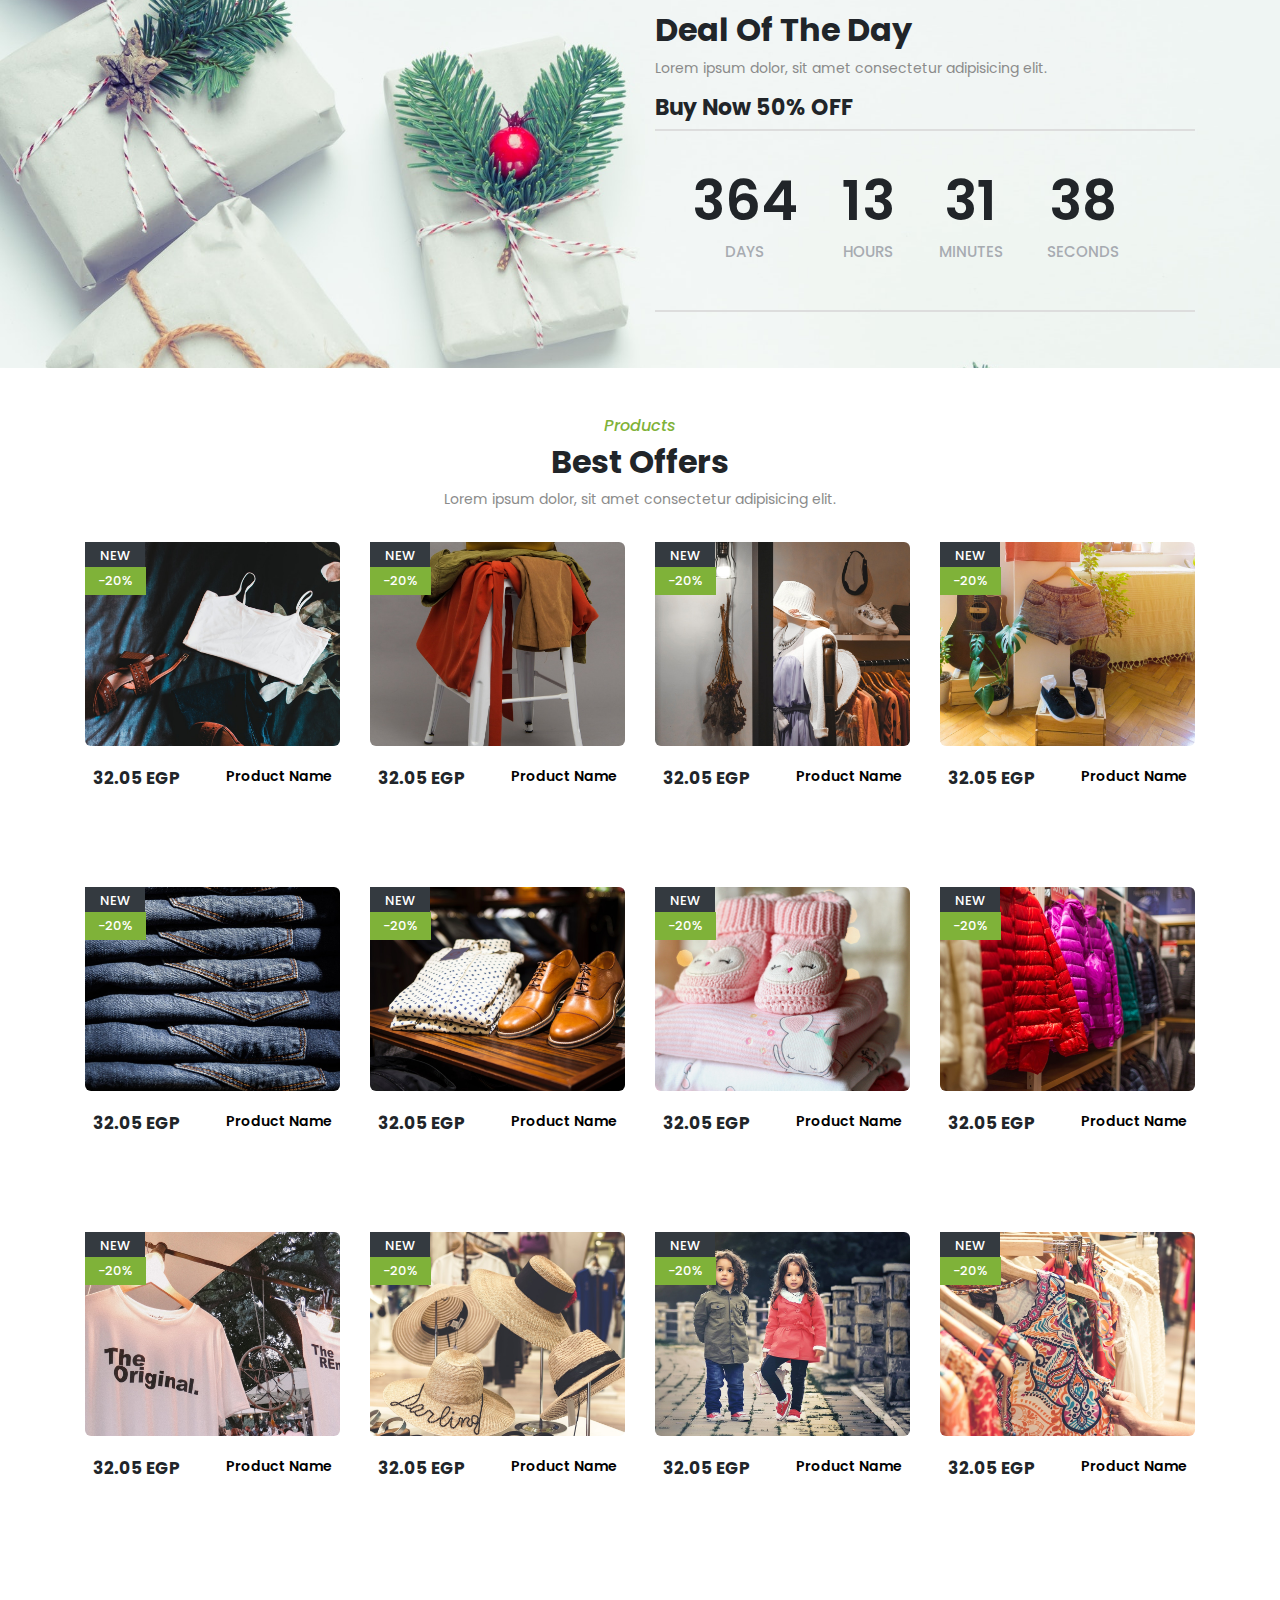
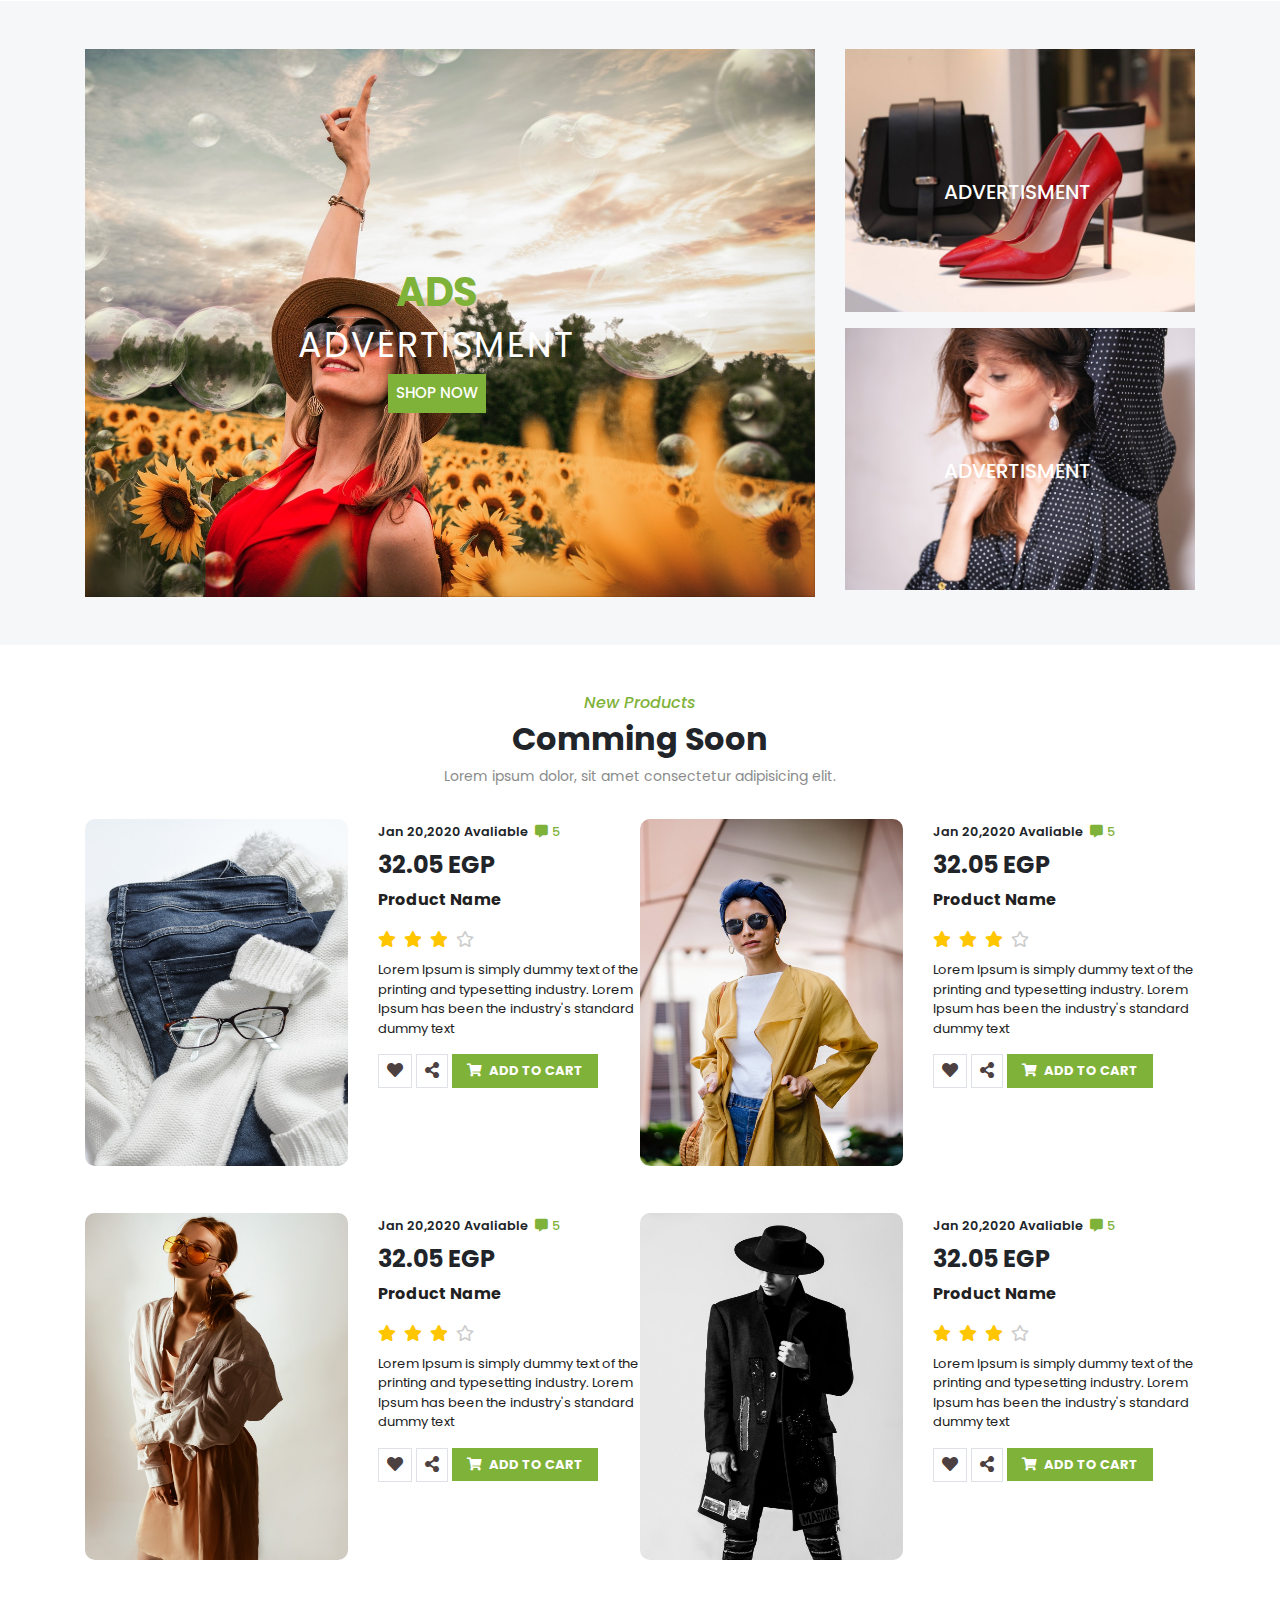
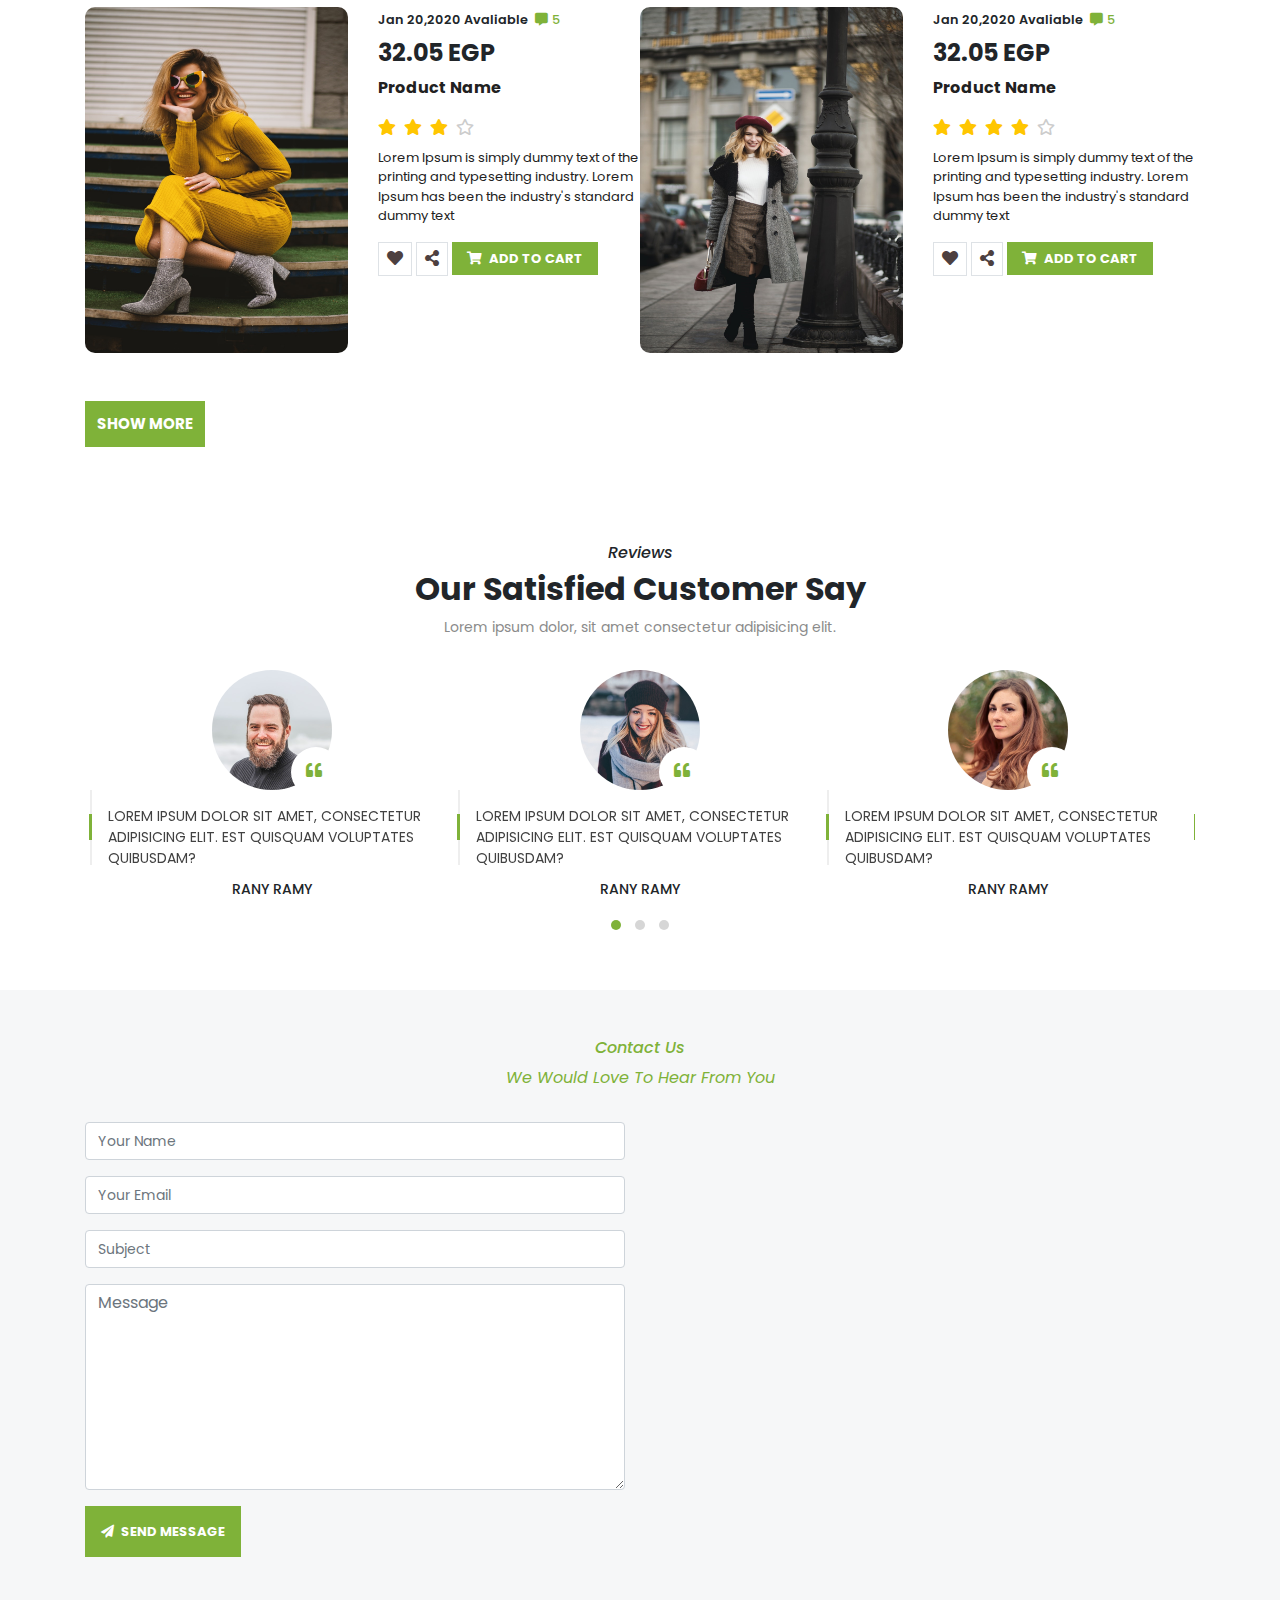
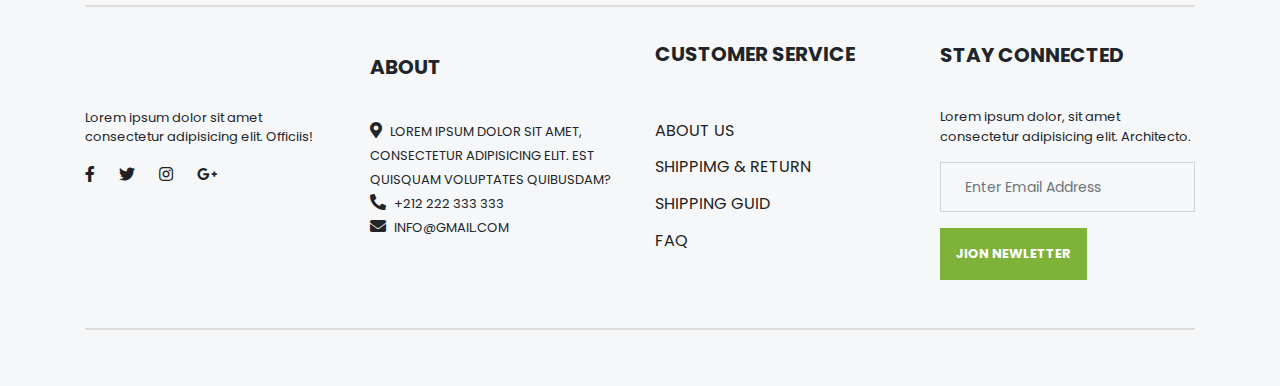
==== commit 3a7e1bcd: "designmycart & editprofile" ====
--- a/index.html
+++ b/index.html
@@ -136,7 +136,7 @@
                                     <div class="num-cart">25</div>
                                 </div>
                                 <div>
-                                    <a class=" nav-link p-0 pl-2  account" href="#">
+                                    <a class=" nav-link p-0 pl-2  account" href="mycart.html">
                                         my cart
                                     </a>
                                     <p class=" d-flex pl-2 text-account">32.5 egp</p>
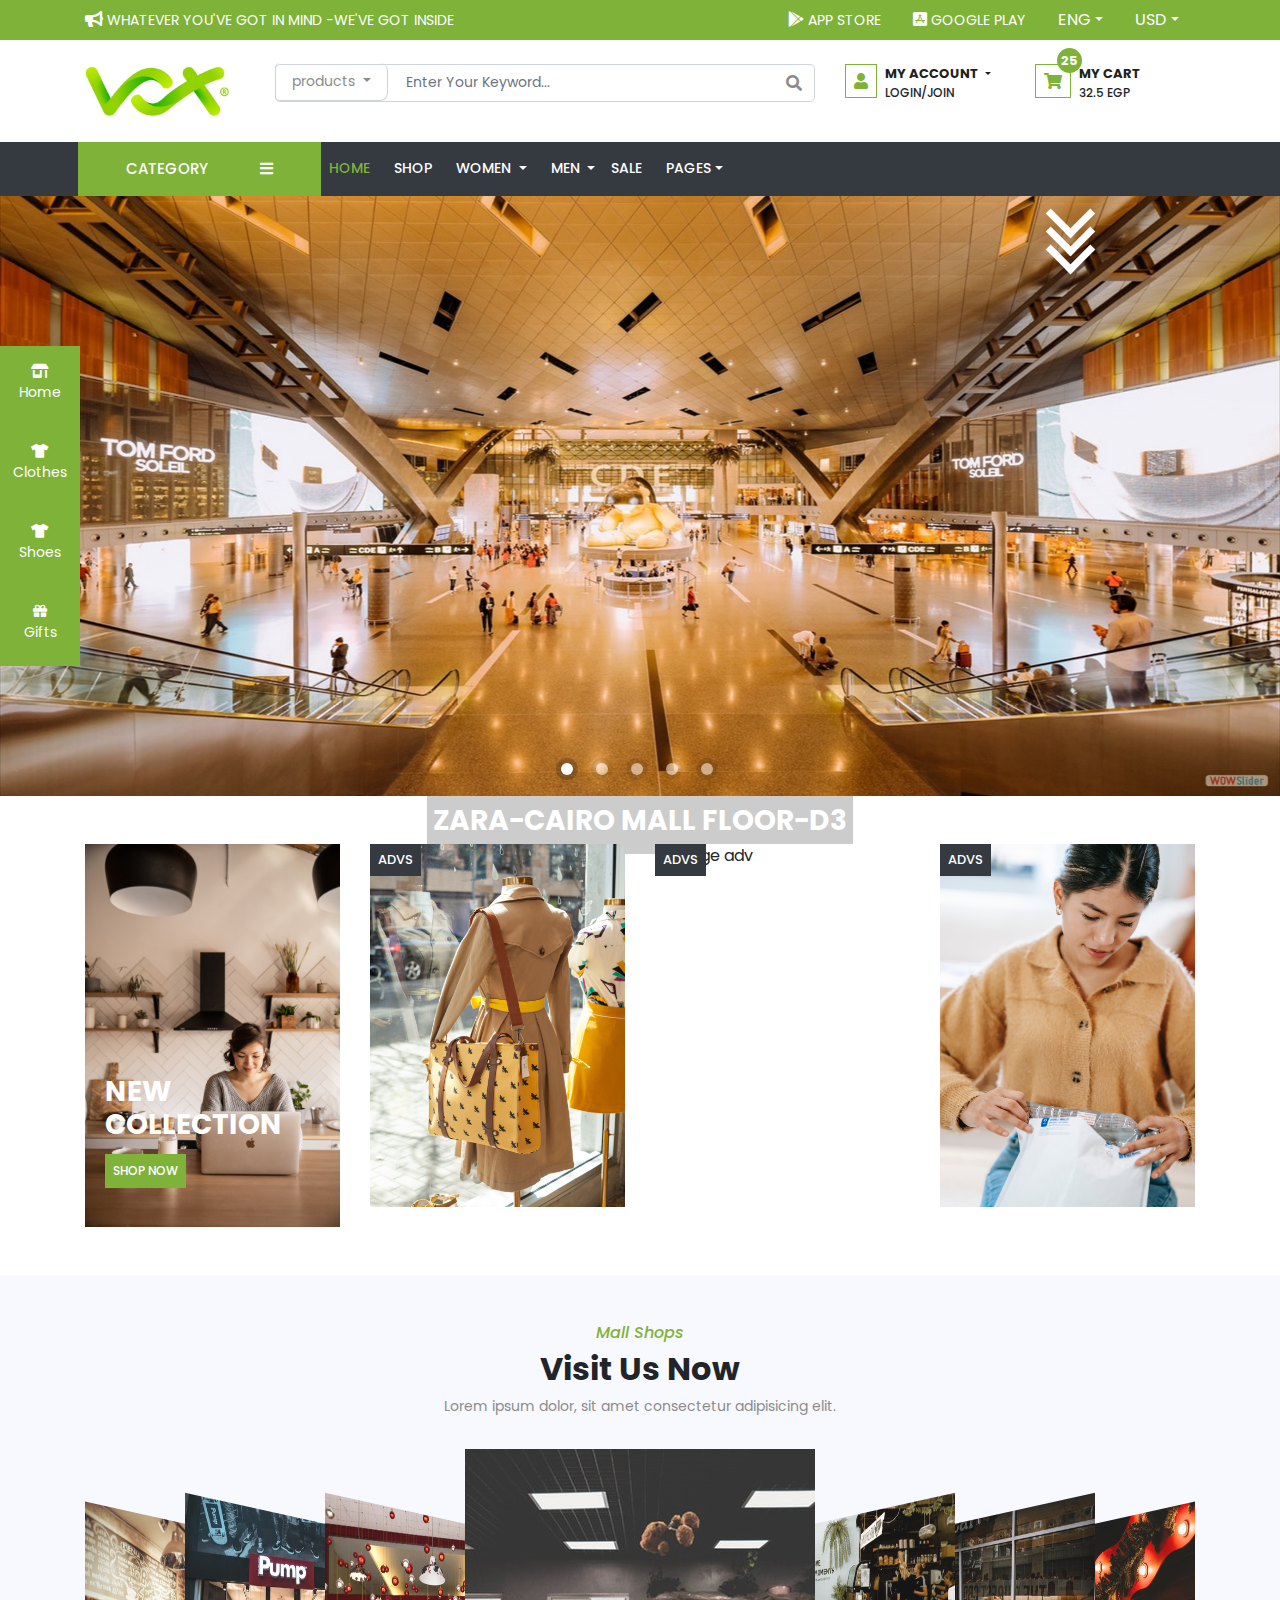
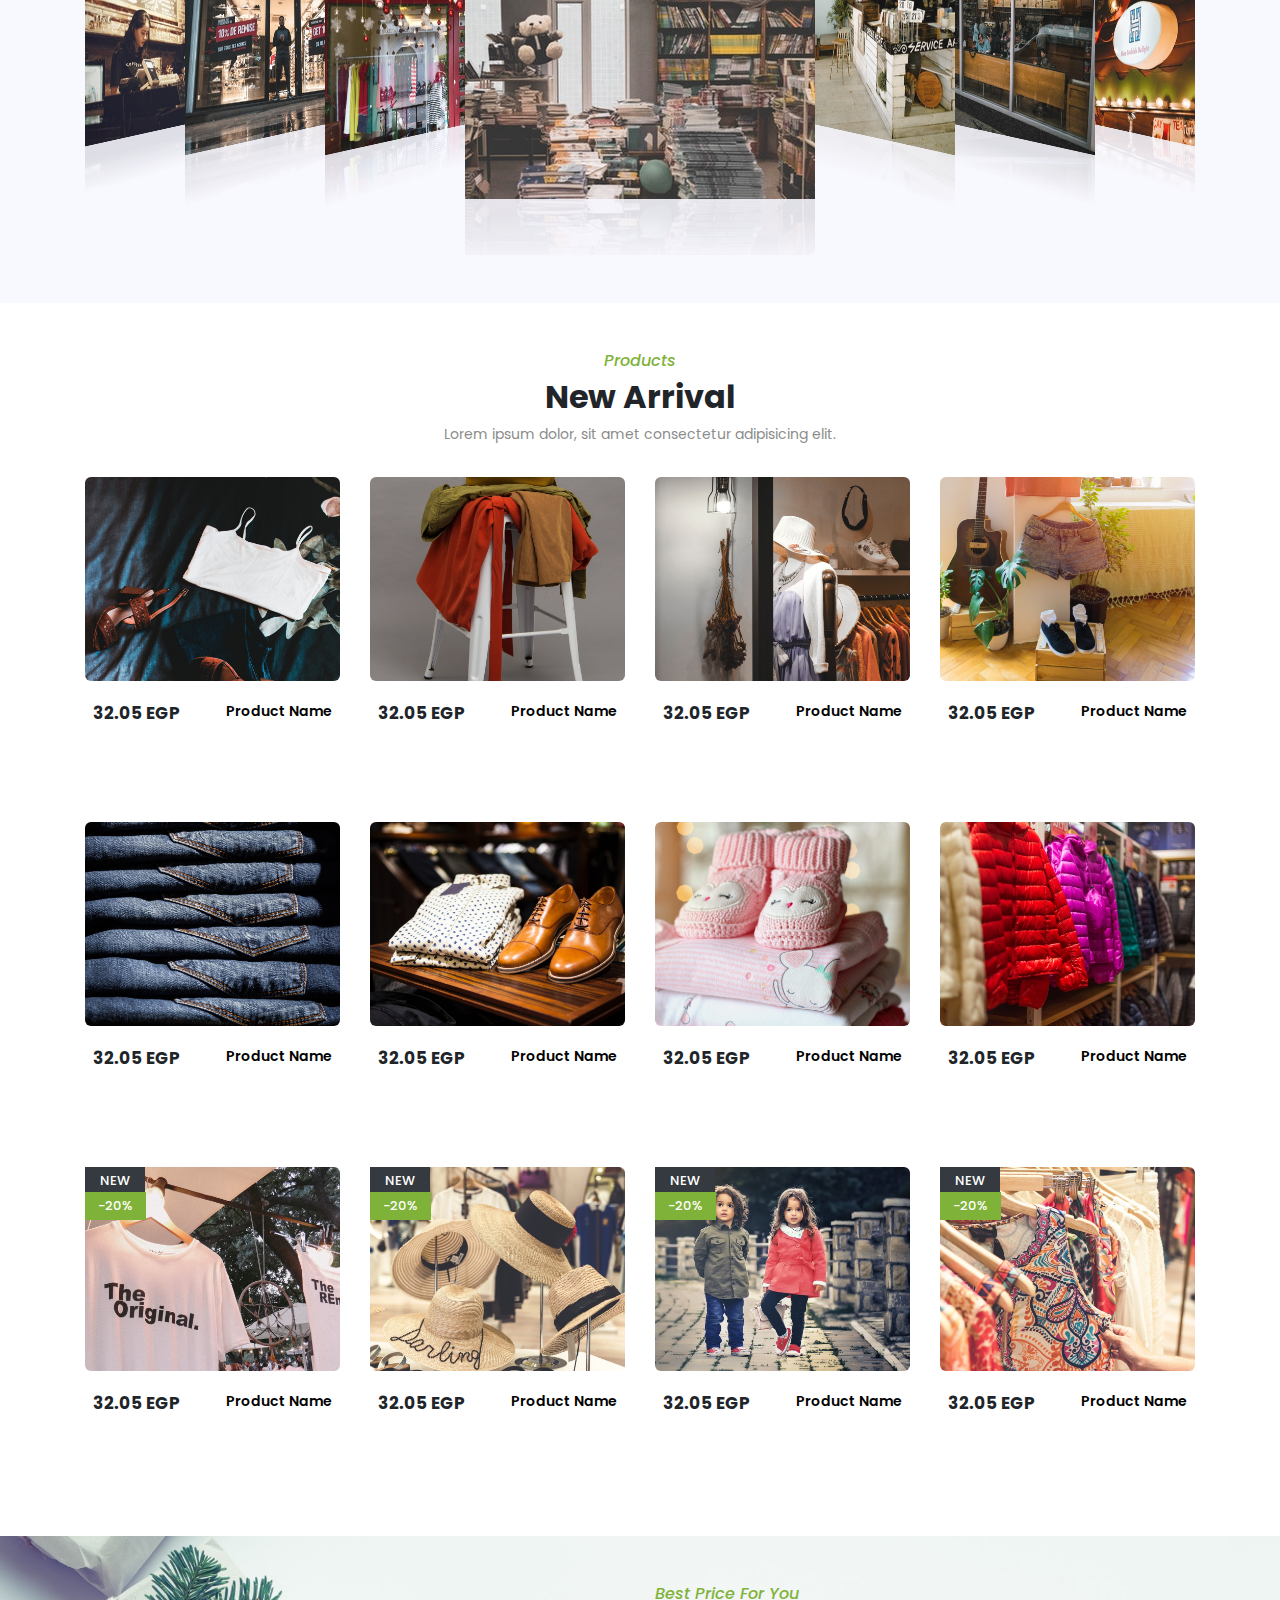
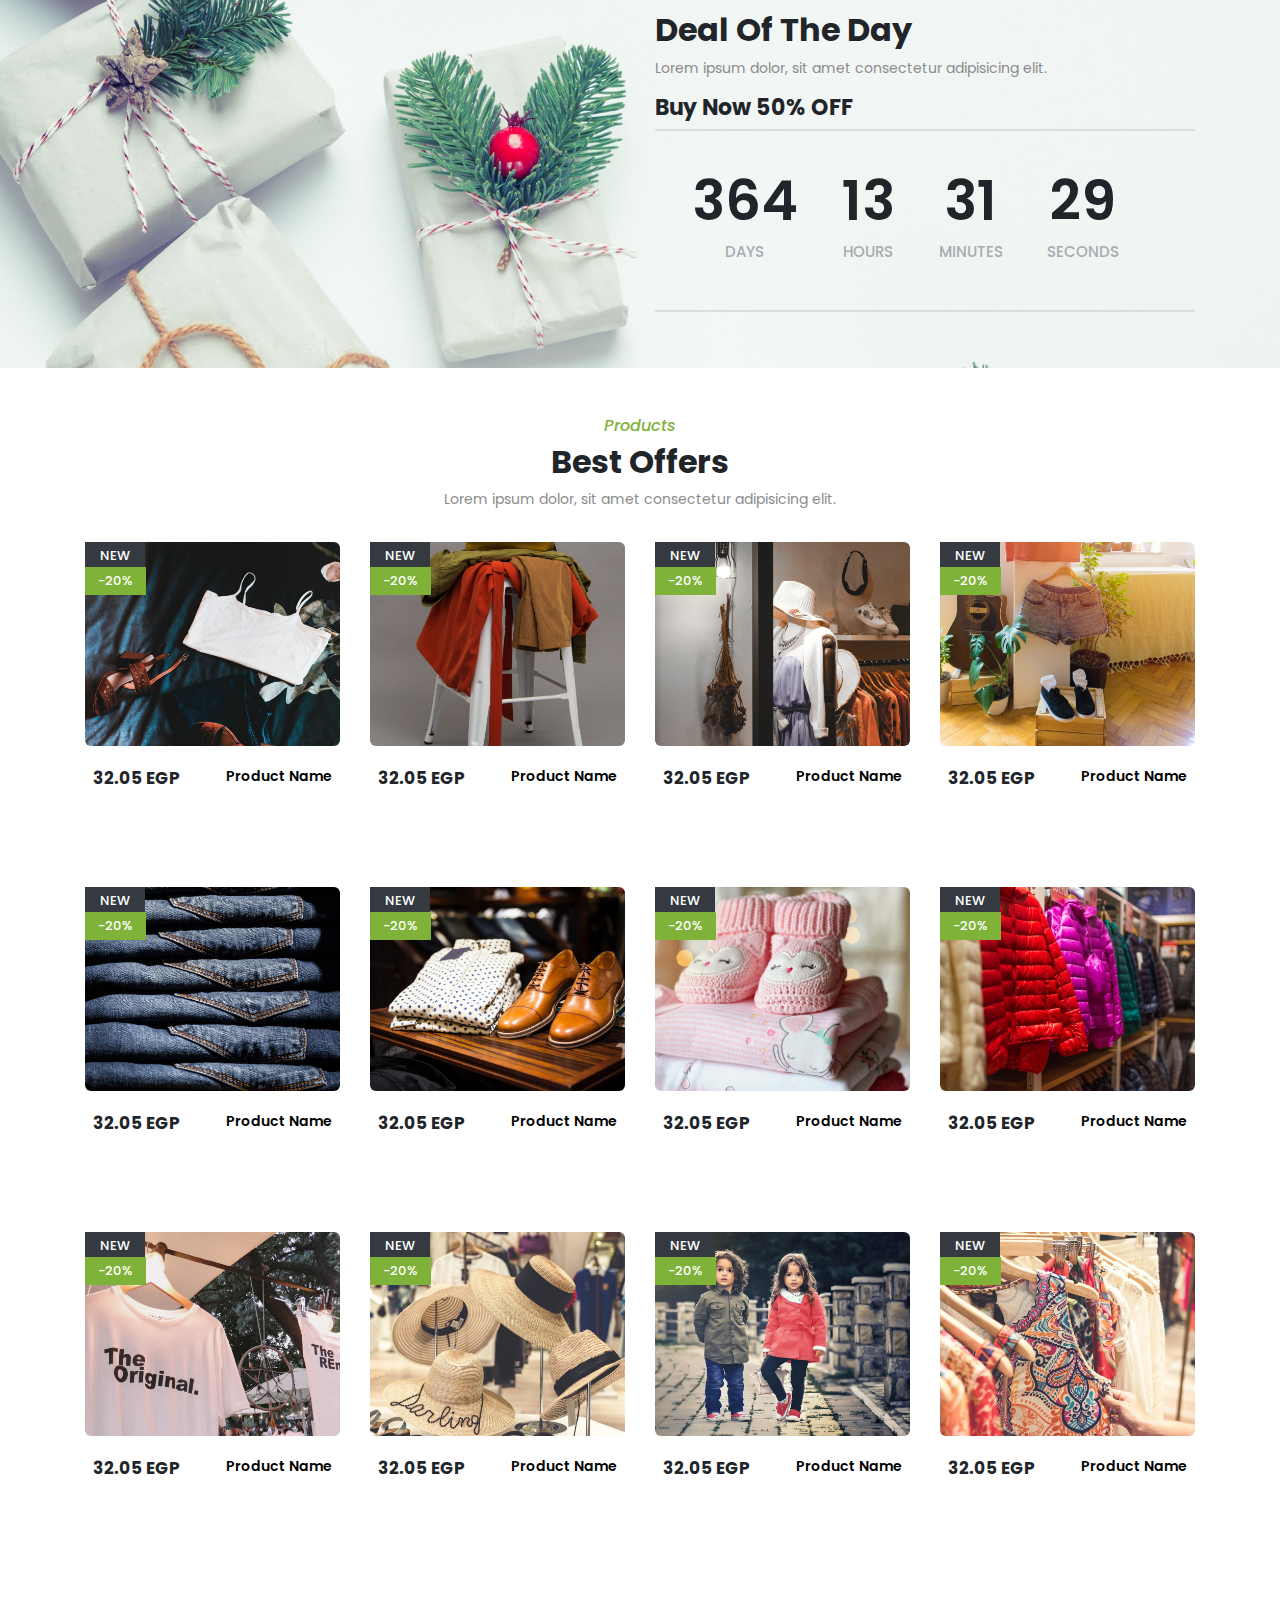
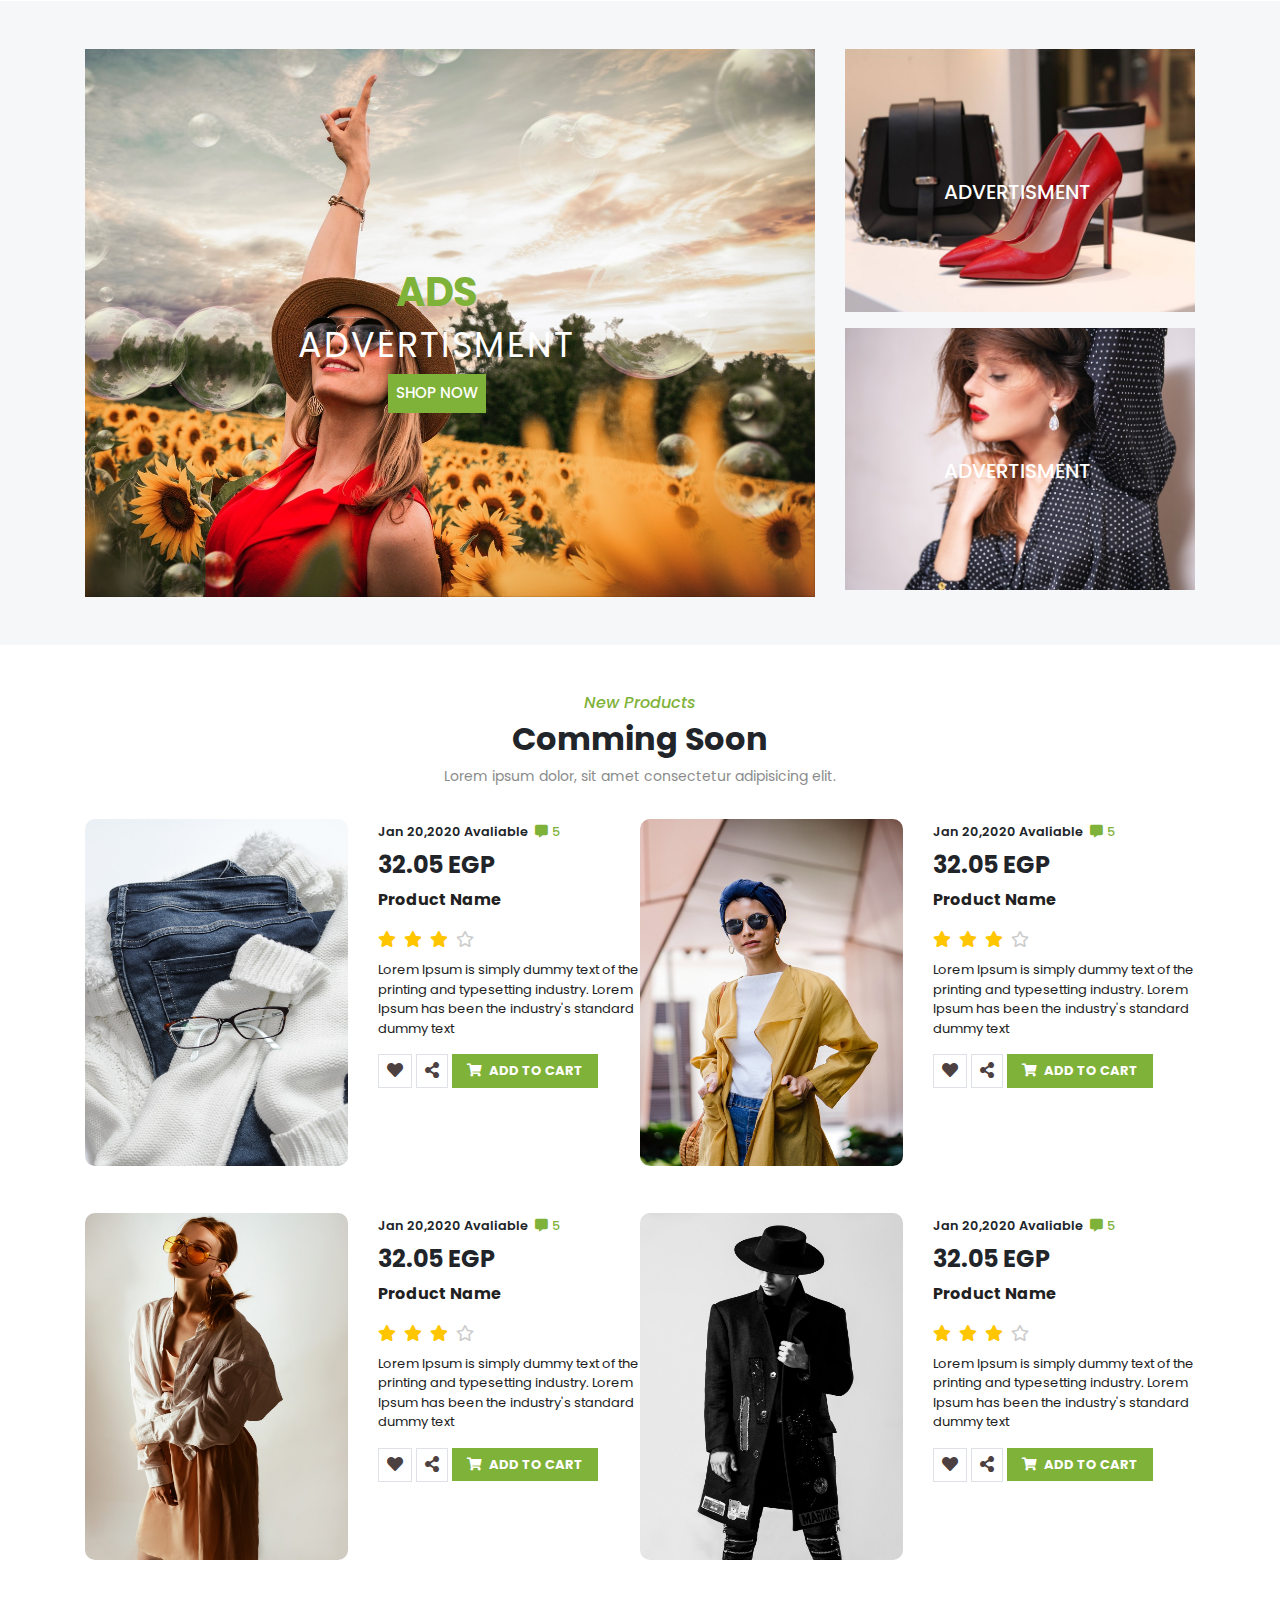
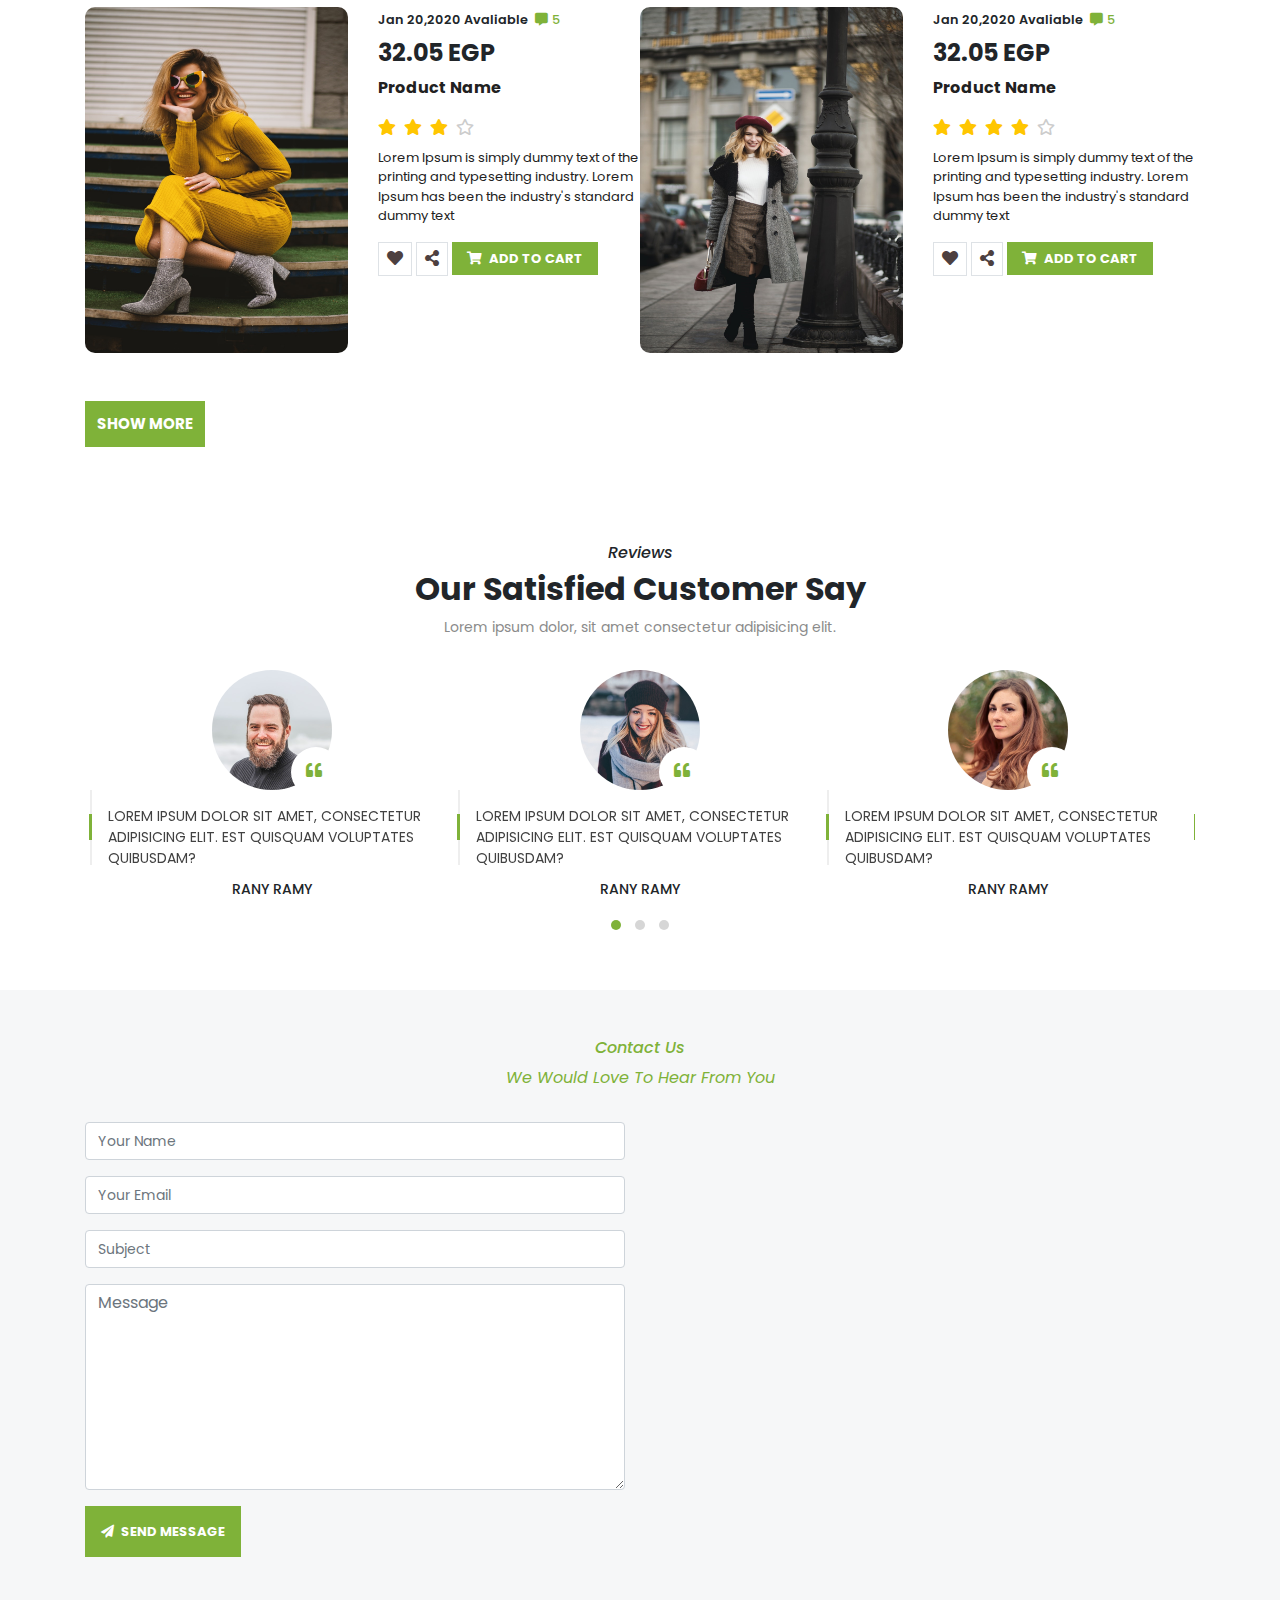
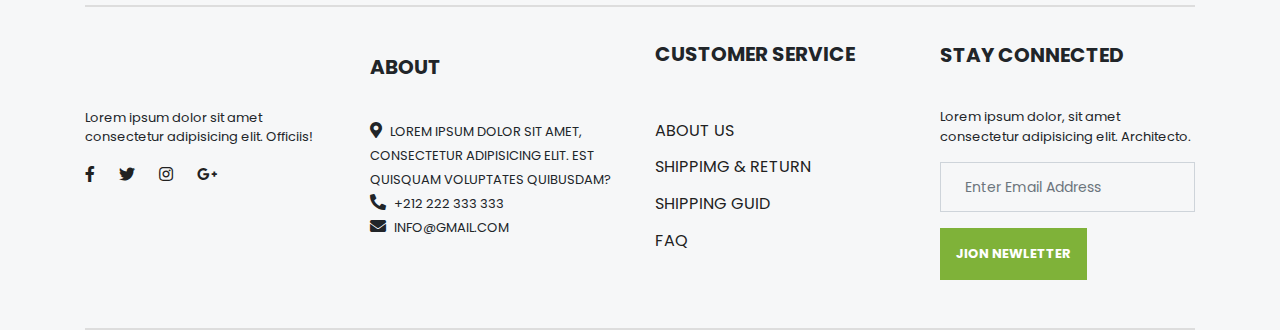
==== commit 5dd7ea59: "product css" ====
--- a/index.html
+++ b/index.html
@@ -238,7 +238,7 @@
                                                 <div class="dropdown-divider "></div>
 
                                                 <div class="dropdown-header text-uppercase text-dark">categories</div>
-                                                <a href="#" class="dropdown-item">woman clothing</a>
+                                                <a href="products.html" class="dropdown-item">woman clothing</a>
                                                 <a href="#" class="dropdown-item">men clothing</a>
                                                 <a href="#" class="dropdown-item">phone & accessories</a>
                                                 <a href="#" class="dropdown-item">jewerly & watches</a>
--- a/css/style.css
+++ b/css/style.css
@@ -7,14 +7,25 @@
 :root{
     --maincolor:#7fb239;
 }
-
+.nicescroll-rails div {
+    width: 15px !important;
+    background: var(--maincolor) !important;
+    border: none !important;
+    height: 30px;
+    border-radius: 0 !important;
+}
+.nicescroll-cursors{
+    height: 50px !important
+}
+
+.nicescroll-rails{
+box-shadow: inset 1px 1px 5px  gray;}
 *{
     padding:0;
     margin:0;
     box-sizing: border-box;
 }
 /* End General */
-
 /* header */
 header{
 
@@ -452,12 +463,47 @@
     100%{
         right:15%;
         transform: translateY(10px);
+         opacity: 0.2;
+         transform: rotate(-45deg);
+
+    }
+}  
+@keyframes top-slide1 {
+    100%{
+
+        right:15%;
+        transform: translateY(0);
+        transform: rotate(45deg);
+         opacity: 0.2;
+         transform: translateY(-20px);                   
+
+    }
+
+    
+    50%{
+        right:15%;
+        transform: translateY(-10px);
+         opacity: 0.6;
+         transform: rotate(-45deg);
+
+    }
+    80%{
+        right:15%;
+        transform: translateY(-10px);
+         opacity: 0.9;
+         transform: rotate(-45deg);
+
+    }
+   
+    100%{
+        right:15%;
+        transform: translateY(10px);
          opacity: 1;
          transform: rotate(-45deg);
 
     }
-}  
-@keyframes top-slide1 {
+}
+@keyframes top-slide2{
     0%{
 
         right:15%;
@@ -470,7 +516,7 @@
     50%{
         right:15%;
         transform: translateY(-10px);
-         opacity: 0.6;
+         opacity: 0.5;
          transform: rotate(-45deg);
 
     }
@@ -485,58 +531,27 @@
     100%{
         right:15%;
         transform: translateY(10px);
-         opacity: 1;
+         opacity: 0.2;
          transform: rotate(-45deg);
 
     }
 }
-@keyframes top-slide2{
-    0%{
-
-        right:15%;
-        transform: translateY(0);
-        transform: rotate(-45deg);
-         opacity: 0;
-    }
-
-    
-    50%{
-        right:15%;
-        transform: translateY(-10px);
-         opacity: 0.5;
-         transform: rotate(-45deg);
-
-    }
-    80%{
-        right:15%;
-        transform: translateY(-10px);
-         opacity: 0.9;
-         transform: rotate(-45deg);
-
-    }
-   
-    100%{
-        right:15%;
-        transform: translateY(10px);
-         opacity: 1;
-         transform: rotate(-45deg);
-
-    }
-}
 .top-slide1{
 
     animation-name: top-slide1;
-    animation-delay: 0s;
+    animation-delay: 0.3s;
     animation-duration: 1.5s;
     animation-iteration-count: infinite;
 
+
 }
 .top-slide2{
 
     animation-name: top-slide2;
-    animation-delay: 0s;
-    animation-duration: 1.5s;
+    animation-delay: 0.6s;
+    animation-duration:1.5s;
     animation-iteration-count: infinite;
+
 
 }
 
@@ -695,6 +710,7 @@
     box-shadow: 1px 1px 10px #cccccc;
     border-radius:4px;
  }
+
 .products img:hover{
     opacity: 0.5;
 
--- a/css/style.css
+++ b/css/style.css
@@ -7,14 +7,25 @@
 :root{
     --maincolor:#7fb239;
 }
-
+.nicescroll-rails div {
+    width: 15px !important;
+    background: var(--maincolor) !important;
+    border: none !important;
+    height: 30px;
+    border-radius: 0 !important;
+}
+.nicescroll-cursors{
+    height: 50px !important
+}
+
+.nicescroll-rails{
+box-shadow: inset 1px 1px 5px  gray;}
 *{
     padding:0;
     margin:0;
     box-sizing: border-box;
 }
 /* End General */
-
 /* header */
 header{
 
@@ -452,12 +463,47 @@
     100%{
         right:15%;
         transform: translateY(10px);
+         opacity: 0.2;
+         transform: rotate(-45deg);
+
+    }
+}  
+@keyframes top-slide1 {
+    100%{
+
+        right:15%;
+        transform: translateY(0);
+        transform: rotate(45deg);
+         opacity: 0.2;
+         transform: translateY(-20px);                   
+
+    }
+
+    
+    50%{
+        right:15%;
+        transform: translateY(-10px);
+         opacity: 0.6;
+         transform: rotate(-45deg);
+
+    }
+    80%{
+        right:15%;
+        transform: translateY(-10px);
+         opacity: 0.9;
+         transform: rotate(-45deg);
+
+    }
+   
+    100%{
+        right:15%;
+        transform: translateY(10px);
          opacity: 1;
          transform: rotate(-45deg);
 
     }
-}  
-@keyframes top-slide1 {
+}
+@keyframes top-slide2{
     0%{
 
         right:15%;
@@ -470,7 +516,7 @@
     50%{
         right:15%;
         transform: translateY(-10px);
-         opacity: 0.6;
+         opacity: 0.5;
          transform: rotate(-45deg);
 
     }
@@ -485,58 +531,27 @@
     100%{
         right:15%;
         transform: translateY(10px);
-         opacity: 1;
+         opacity: 0.2;
          transform: rotate(-45deg);
 
     }
 }
-@keyframes top-slide2{
-    0%{
-
-        right:15%;
-        transform: translateY(0);
-        transform: rotate(-45deg);
-         opacity: 0;
-    }
-
-    
-    50%{
-        right:15%;
-        transform: translateY(-10px);
-         opacity: 0.5;
-         transform: rotate(-45deg);
-
-    }
-    80%{
-        right:15%;
-        transform: translateY(-10px);
-         opacity: 0.9;
-         transform: rotate(-45deg);
-
-    }
-   
-    100%{
-        right:15%;
-        transform: translateY(10px);
-         opacity: 1;
-         transform: rotate(-45deg);
-
-    }
-}
 .top-slide1{
 
     animation-name: top-slide1;
-    animation-delay: 0s;
+    animation-delay: 0.3s;
     animation-duration: 1.5s;
     animation-iteration-count: infinite;
 
+
 }
 .top-slide2{
 
     animation-name: top-slide2;
-    animation-delay: 0s;
-    animation-duration: 1.5s;
+    animation-delay: 0.6s;
+    animation-duration:1.5s;
     animation-iteration-count: infinite;
+
 
 }
 
@@ -695,6 +710,7 @@
     box-shadow: 1px 1px 10px #cccccc;
     border-radius:4px;
  }
+
 .products img:hover{
     opacity: 0.5;
 
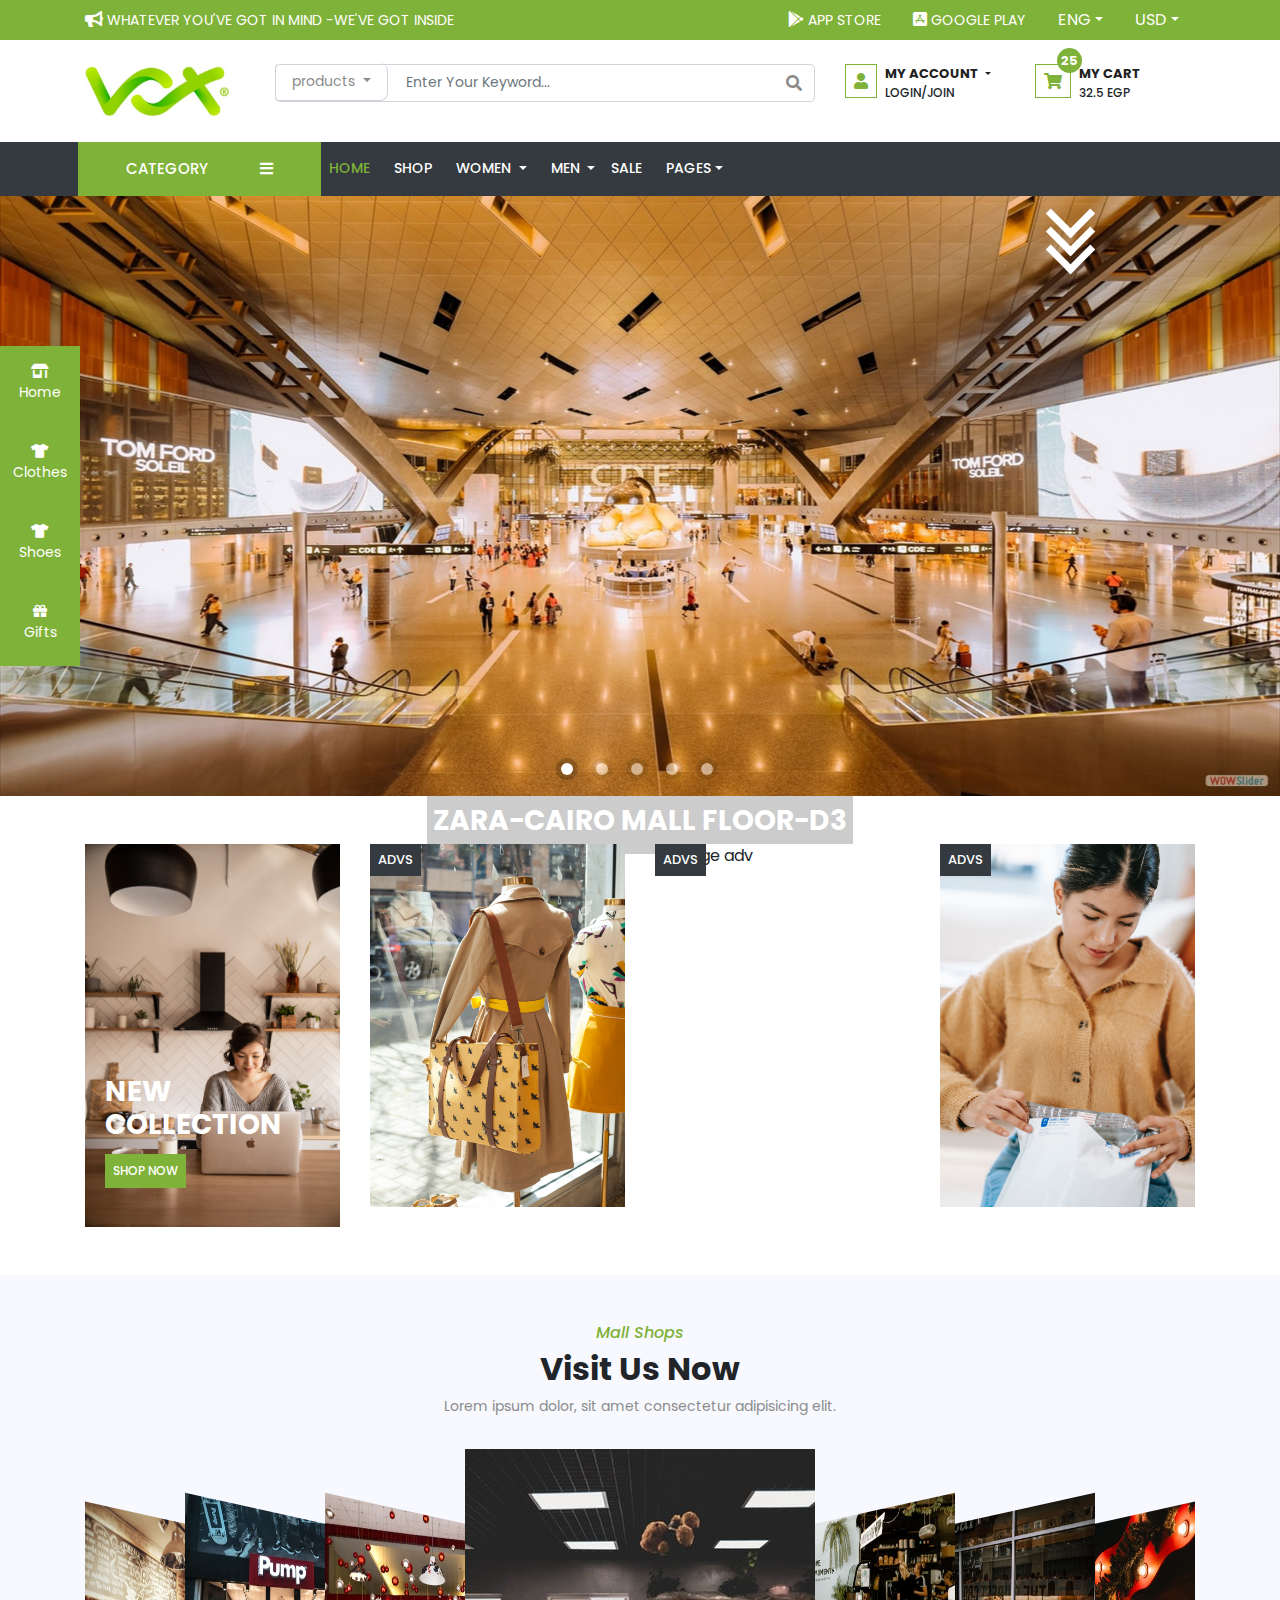
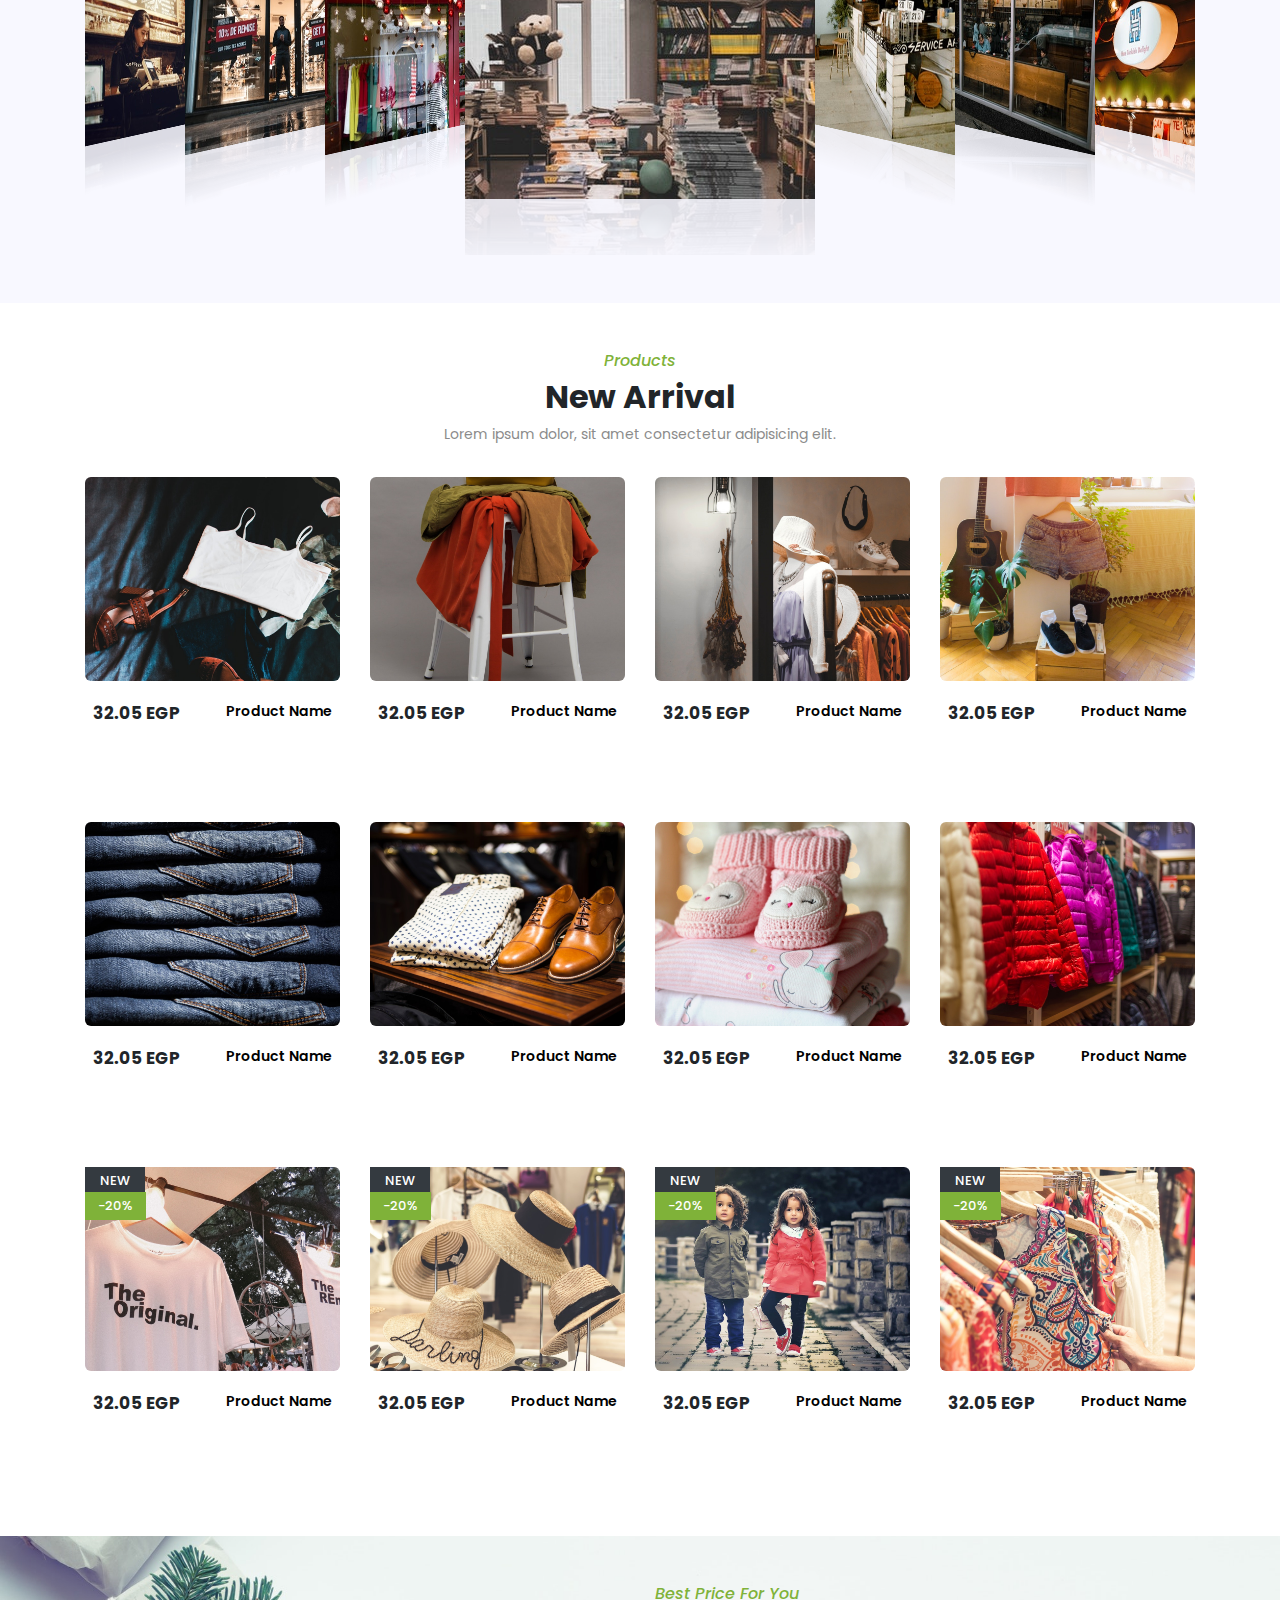
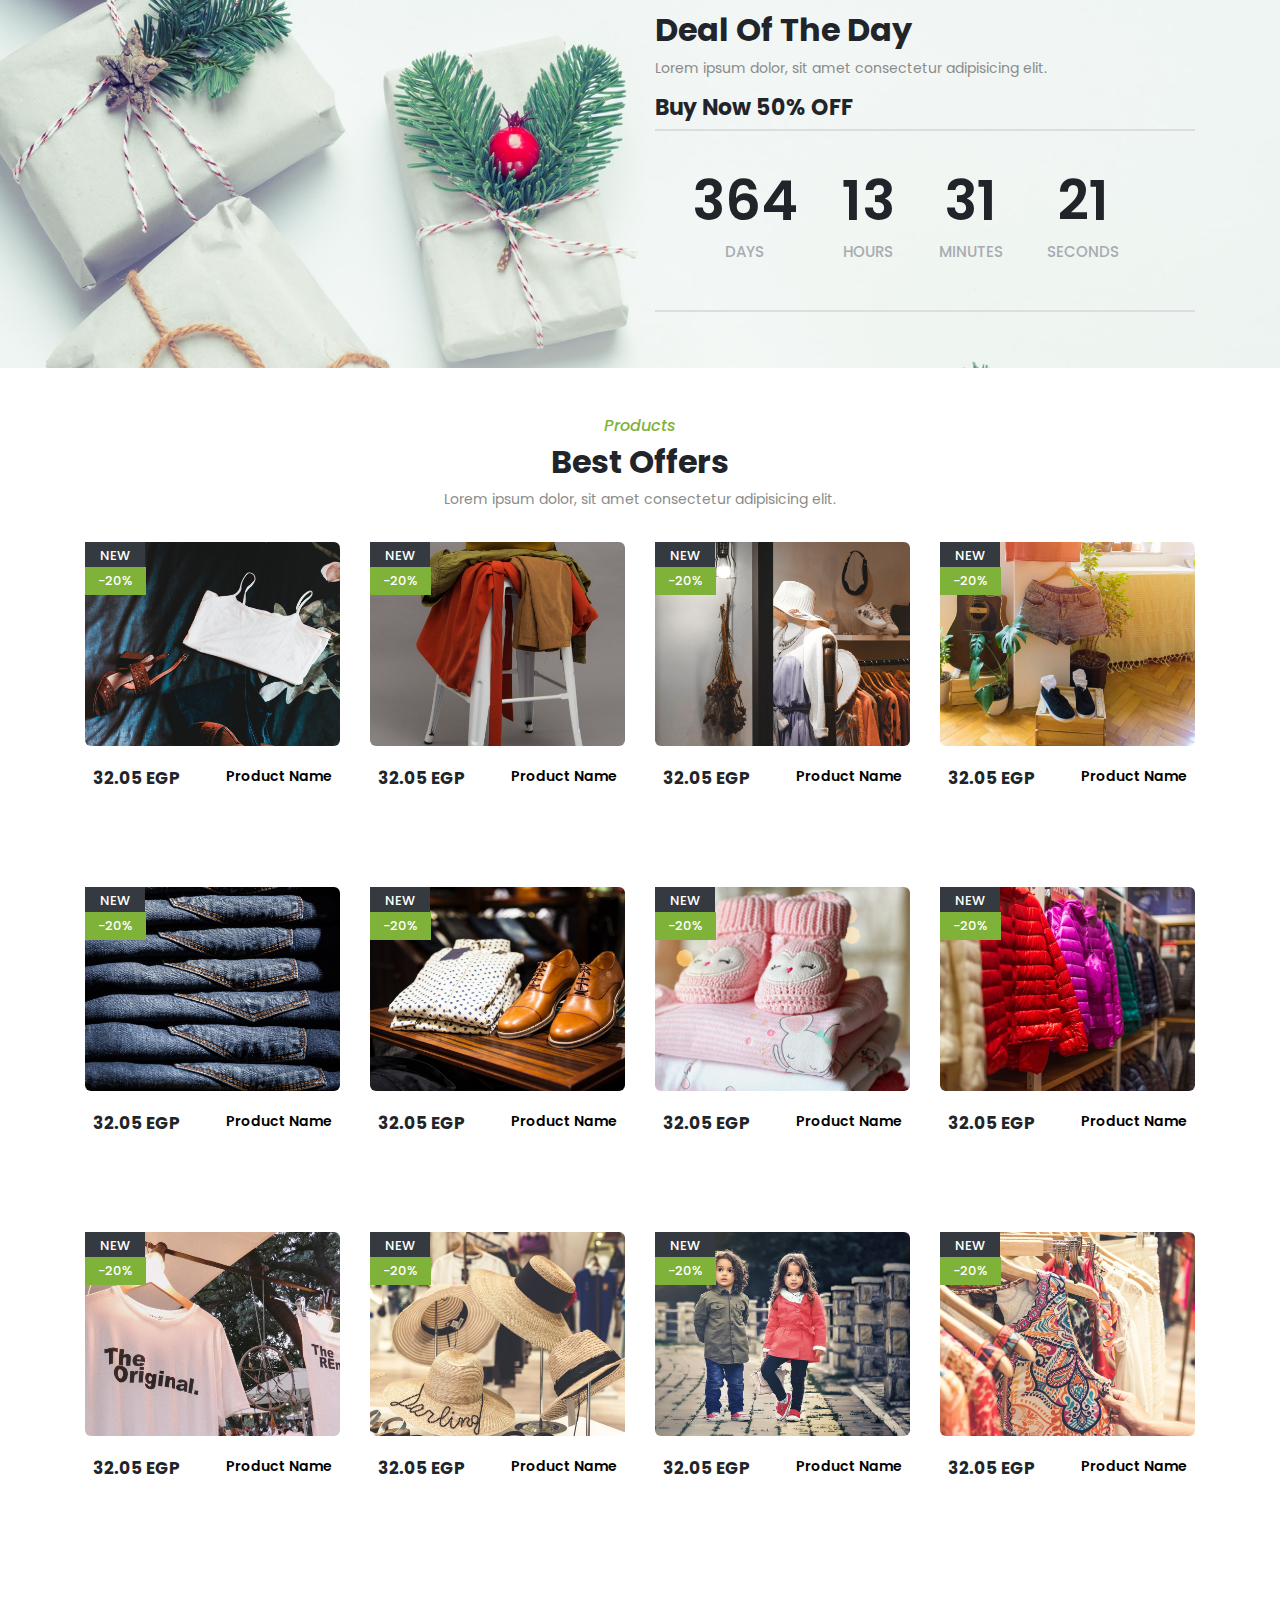
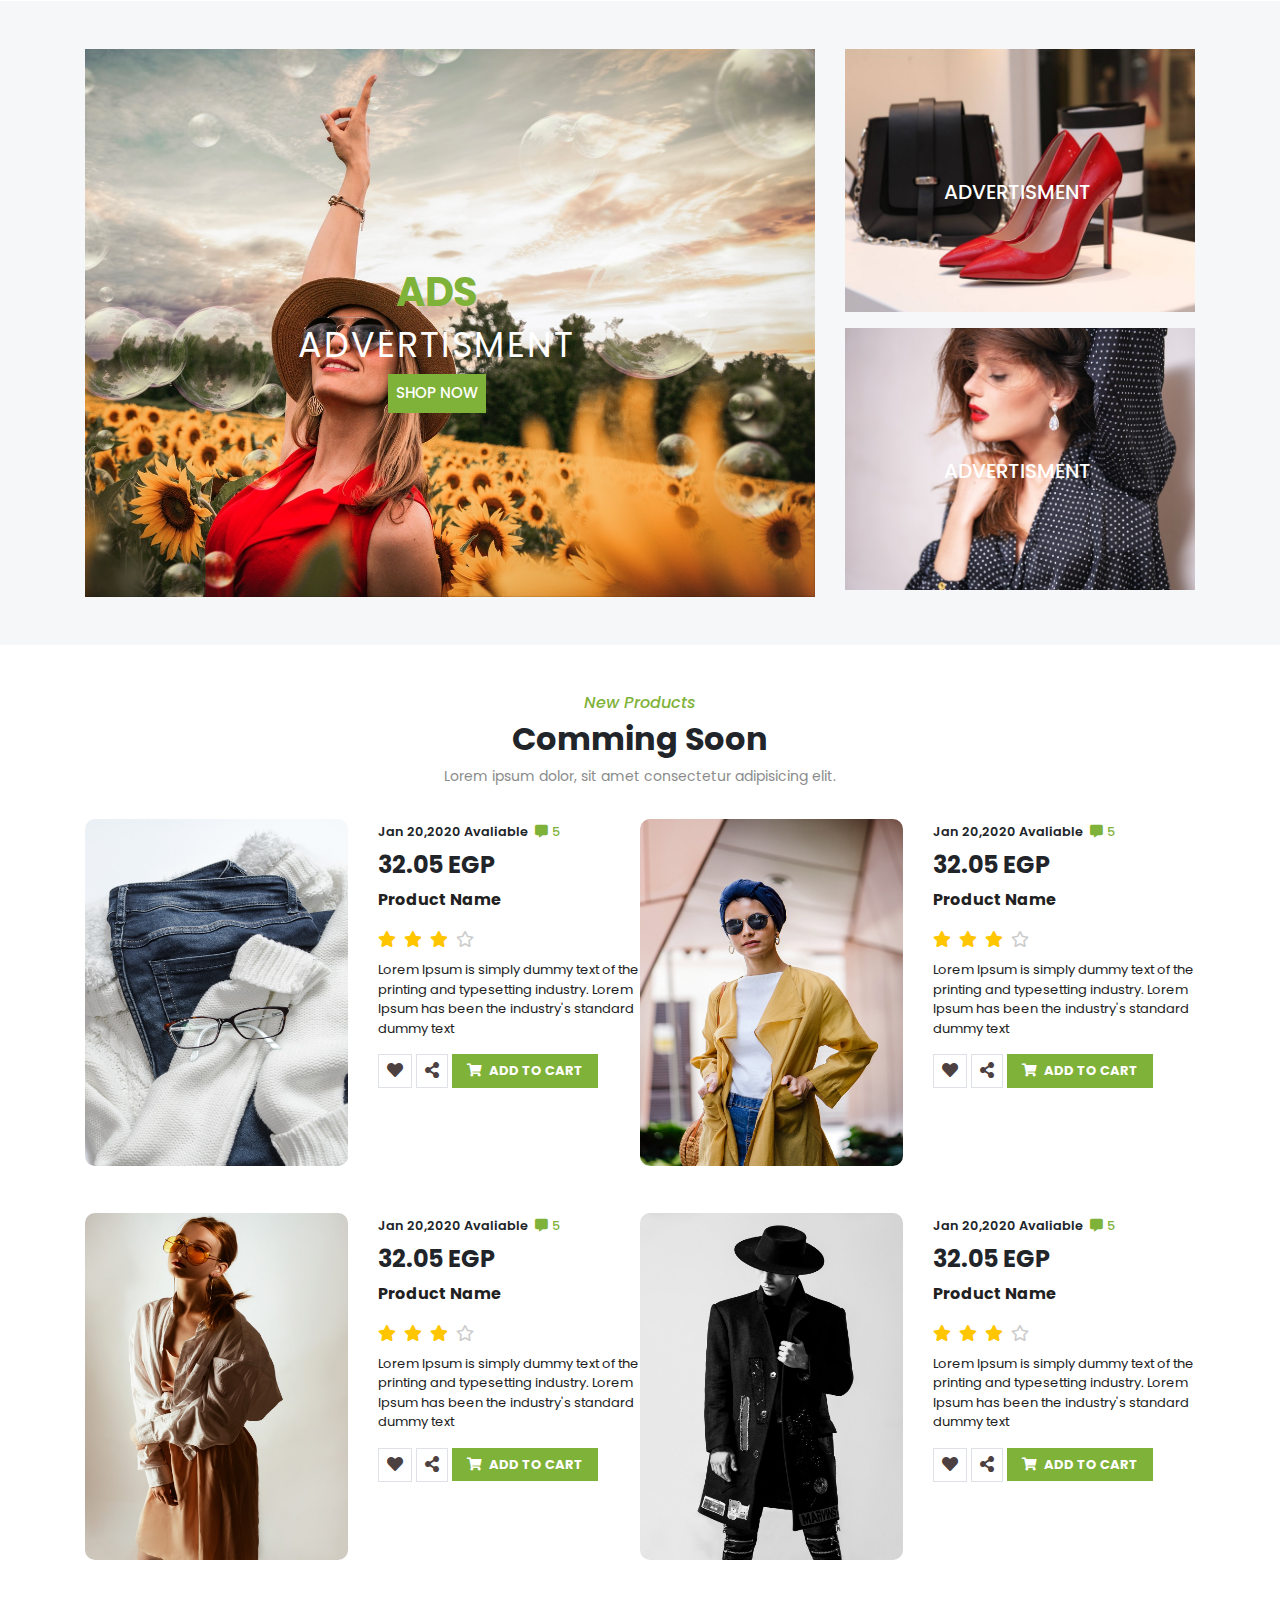
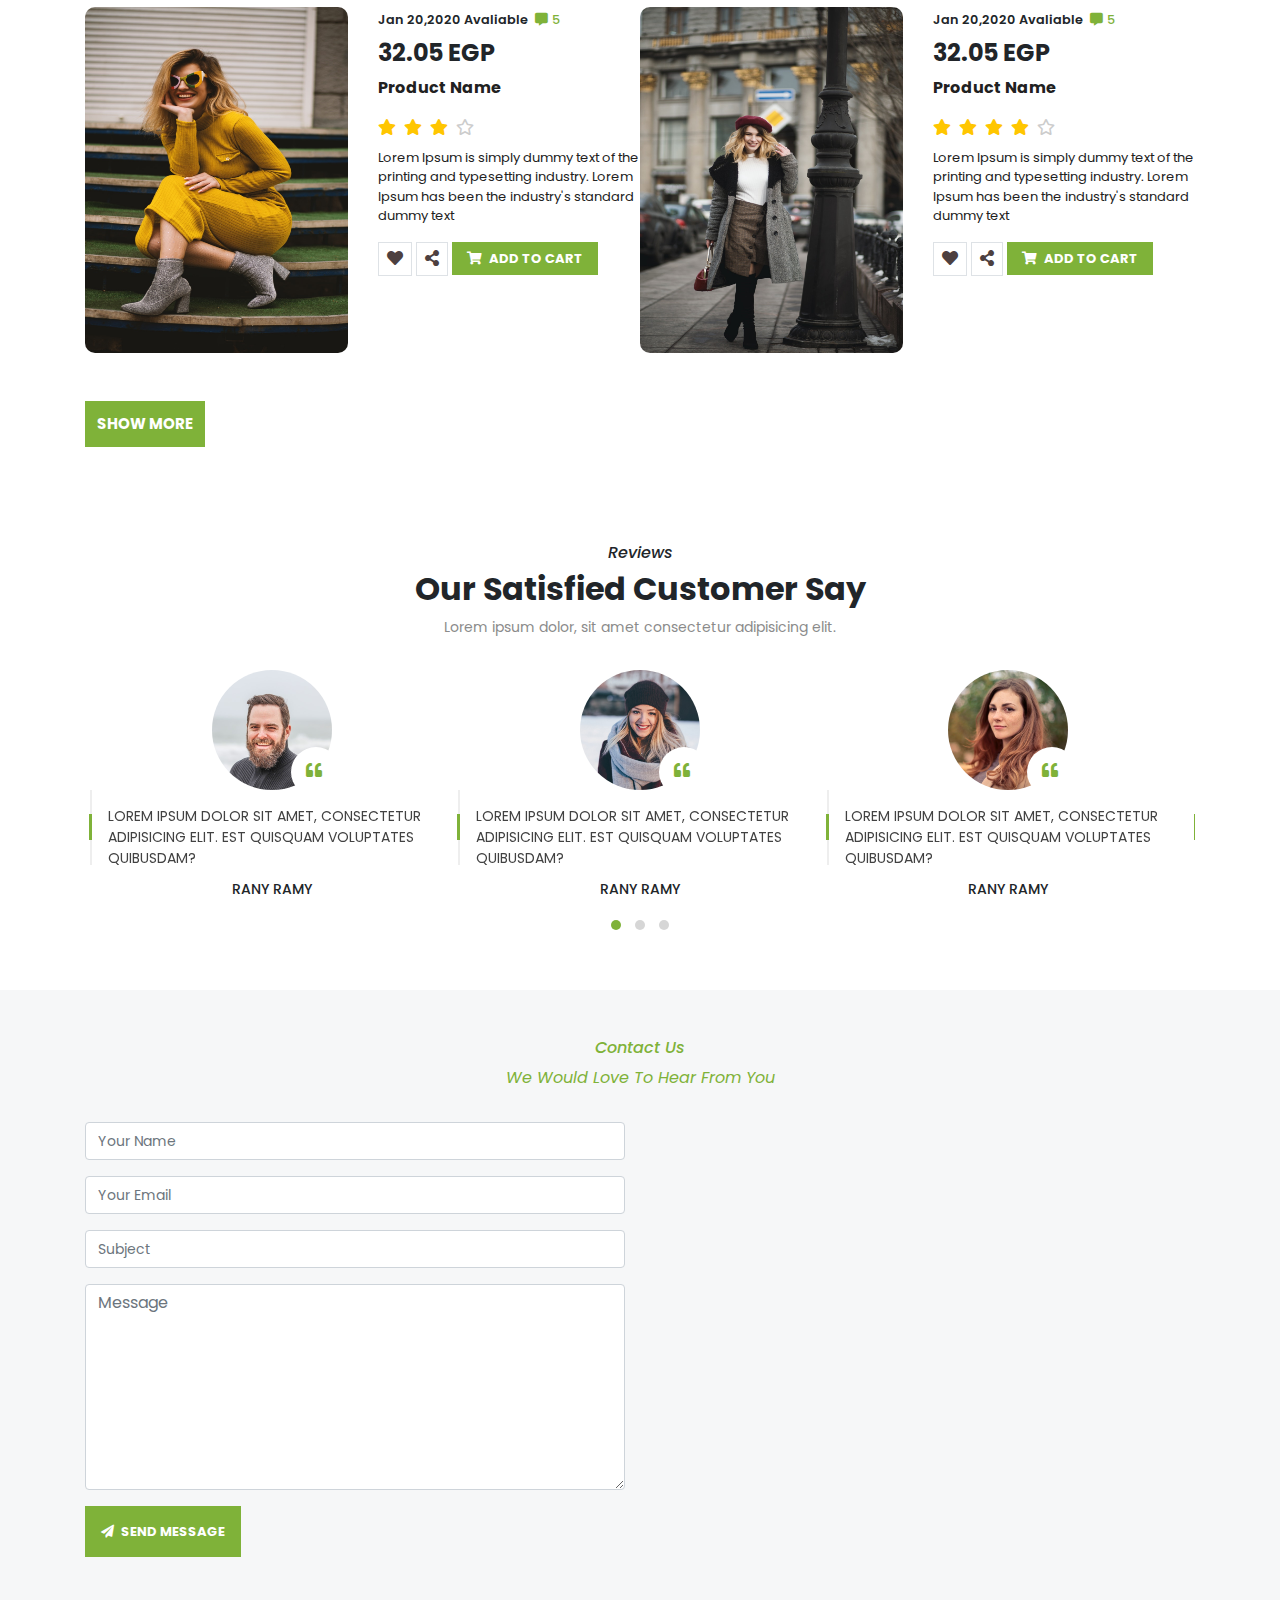
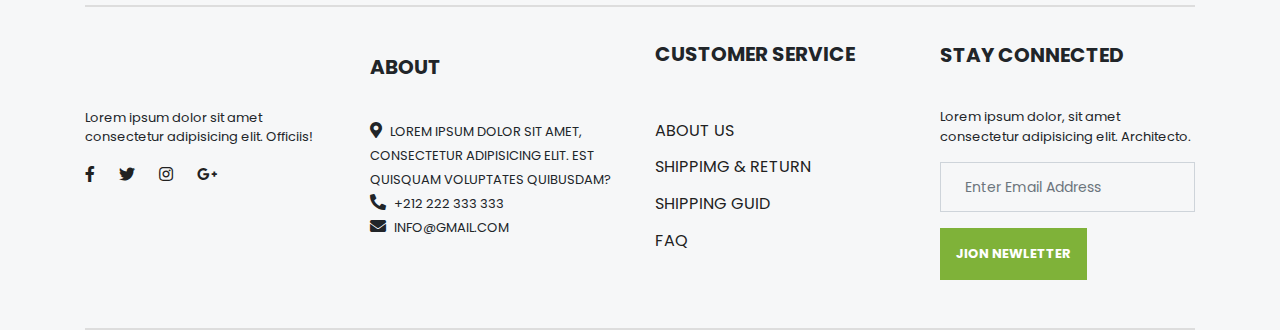
==== commit 842ecb5d: "design allproduct page" ====
--- a/index.html
+++ b/index.html
@@ -349,7 +349,7 @@
                                     <div class="dropdown-menu mega-area shadow-sm">
                                         <a href="#" class="dropdown-item">home</a>
                                         <a href="#" class="dropdown-item">categories</a>
-                                        <a href="#" class="dropdown-item">product</a>
+                                        <a href="allproduct.html" class="dropdown-item">product</a>
                                         <a href="#" class="dropdown-item">checkout</a>
                                     </div>
                                 </li>
--- a/css/style.css
+++ b/css/style.css
@@ -7,7 +7,26 @@
 :root{
     --maincolor:#7fb239;
 }
-.nicescroll-rails div {
+
+
+/* width */
+::-webkit-scrollbar {
+    width: 20px;
+  }
+  
+  /* Track */
+  ::-webkit-scrollbar-track {
+    box-shadow:inset 1px 1px 5px  gray;
+    /* border-radius: 10px; */
+  }
+  
+  /* Handle */
+  ::-webkit-scrollbar-thumb {
+    background: var(--maincolor);
+    /* border-radius: 10px; */
+  }
+
+/* .nicescroll-rails div {
     width: 15px !important;
     background: var(--maincolor) !important;
     border: none !important;
@@ -24,7 +43,7 @@
     padding:0;
     margin:0;
     box-sizing: border-box;
-}
+} */
 /* End General */
 /* header */
 header{
--- a/css/style.css
+++ b/css/style.css
@@ -7,7 +7,26 @@
 :root{
     --maincolor:#7fb239;
 }
-.nicescroll-rails div {
+
+
+/* width */
+::-webkit-scrollbar {
+    width: 20px;
+  }
+  
+  /* Track */
+  ::-webkit-scrollbar-track {
+    box-shadow:inset 1px 1px 5px  gray;
+    /* border-radius: 10px; */
+  }
+  
+  /* Handle */
+  ::-webkit-scrollbar-thumb {
+    background: var(--maincolor);
+    /* border-radius: 10px; */
+  }
+
+/* .nicescroll-rails div {
     width: 15px !important;
     background: var(--maincolor) !important;
     border: none !important;
@@ -24,7 +43,7 @@
     padding:0;
     margin:0;
     box-sizing: border-box;
-}
+} */
 /* End General */
 /* header */
 header{
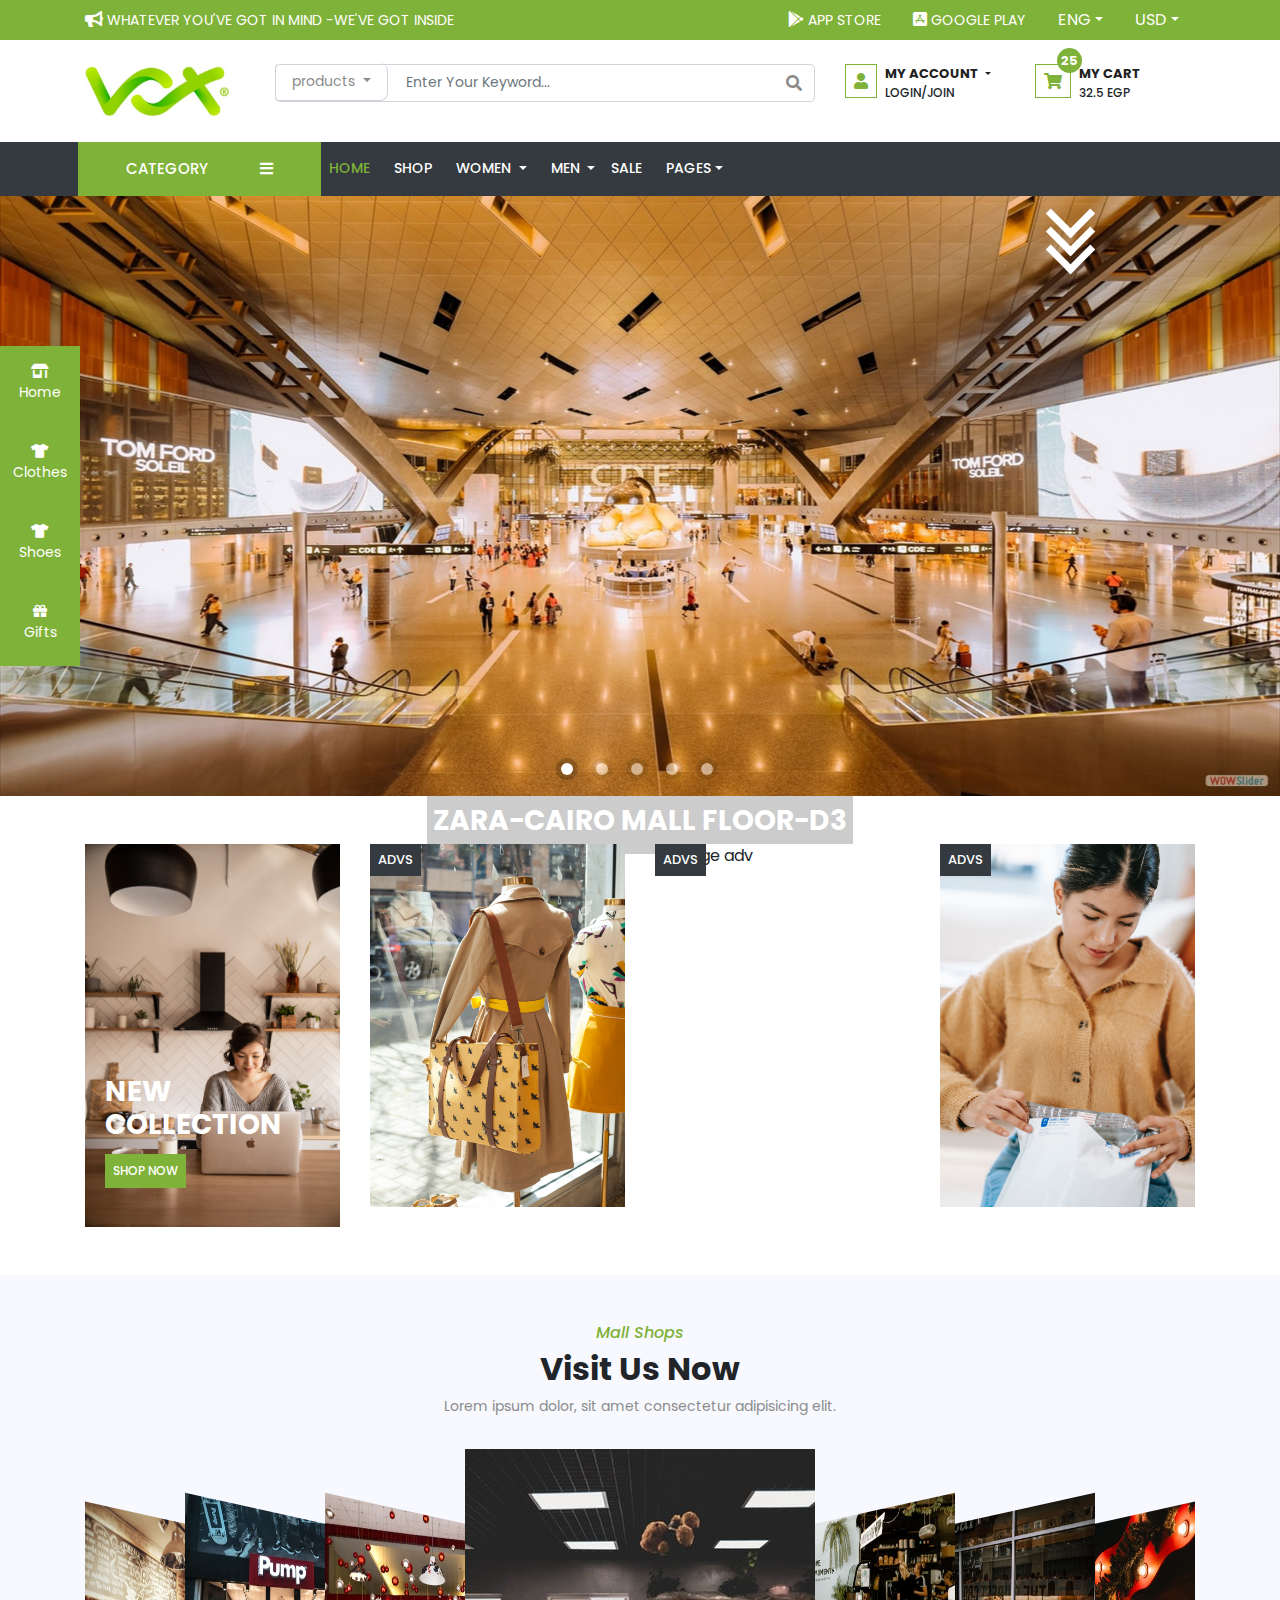
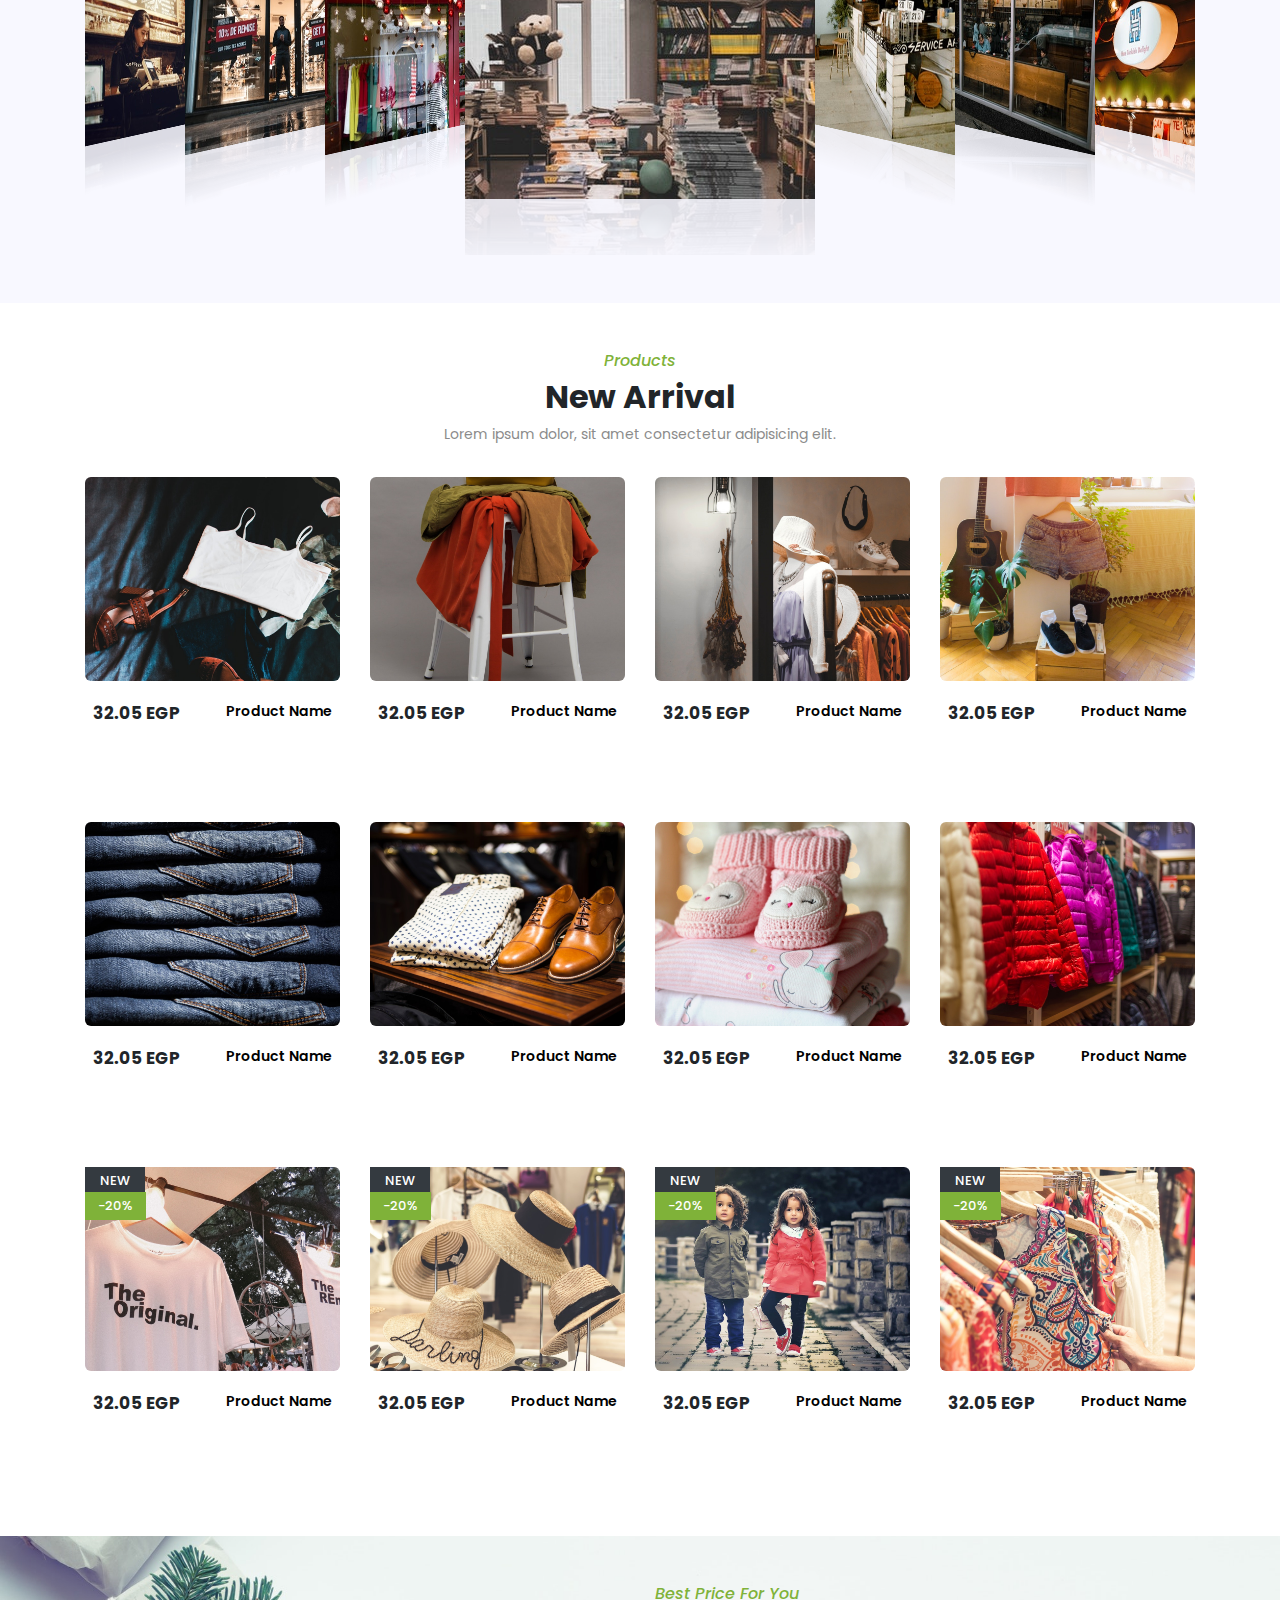
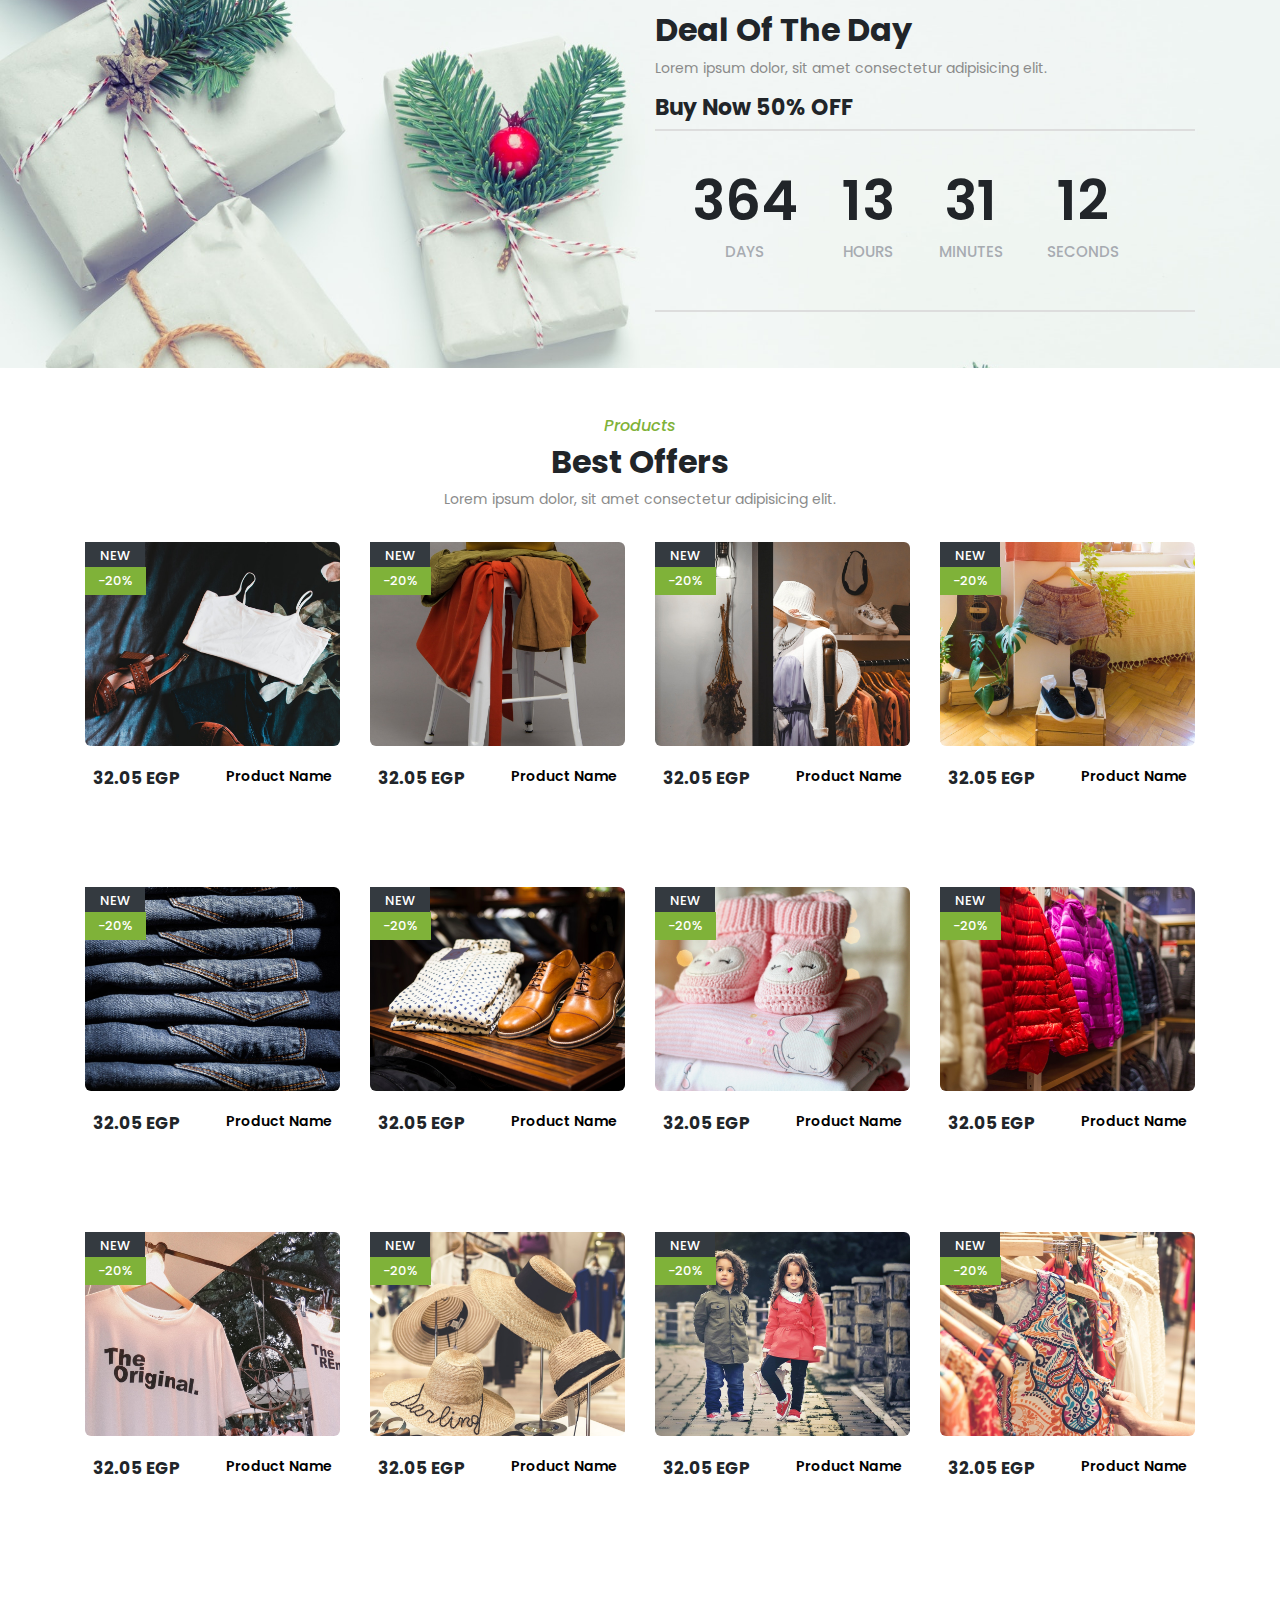
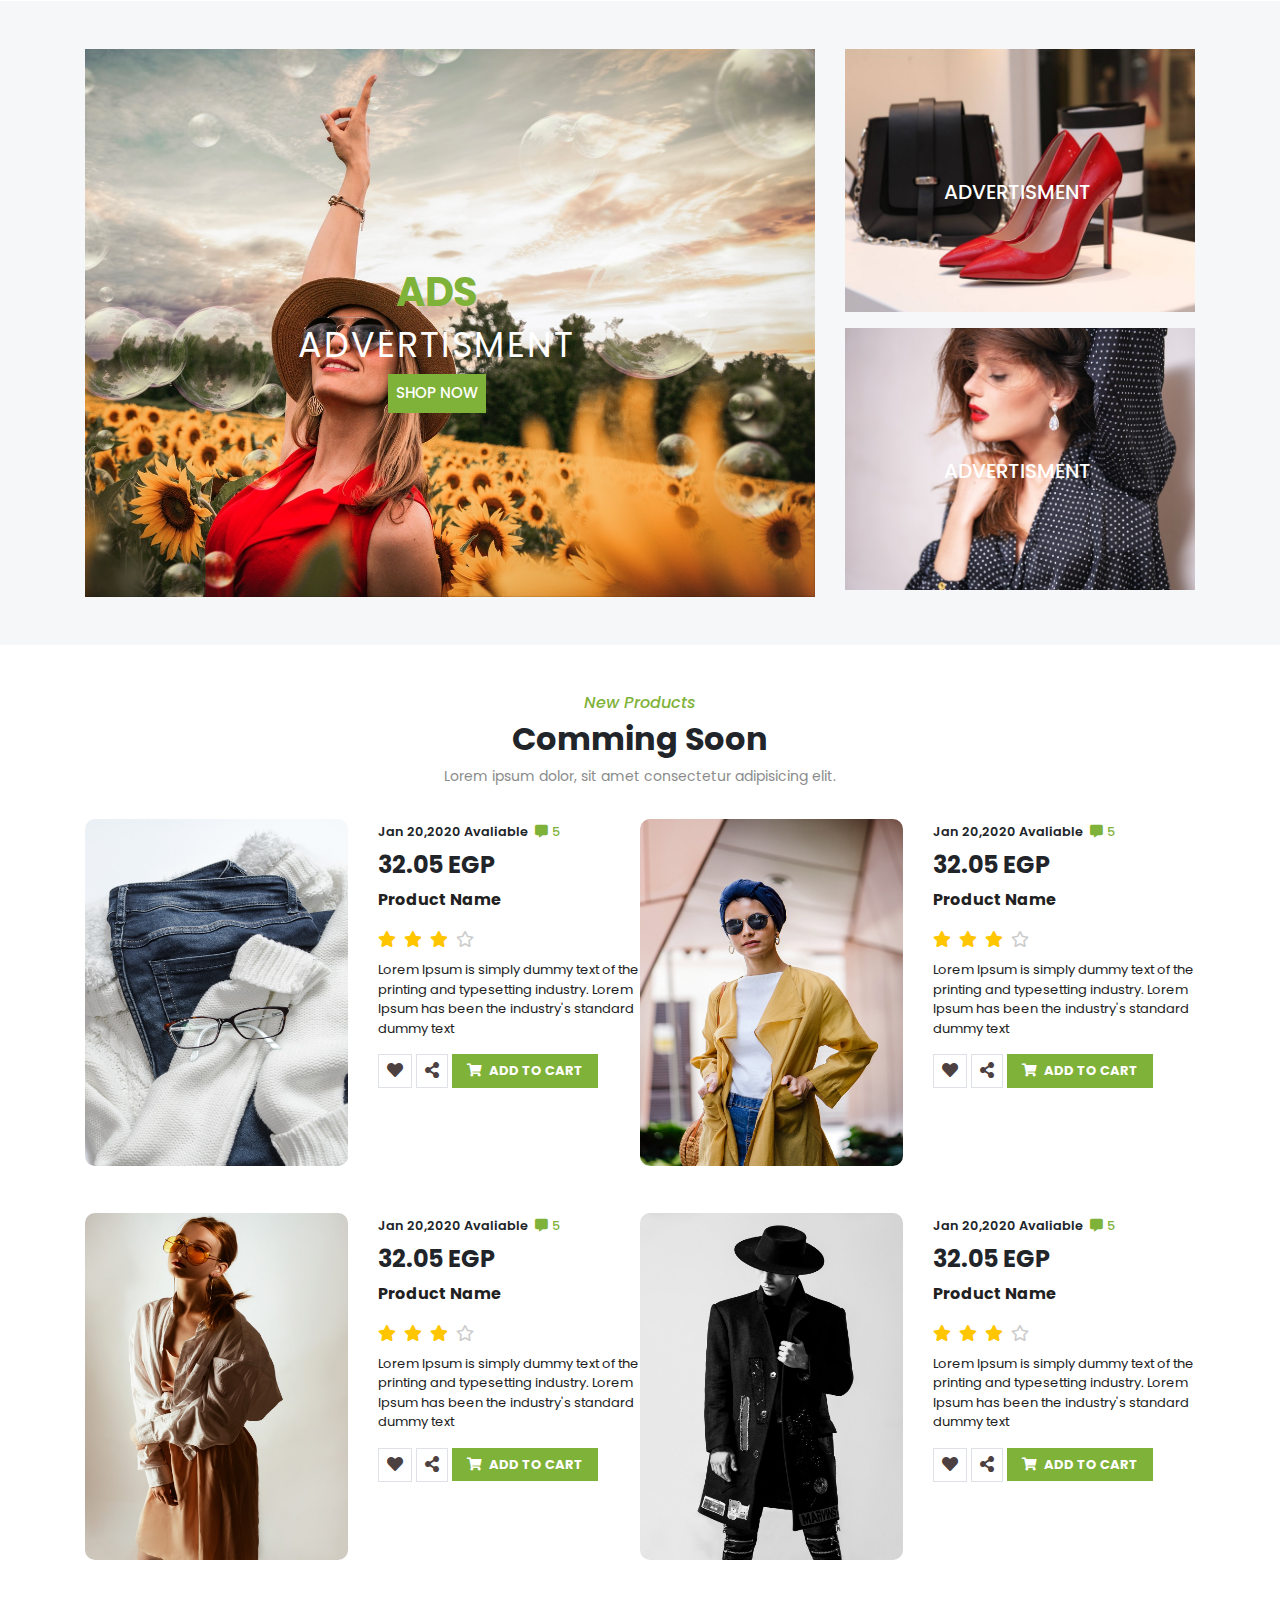
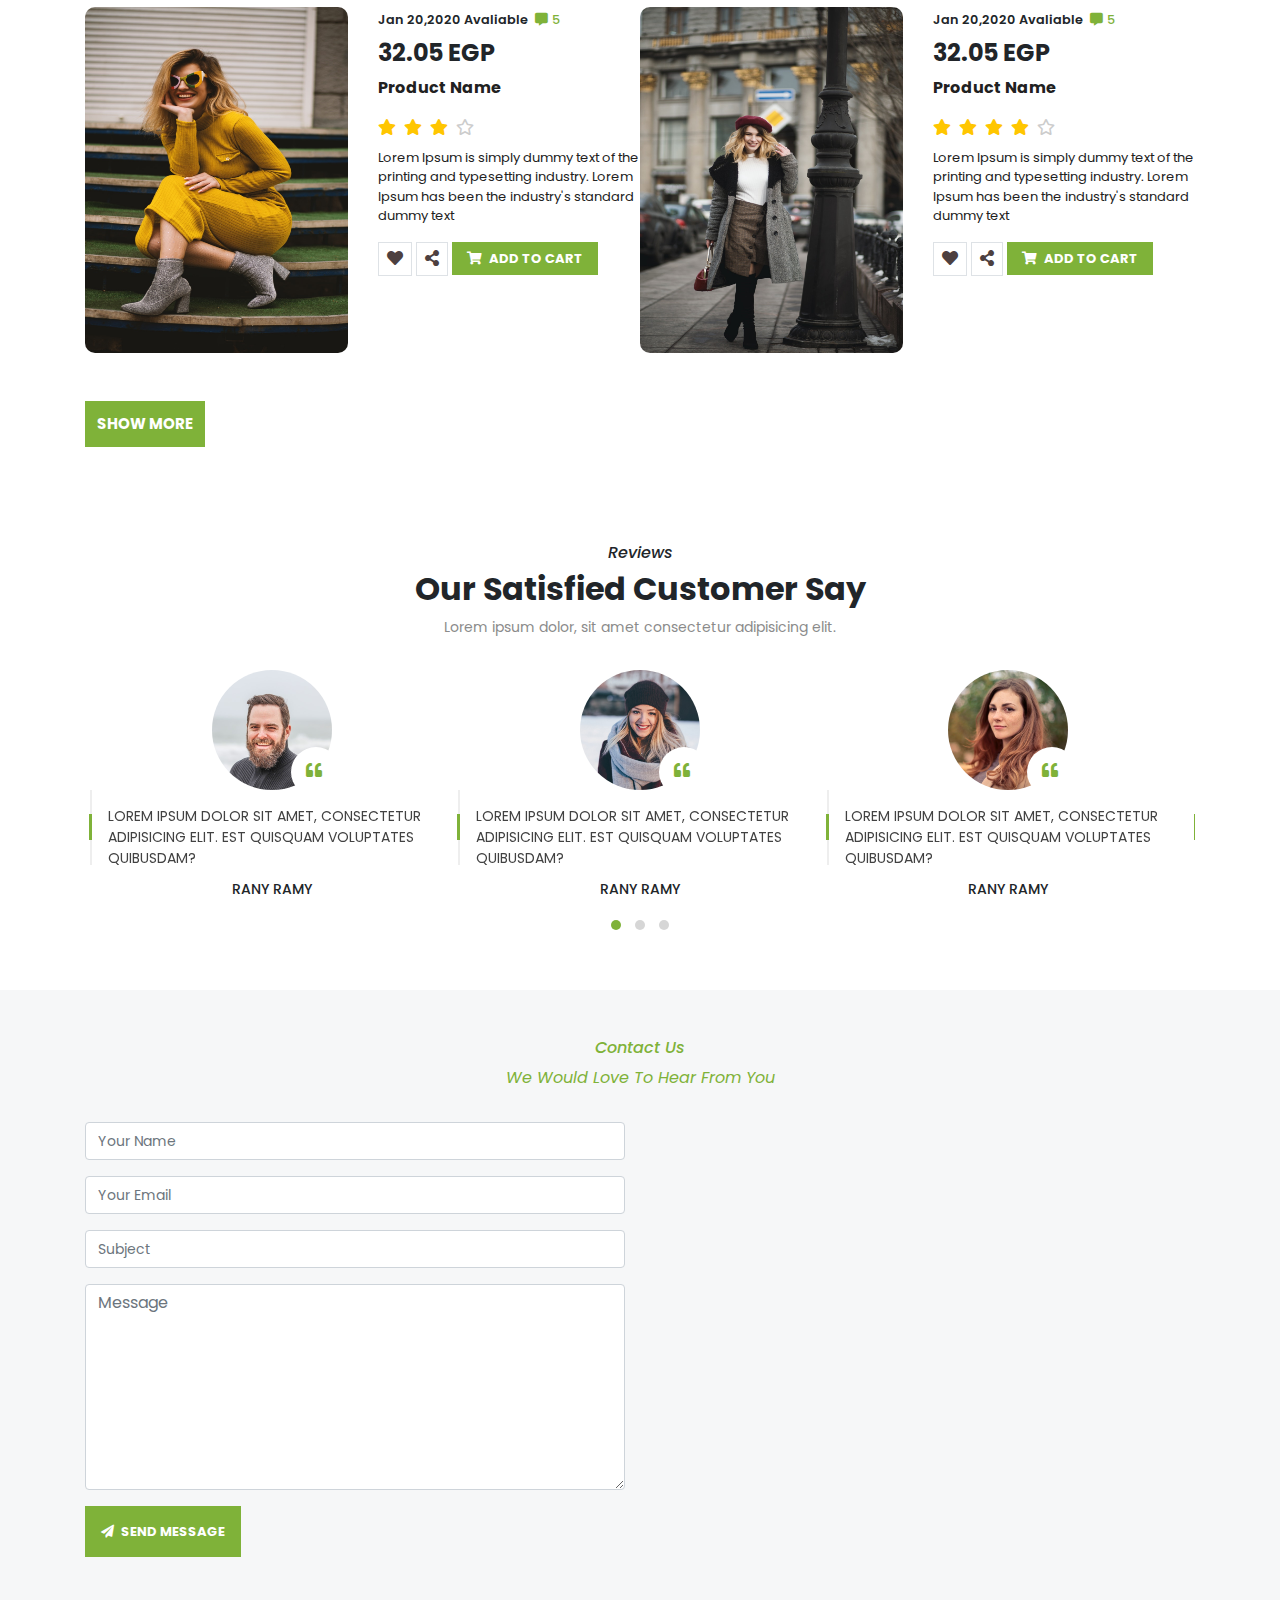
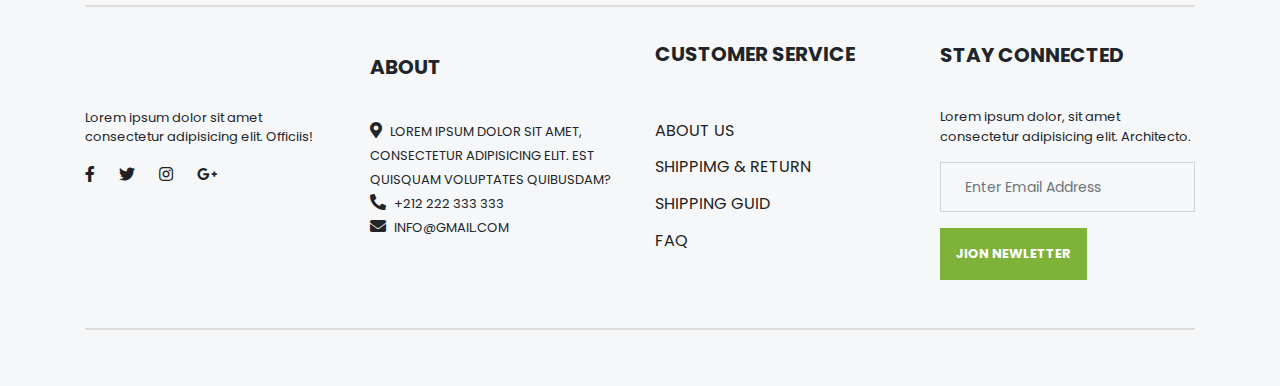
==== commit 06daef4b: "upload singleproduct" ====
--- a/index.html
+++ b/index.html
@@ -221,7 +221,7 @@
                                     <a class="nav-link mr-2" href="#">Home </a>
                                 </li>
                                 <li class="nav-item">
-                                    <a class="nav-link mr-2" href="#">shop</a>
+                                    <a class="nav-link mr-2" href="allproduct.html">shop</a>
                                 </li>
                                 <li class="nav-item dropdown menu-area">
                                     <a class="nav-link mr-2 dropdown-toggle" href="#" id="mega-one" role="button"
@@ -349,7 +349,7 @@
                                     <div class="dropdown-menu mega-area shadow-sm">
                                         <a href="#" class="dropdown-item">home</a>
                                         <a href="#" class="dropdown-item">categories</a>
-                                        <a href="allproduct.html" class="dropdown-item">product</a>
+                                        <a href="#" class="dropdown-item">product</a>
                                         <a href="#" class="dropdown-item">checkout</a>
                                     </div>
                                 </li>
@@ -805,13 +805,13 @@
             </div>
             <div class="my-flipster">
                 <ul>
-                    <li><img src="img/flip/gl7.jpg" /></li>
-                    <li><img src="img/flip/gl8.jpg" /></li>
-                    <li><img src="img/flip/gl9.jpg" /></li>
-                    <li><img src="img/flip/gl11.jpg" /></li>
-                    <li><img src="img/flip/gl10.jpg" /></li>
-                    <li><img src="img/flip/gl12.jpg" /></li>
-                    <li><img src="img/flip/gl13.jpg" /></li>
+                    <li><a href="allproduct.html"><img src="img/flip/gl7.jpg" /></a></li>
+                    <li><a href="allproduct.html"><img src="img/flip/gl8.jpg" /></a></li>
+                    <li><a href="allproduct.html"><img src="img/flip/gl9.jpg" /></a></li>
+                    <li><a href="allproduct.html"><img src="img/flip/gl11.jpg" /></a></li>
+                    <li><a href="allproduct.html"><img src="img/flip/gl10.jpg" /></a></li>
+                    <li><a href="allproduct.html"><img src="img/flip/gl12.jpg" /></a></li>
+                    <li><a href="allproduct.html"><img src="img/flip/gl13.jpg" /></a></li>
                 </ul>
             </div>
         </div>
--- a/css/style.css
+++ b/css/style.css
@@ -1094,4 +1094,15 @@
     background-color: transparent;
     border-radius: 0;
 }
-/* contact section */+/* contact section */
+.product-view>img{
+    width: 100%;
+  
+}
+/* #product-main-view .product-view>img{
+    height: 300px ;
+} */
+/* .zoomImg{
+    width:900px !important;
+    height: 900px !important;
+} */
--- a/css/style.css
+++ b/css/style.css
@@ -1094,4 +1094,15 @@
     background-color: transparent;
     border-radius: 0;
 }
-/* contact section */+/* contact section */
+.product-view>img{
+    width: 100%;
+  
+}
+/* #product-main-view .product-view>img{
+    height: 300px ;
+} */
+/* .zoomImg{
+    width:900px !important;
+    height: 900px !important;
+} */
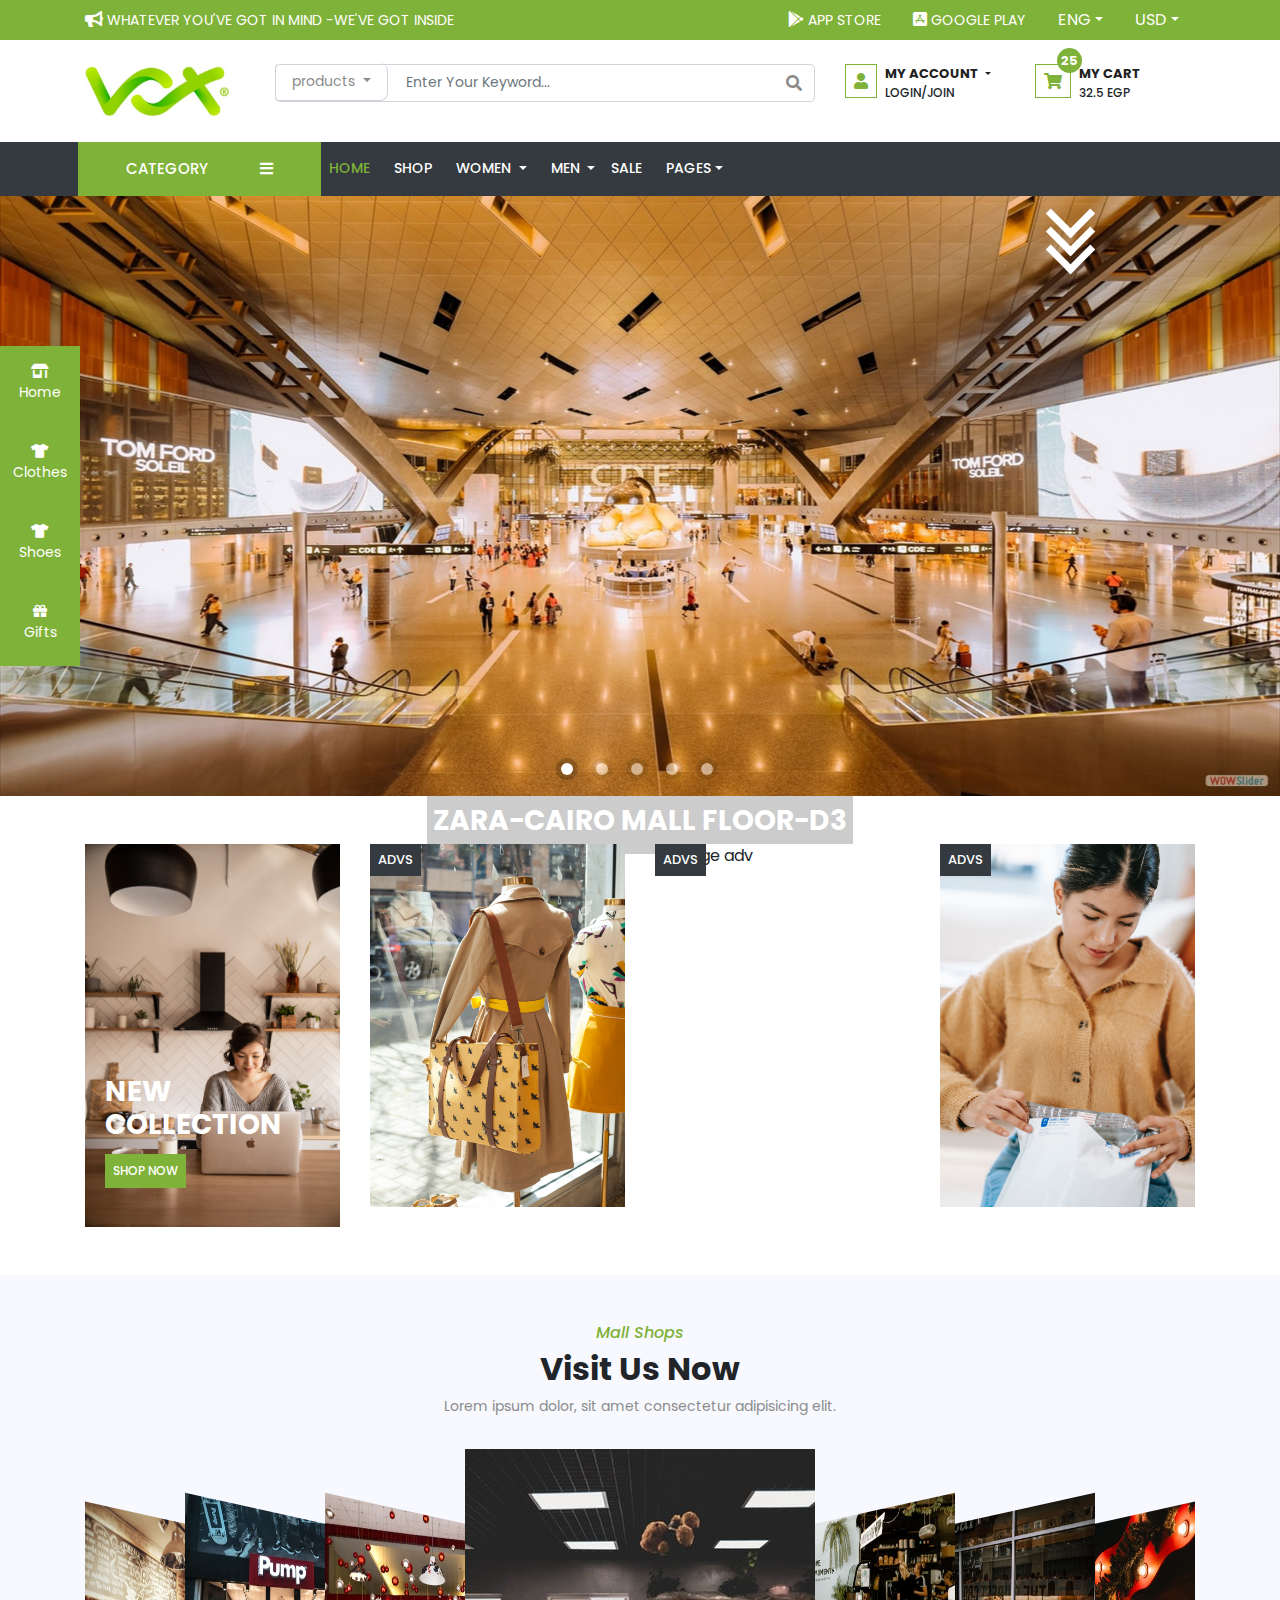
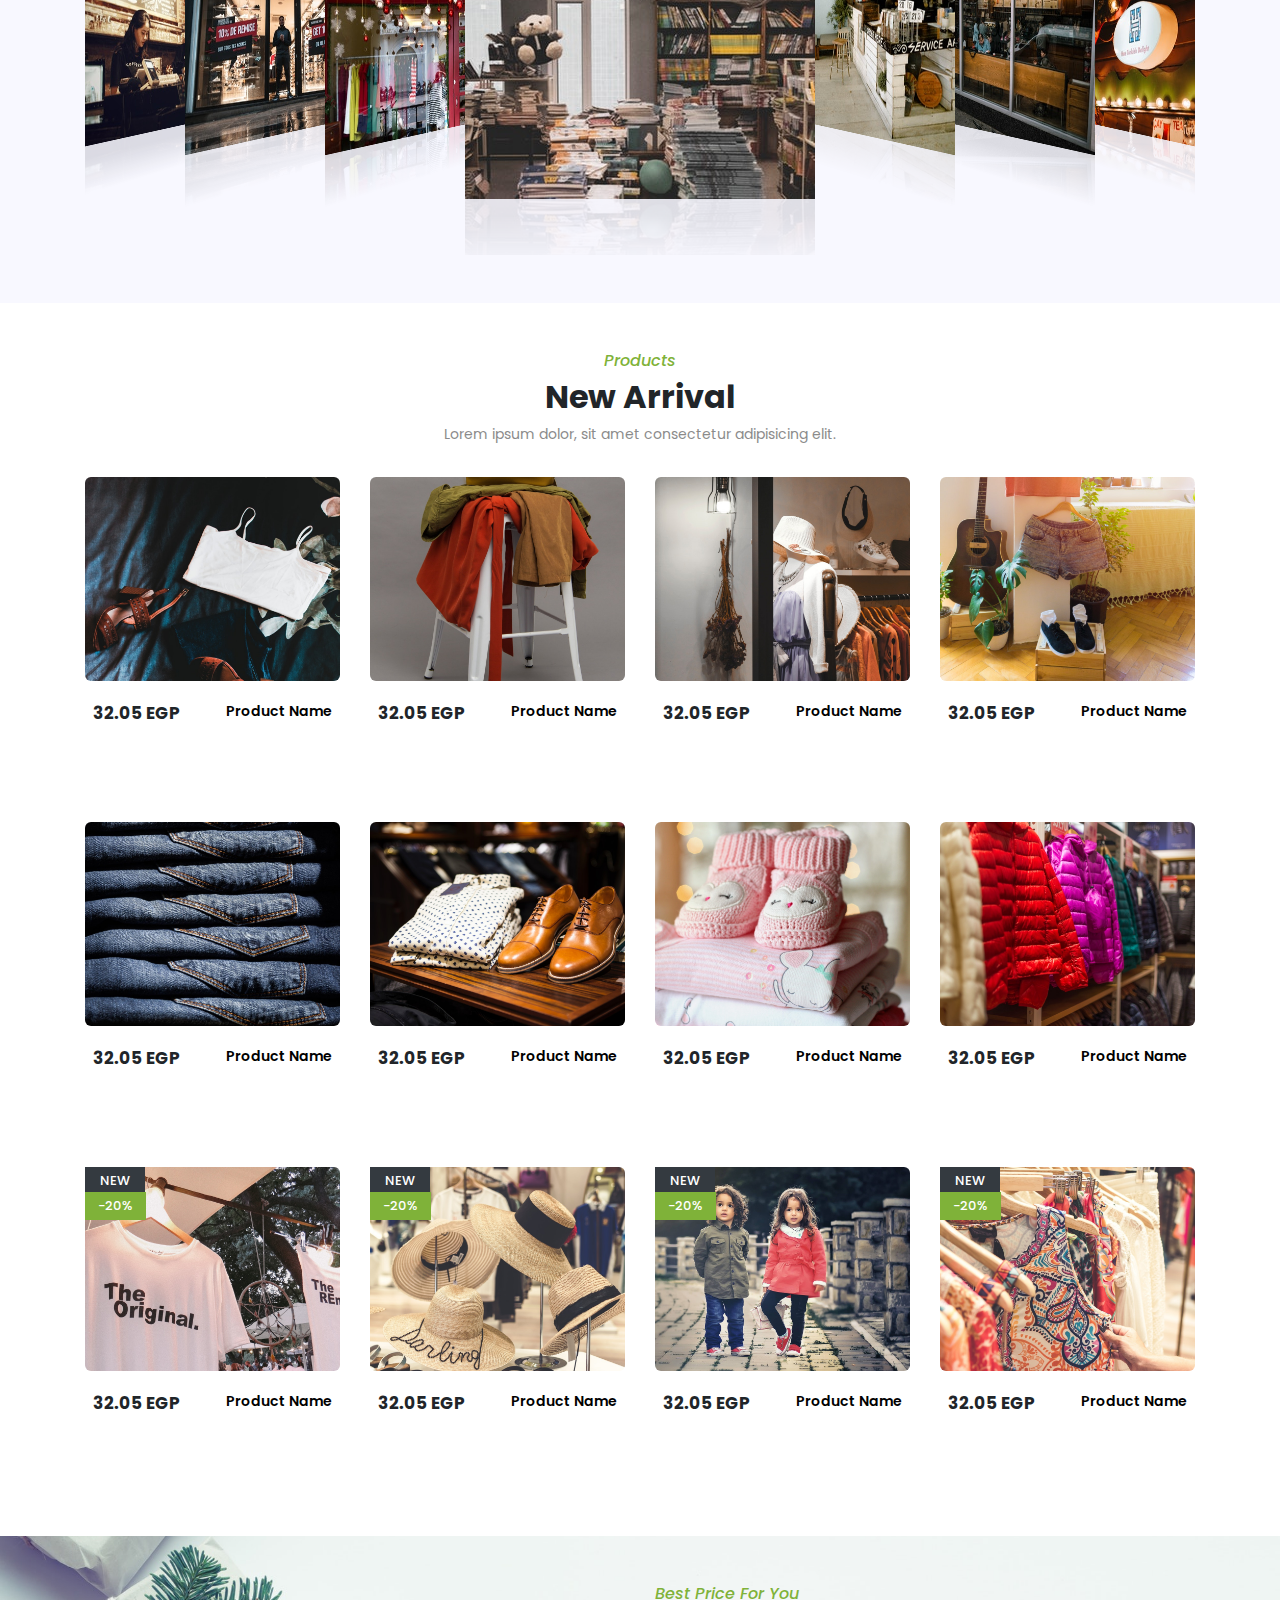
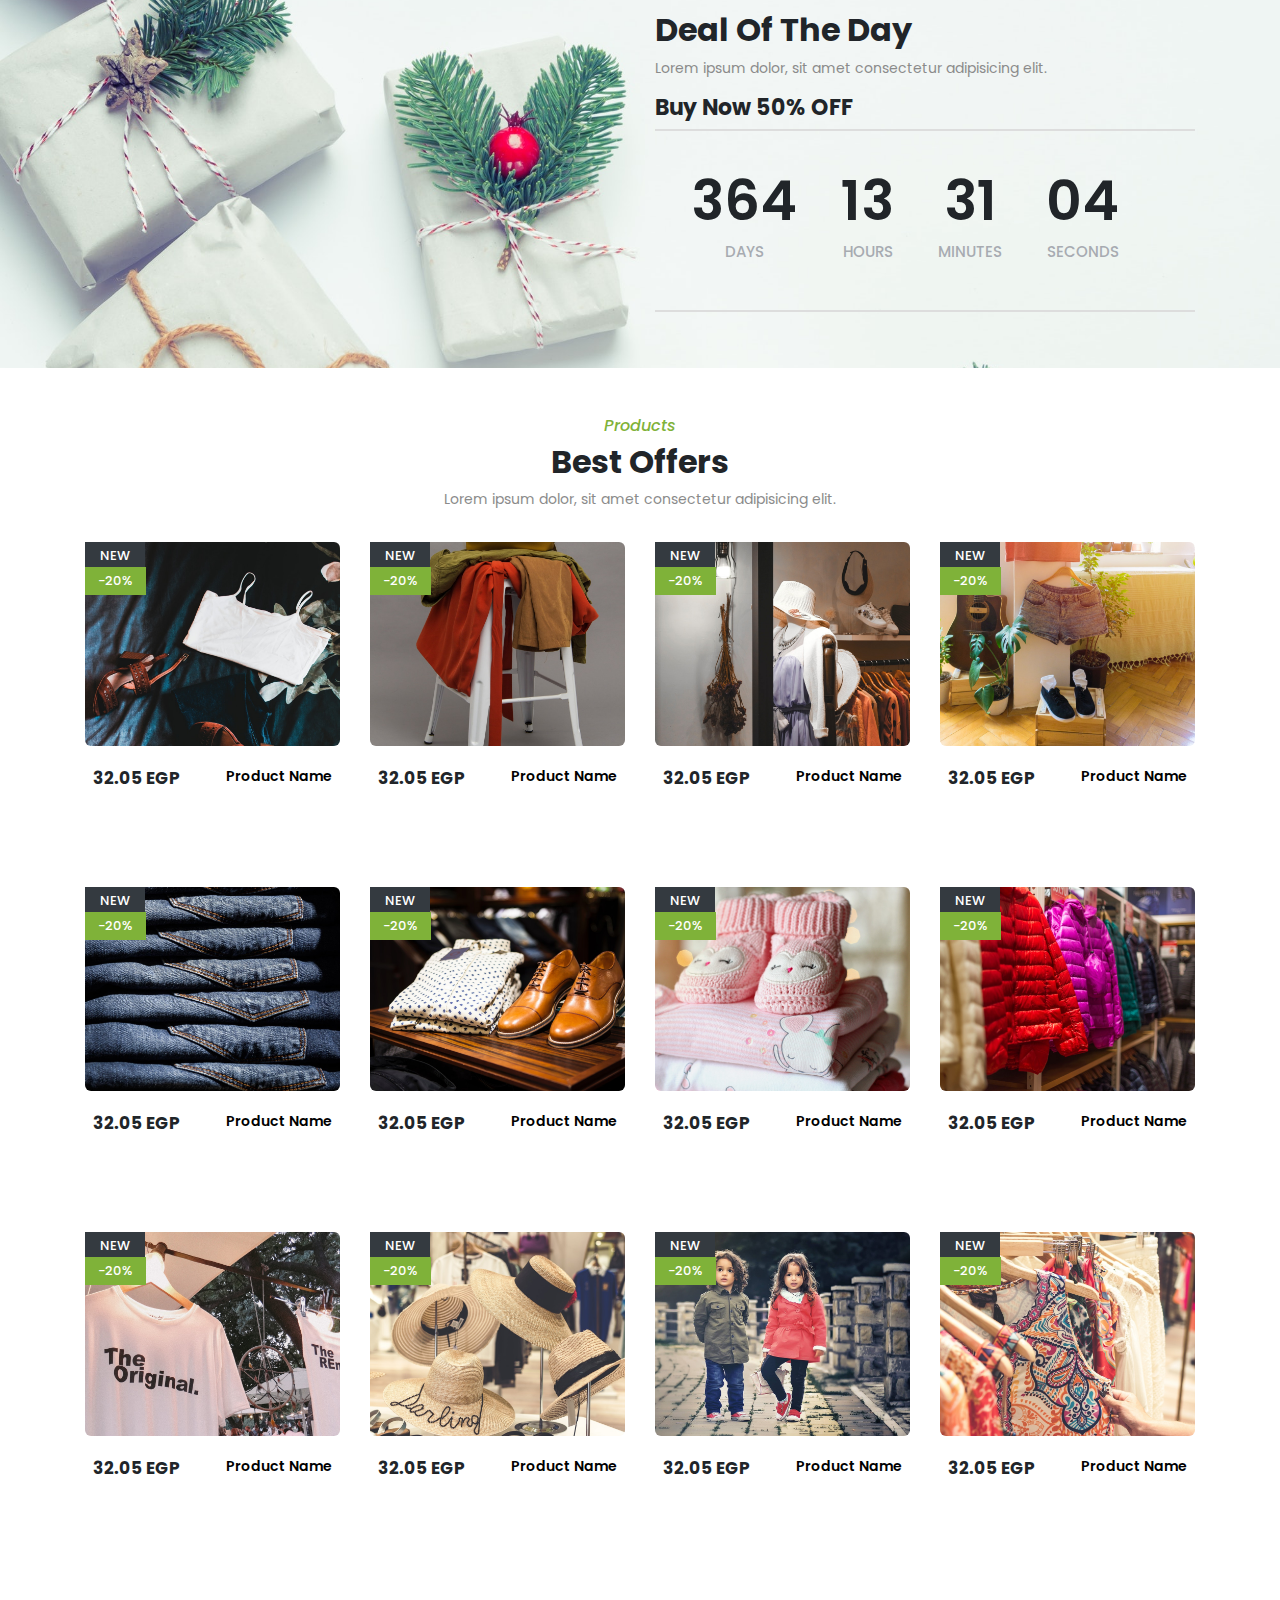
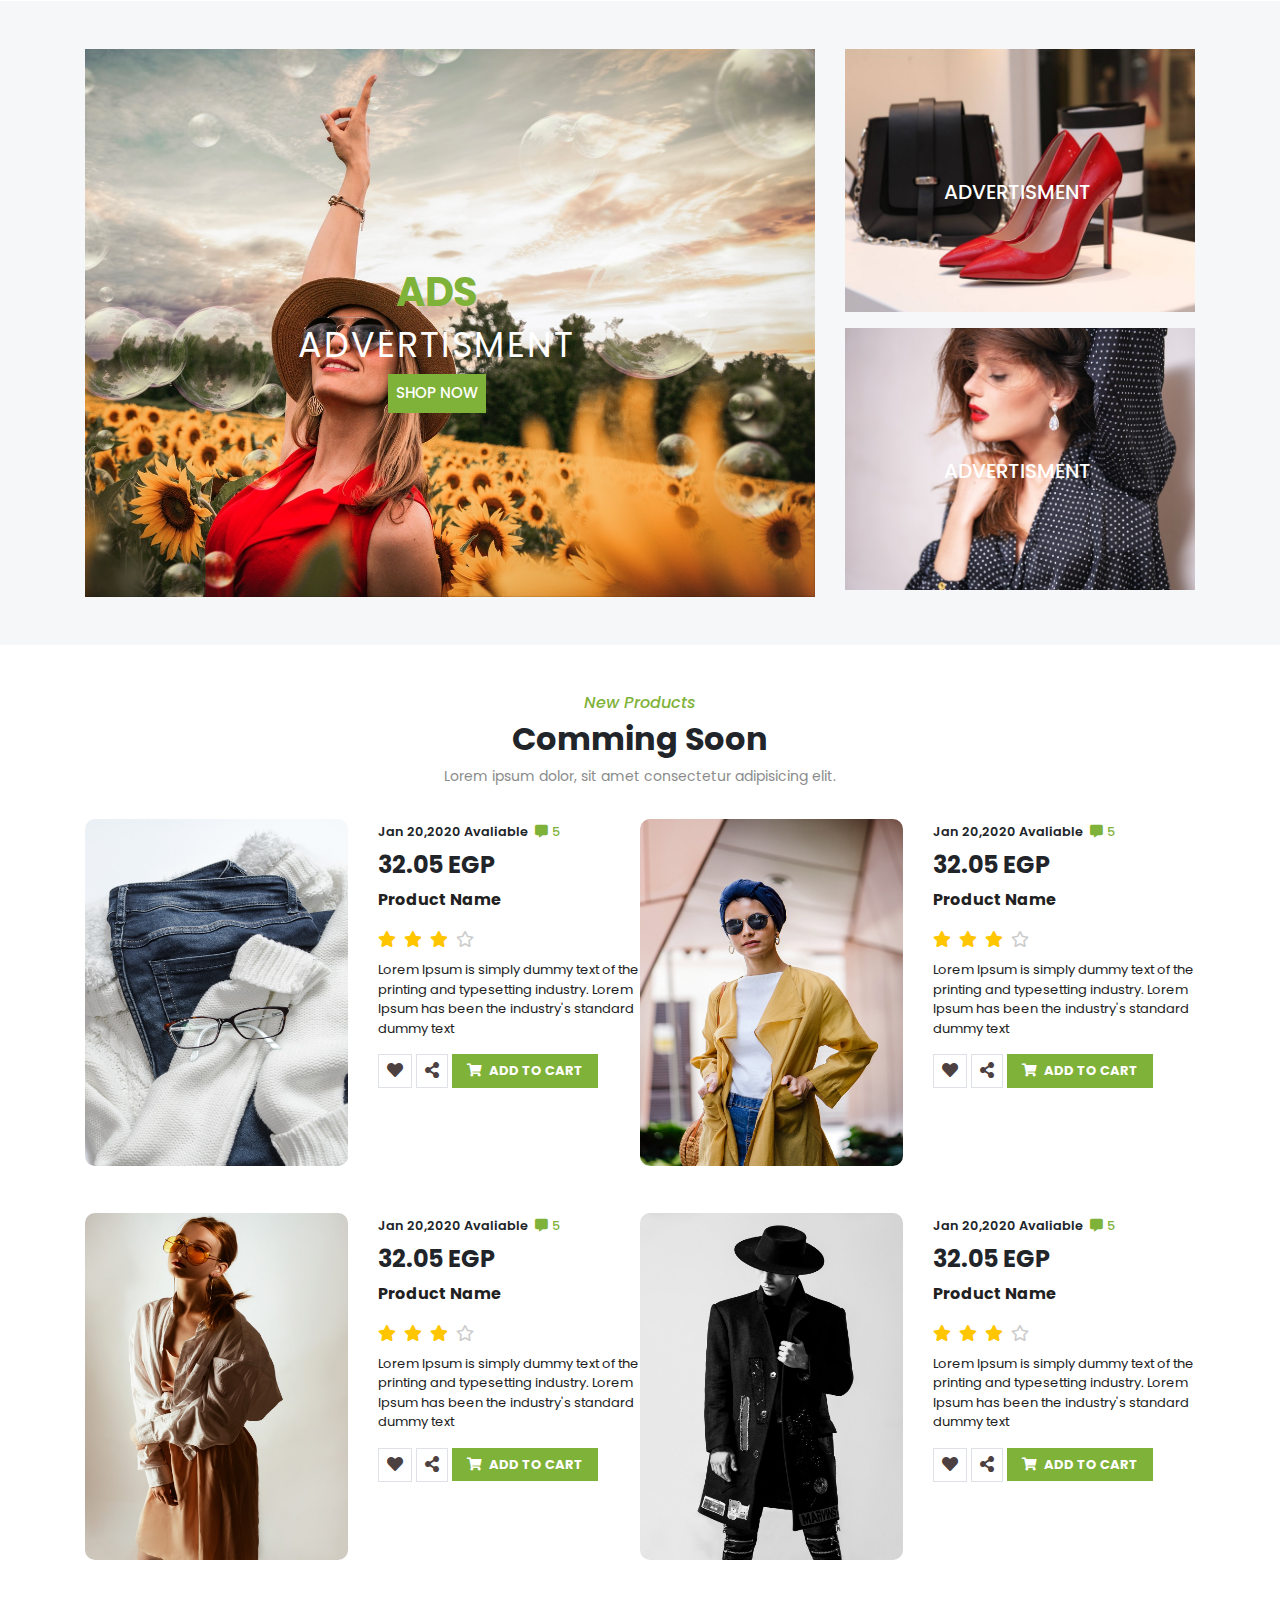
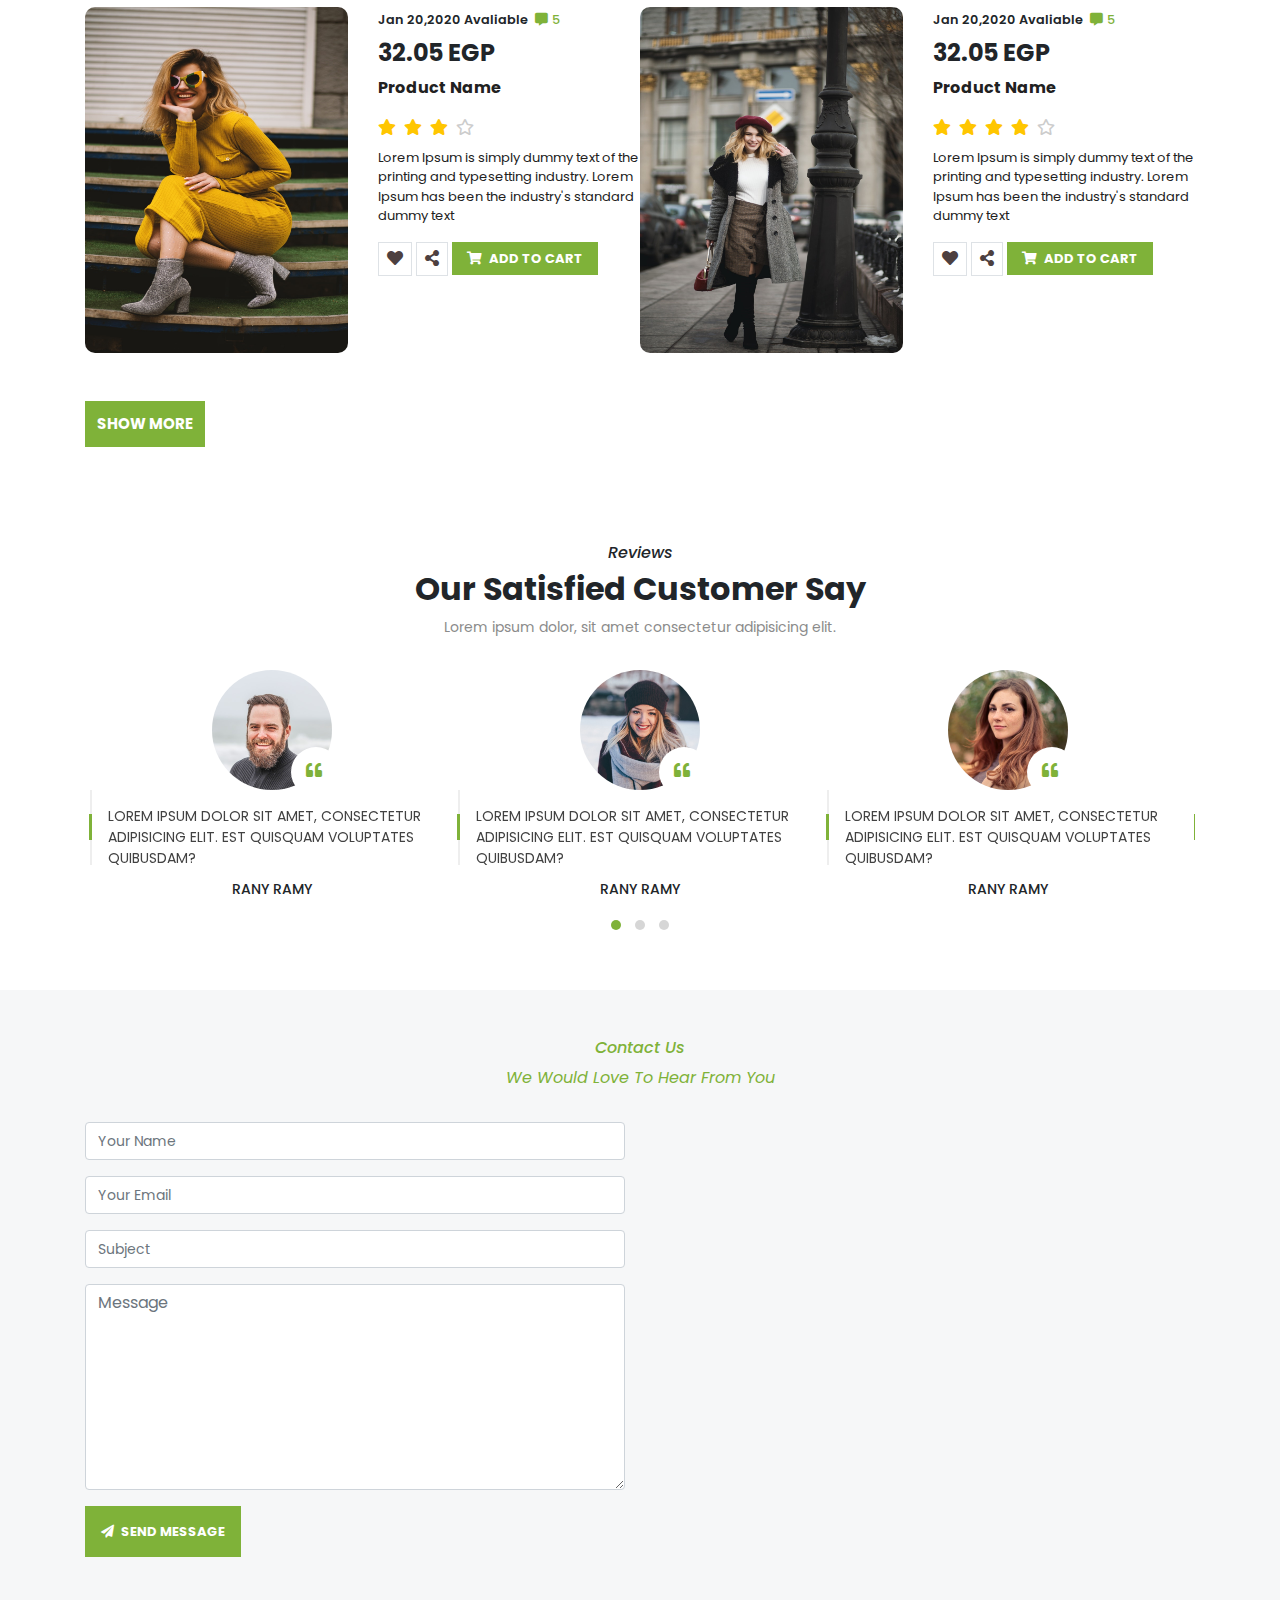
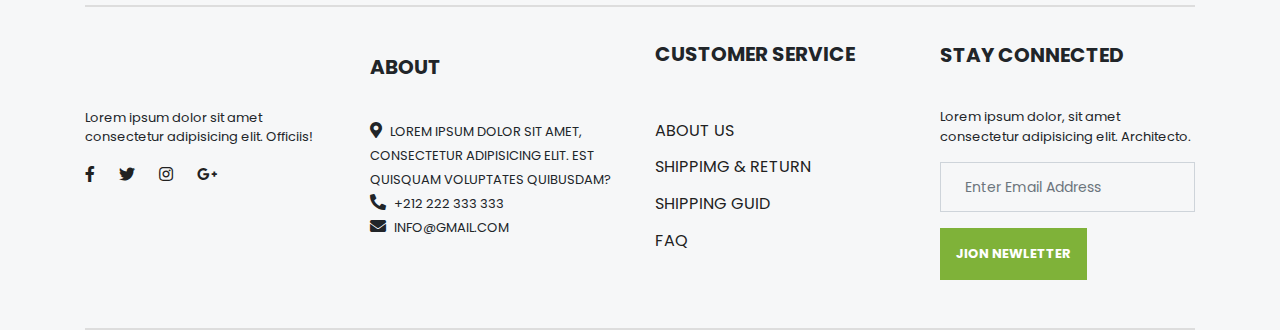
==== commit 8daf900d: "single" ====
--- a/index.html
+++ b/index.html
@@ -834,7 +834,7 @@
                         <img class="card-img-top position-relative" src="img/products/product-1.jpg"
                             alt="image-productp">
                         <div class="product-img">
-                            <a href="#" class="nav-link ">
+                            <a href="singleproduct.html" class="nav-link ">
                                 <i class="fas fa-search-plus  "></i>view more</a>
                         </div>
                         <div class="card-body px-2">
